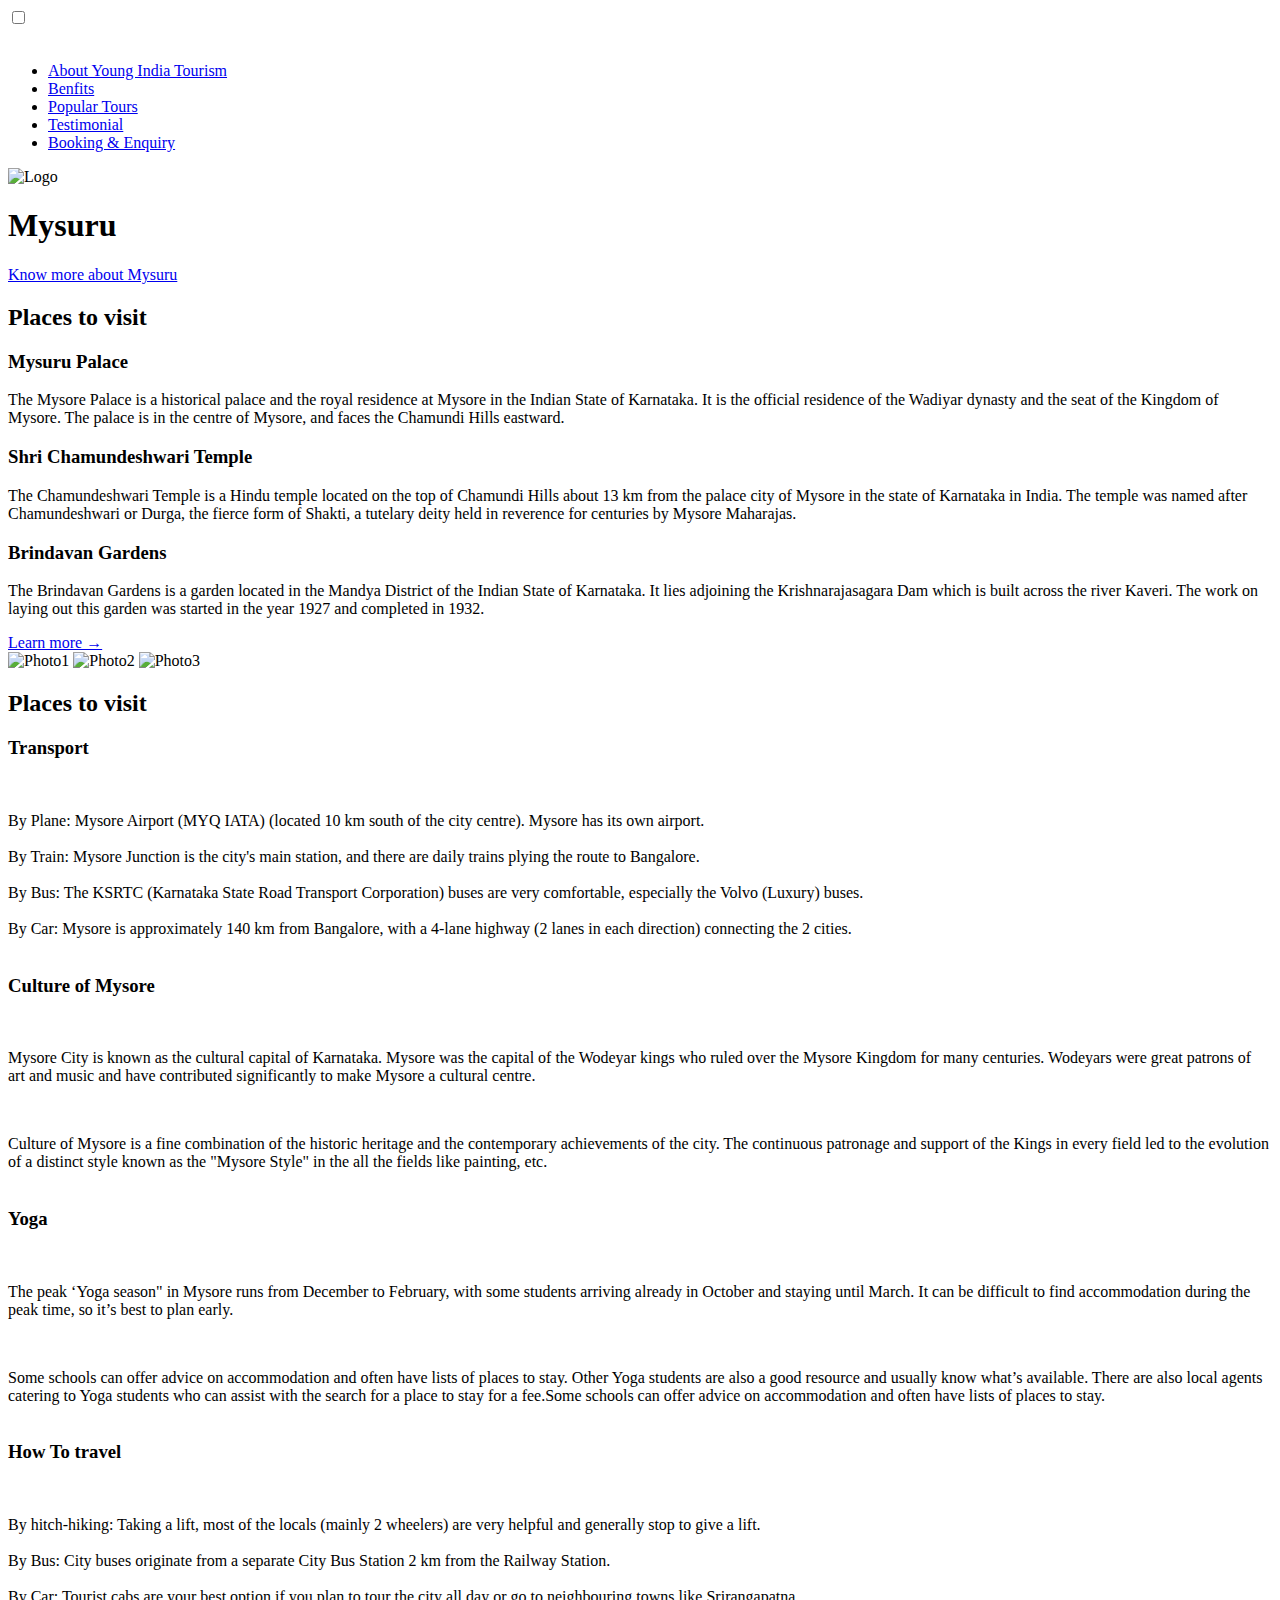
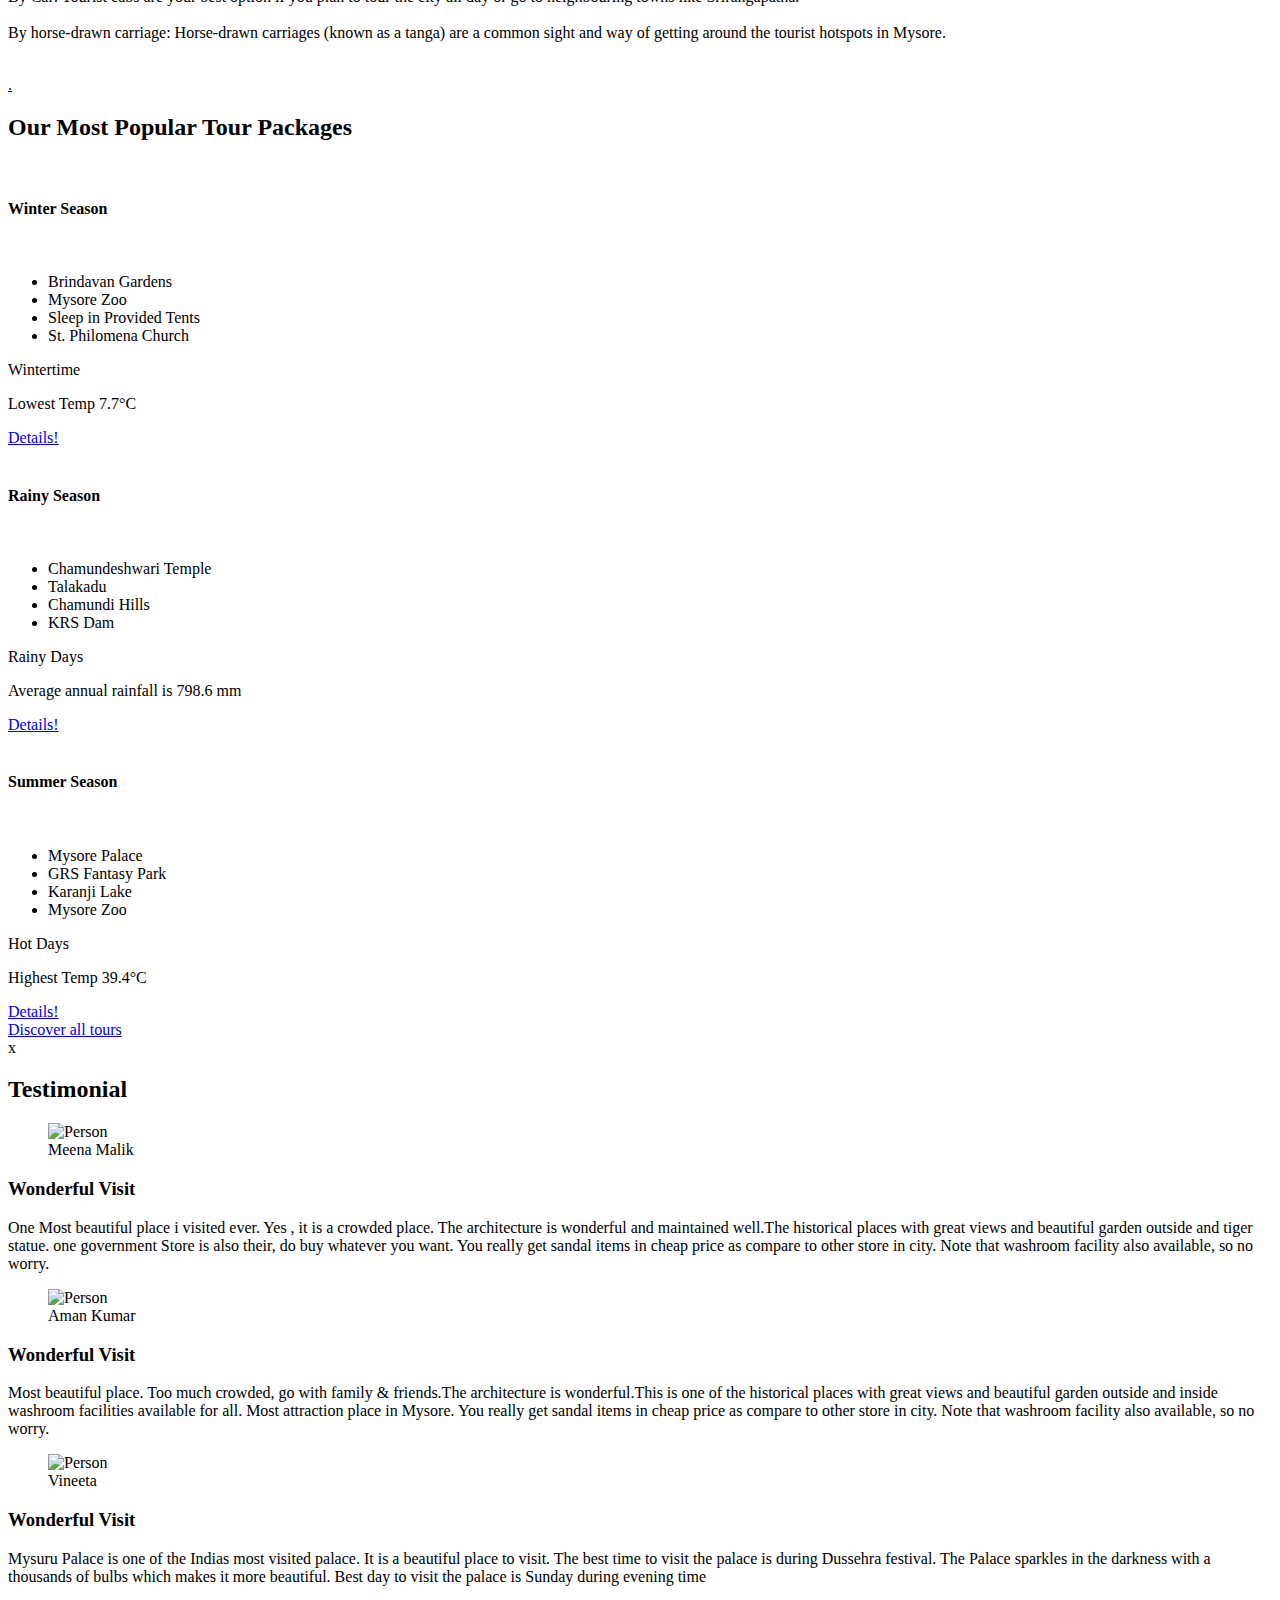
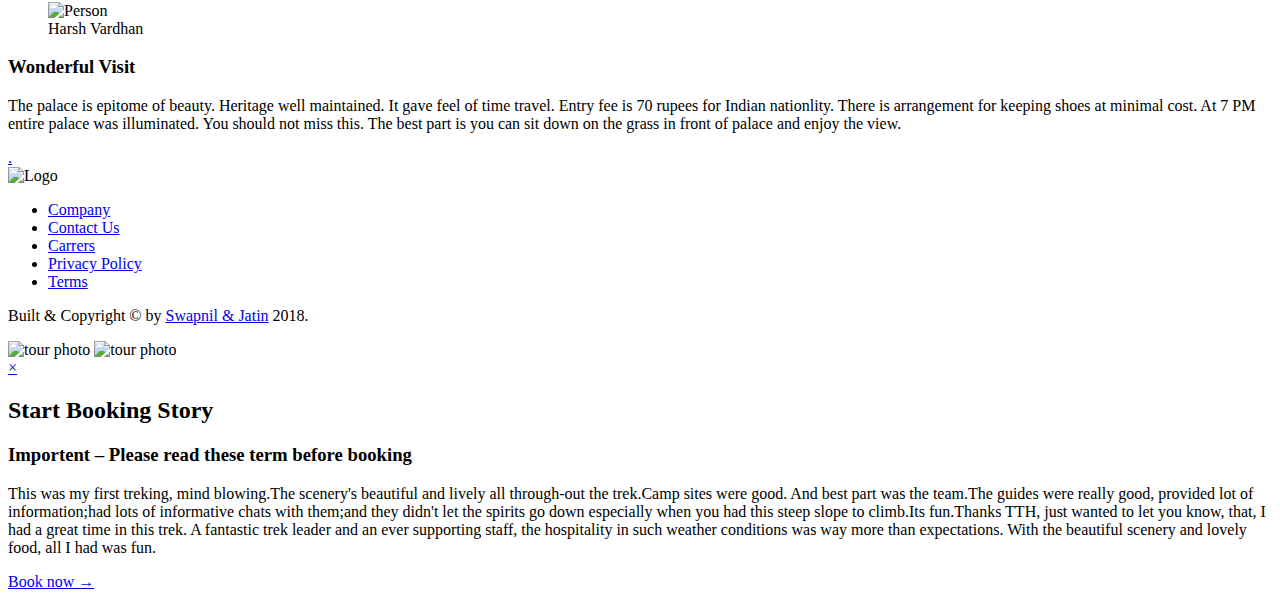
==== index.html @ 7273066b "Update3" ====
<!DOCTYPE html>
<html lang="en">

<head>
    <meta charset="UTF-8">
    <meta name="viewport" content="width=device-width, initial-scale=1.0">

    <link href="https://fonts.googleapis.com/css?family=Lato:100,300,400,700,900" rel="stylesheet">

    <link rel="stylesheet" href="css/icon-font.css">
    <link rel="stylesheet" href="css/style.css">
    <link rel="shortcut icon" type="image/png" href="img/Mysuru_festival_pink.png">

    <title>Mysuru</title>
</head>

<body>

    <div class="navigation">
        <input type="checkbox" class="navigation-checkbox" id="navi-toggle">
        <label for="navi-toggle" class="navigation-button">
            <span class="navigation-icon"></span>
        </label>

        <div class="navigation-background">&nbsp;</div>

        <nav class="navigation-nav">
            <ul class="navigation-list">
                <li class="navigation-item"><a href="#" class="navigation-link"><span></span>About Young India
                        Tourism</a></li>
                <li class="navigation-item"><a href="#" class="navigation-link"><span></span>Benfits</a></li>
                <li class="navigation-item"><a href="#" class="navigation-link"><span></span>Popular Tours</a></li>
                <li class="navigation-item"><a href="#" class="navigation-link"><span></span>Testimonial</a></li>
                <li class="navigation-item"><a href="#" class="navigation-link"><span></span>Booking &amp; Enquiry</a>
                </li>
            </ul>
        </nav>

    </div>

    <header class="header">
        <div class="header-logo-box">
            <img src="img/Mysuru_festival_pink.png" alt="Logo" class="header-logo">
            <!-- <div class="logosubtext">
                <h1>Young India Tourism</h1>
                <h4>Environmental Friendly Adventures</h4>
                </div> -->
        </div>

        <div class="header-text-box">
            <h1 class="heading-primary">
                <span class="heading-primary-main">Mysuru</span>
                <span class="heading-primary-sub"></span>
            </h1>
            <a href="#section-tour" class="btn btn-white btn-animation">Know more about Mysuru</a>
        </div>
    </header>

    <!-- About Section -->
    <main>
        <section class="section-about">
            <div class="center-text margin-bottom-big">
                <h2 class="heading-sec">
                    Places to visit
                </h2>
            </div>
            <div class="row">
                <div class="col-1">
                    <h3 class="heading-text1 margin-bottom-small">Mysuru Palace</h3>
                    <p class="paragraph">
                        The Mysore Palace is a historical palace and the royal residence at Mysore in the Indian State
                        of Karnataka. It is the official residence of the Wadiyar dynasty and the seat of the Kingdom of
                        Mysore. The palace is in the centre of Mysore, and faces the Chamundi Hills eastward.
                    </p>
                    <h3 class="heading-text1 margin-bottom-small">Shri Chamundeshwari Temple</h3>
                    <p class="paragraph">
                        The Chamundeshwari Temple is a Hindu temple located on the top of Chamundi Hills about 13 km
                        from the palace city of Mysore in the state of Karnataka in India. The temple was named after
                        Chamundeshwari or Durga, the fierce form of Shakti, a tutelary deity held in reverence for
                        centuries by Mysore Maharajas.
                    </p>
                    <h3 class="heading-text1 margin-bottom-small">Brindavan Gardens</h3>
                    <p class="paragraph">
                        The Brindavan Gardens is a garden located in the Mandya District of the Indian State of
                        Karnataka. It lies adjoining the Krishnarajasagara Dam which is built across the river Kaveri.
                        The work on laying out this garden was started in the year 1927 and completed in 1932.
                    </p>

                    <a href="index2.html" class="button-text">Learn more &rarr;</a>

                </div>

                <div class="col-1">
                    <div class="composition">
                        <img src="img/Chamundeshwari_temple.jpg" alt="Photo1"
                            class="composition__photo composition__photo--p1">
                        <img src="img/Brindavan Garden.jpg" alt="Photo2"
                            class="composition__photo composition__photo--p2">
                        <img src="img/Chamundeshwari_temple.jpg" alt="Photo3"
                            class="composition__photo composition__photo--p3">
                    </div>
                </div>
            </div>
        </section>

        <!-- Feature Section -->
        <section class="section-features">
            <div class="center-text margin-bottom-big">
                <h2 class="heading-sec">
                    Places to visit
                </h2>
            </div>
            <div class="row">

                <div class="col-2">
                    <div class="feature-box">
                        <i class="feature-box-icon icon-basic-world"></i>
                        <h3 class="heading-text1">Transport</h3><br>
                        <p class="route">
                            By Plane: Mysore Airport (MYQ IATA) (located 10 km south of the city centre). Mysore has its
                            own airport. <br><br>
                            By Train: Mysore Junction is the city's main station, and there are daily trains plying the
                            route to Bangalore. <br><br>
                            By Bus: The KSRTC (Karnataka State Road Transport Corporation) buses are very comfortable,
                            especially the Volvo (Luxury) buses. <br><br>
                            By Car: Mysore is approximately 140 km from Bangalore, with a 4-lane highway (2 lanes in
                            each direction) connecting the 2 cities. <br><br>
                        </p>
                    </div>
                </div>

                <div class="col-2">
                    <div class="feature-box">
                        <i class="feature-box-icon icon-basic-compass"></i>
                        <h3 class="heading-text1">Culture of Mysore</h3><br>
                        <p class="route">
                            Mysore City is known as the cultural capital of Karnataka. Mysore was the capital of the
                            Wodeyar kings who ruled over
                            the Mysore Kingdom for many centuries. Wodeyars were great patrons of art and music and have
                            contributed significantly
                            to make Mysore a cultural centre.</p><br>

                        <p class="route">Culture of Mysore is a fine combination of the historic heritage and the
                            contemporary
                            achievements of the city. The
                            continuous patronage and support of the Kings in every field led to the evolution of a
                            distinct style known as the
                            "Mysore Style" in the all the fields like painting, etc. <br><br>
                        </p>
                    </div>
                </div>

                <div class="col-2">
                    <div class="feature-box">
                        <i class="feature-box-icon icon-basic-map"></i>
                        <h3 class="heading-text1">Yoga</h3><br>
                        <p class="route">
                            The peak ‘Yoga season" in Mysore runs from December to February, with some students arriving
                            already in October and
                            staying until March. It can be difficult to find accommodation during the peak time, so it’s
                            best to plan early.</p><br>


                        <p class="route">Some schools can offer advice on accommodation and often have lists of places
                            to stay. Other Yoga students are also a
                            good resource and usually know what’s available. There are also local agents catering to
                            Yoga students who can assist
                            with the search for a place to stay for a fee.Some schools can offer advice on accommodation
                            and often have lists of places to stay. <br><br>
                        </p>
                    </div>
                </div>

                <div class="col-2">
                    <div class="feature-box">
                        <i class="feature-box-icon icon-basic-heart"></i>
                        <h3 class="heading-text1">How To travel</h3><br>
                        <p class="route">
                            By hitch-hiking: Taking a lift, most of the locals (mainly 2 wheelers) are very helpful and
                            generally stop to give a lift. <br><br>
                            By Bus: City buses originate from a separate City Bus Station 2 km from the Railway Station.
                            <br><br>
                            By Car: Tourist cabs are your best option if you plan to tour the city all day or go to
                            neighbouring towns like Srirangapatna. <br><br>
                            By horse-drawn carriage: Horse-drawn carriages (known as a tanga) are a common sight and way
                            of getting around the tourist hotspots in Mysore. <br><br>
                        </p>
                    </div>
                </div>
            </div>
            <div class="center-text margin-top-big">
                <a href="#" class="">.</a>
            </div>
        </section>

        <!-- Tour Section -->
        <section class="section-tour" id="section-tour">

            <div class="center-text margin-bottom-big">
                <h2 class="heading-sec">
                    Our Most Popular Tour Packages
                </h2>
            </div>

            <div class="row">
                <!-- card 1 -->
                <div class="col-3">
                    <div class="card">
                        <div class="card-side card-side-front">
                            <div class="card-picture card-picture-3">
                                &nbsp;
                            </div>

                            <h4 class="card-heading">
                                <span class="card-heading-span card-heading-span-3">
                                    Winter Season
                                </span>
                            </h4><br>

                            <div class="card-details">
                                <ul>
                                    <li>Brindavan Gardens</li>
                                    <li>Mysore Zoo</li>
                                    <li>Sleep in Provided Tents</li>
                                    <li>St. Philomena Church</li>
                                </ul>
                            </div>
                        </div>
                        <div class="card-side card-side-back card-side-back-3">
                            <div class="card-cal">
                                <div class="card-detail-box">
                                    <p class="card-detail-only">Wintertime</p>
                                    <p class="card-detail-value">Lowest Temp 7.7°C</p>
                                </div>
                                <a href="#popup" class="btn btn-white">Details!</a>
                            </div>
                        </div>
                    </div>
                </div>

                <!-- card 2 -->
                <div class="col-3">
                    <div class="card">
                        <div class="card-side card-side-front">

                            <div class="card-picture card-picture-2">
                                &nbsp;
                            </div>

                            <h4 class="card-heading">
                                <span class="card-heading-span card-heading-span-2">
                                    Rainy Season
                                </span>
                            </h4><br>

                            <div class="card-details">
                                <ul>
                                    <li>Chamundeshwari Temple</li>
                                    <li>Talakadu</li>
                                    <li>Chamundi Hills</li>
                                    <li>KRS Dam</li>
                                </ul>
                            </div>

                        </div>
                        <div class="card-side card-side-back card-side-back-2">
                            <div class="card-cal">
                                <div class="card-detail-box">
                                    <p class="card-detail-only">Rainy Days</p>
                                    <p class="card-detail-value">Average annual rainfall is 798.6 mm</p>
                                </div>
                                <a href="#popup" class="btn btn-white">Details!</a>
                            </div>
                        </div>
                    </div>
                </div>
                <!-- card 3 -->
                <div class="col-3">
                    <div class="card">
                        <div class="card-side card-side-front">
                            <div class="card-picture card-picture-1">
                                &nbsp;
                            </div>

                            <h4 class="card-heading">
                                <span class="card-heading-span card-heading-span-1">
                                    Summer Season
                                </span>
                            </h4><br>

                            <div class="card-details">
                                <ul>
                                    <li>Mysore Palace</li>
                                    <li>GRS Fantasy Park</li>
                                    <li>Karanji Lake</li>
                                    <li>Mysore Zoo</li>
                                </ul>
                            </div>
                        </div>
                        <div class="card-side card-side-back card-side-back-1">
                            <div class="card-cal">
                                <div class="card-detail-box">
                                    <p class="card-detail-only">Hot Days</p>
                                    <p class="card-detail-value">Highest Temp  39.4°C</p>
                                </div>
                                <a href="#popup" class="btn btn-white">Details!</a>
                            </div>
                        </div>
                    </div>
                </div>

            </div>

            <div class="center-text margin-top-big">
                <a href="#" class="btn btn-purple">Discover all tours</a>
            </div>
        </section>

        <!-- testimonial -->
        <section class="section-testimonial">

            <div class="bak" >x
                <img src="../youngindiatourism-gh-pages/img/photo-1574312078847-e0f68bcc3175.jpg" alt="">
                <div class="center-text margin-bottom-big">
                    <h2 class="heading-sec">
                        Testimonial
                    </h2>
                </div>

                <div class="row">
                    <div class="testimonial">
                        <figure class="testimonial-shape">
                            <img class="testimonial-img" src="img/nat-8.jpg" alt="Person">
                            <figcaption class="testimonial-caption">
                                Meena Malik
                            </figcaption>
                        </figure>
                        <div class="testimonial-text">
                            <h3 class="heading-text1 margin-bottom-small bsdk "> Wonderful Visit</h3>
                            <p class="paragraph">
                                One Most beautiful place i visited ever. Yes , it is a crowded place. The architecture
                                is
                                wonderful and maintained well.The historical places with great views and beautiful
                                garden
                                outside and tiger statue.
                                one government Store is also their, do buy whatever you want. You really get sandal
                                items in
                                cheap price as compare to other store in city.
                                Note that washroom facility also available, so no worry.

                            </p>
                        </div>
                    </div>
                </div>

                <div class="row">
                    <div class="testimonial1">
                        <figure class="testimonial-shape">
                            <img class="testimonial-img" src="img/nat-9.jpg" alt="Person">
                            <figcaption class="testimonial-caption">
                                Aman Kumar
                            </figcaption>
                        </figure>
                        <div class="testimonial-text">
                            <h3 class="heading-text1 margin-bottom-small">Wonderful Visit</h3>
                            <p class="paragraph">
                                Most beautiful place. Too much crowded, go with family & friends.The architecture is
                                wonderful.This is one of the historical places with great views and beautiful garden
                                outside
                                and inside washroom facilities available for all. Most attraction place in Mysore. You
                                really get sandal items in
                                cheap price as compare to other store in city.
                                Note that washroom facility also available, so no worry.
                            </p>
                        </div>
                    </div>
                </div>

                <div class="row">
                    <div class="testimonial">
                        <figure class="testimonial-shape">
                            <img class="testimonial-img" src="img/nat-8.jpg" alt="Person">
                            <figcaption class="testimonial-caption">
                                Vineeta
                            </figcaption>
                        </figure>
                        <div class="testimonial-text">
                            <h3 class="heading-text1 margin-bottom-small">Wonderful Visit</h3>
                            <p class="paragraph">
                                Mysuru Palace is one of the Indias most visited palace. It is a beautiful place to
                                visit.
                                The best time to visit the palace is during Dussehra festival. The Palace sparkles in
                                the
                                darkness with a thousands of bulbs which makes it more beautiful. Best day to visit the
                                palace is Sunday during evening time
                            </p>
                        </div>
                    </div>
                </div>

                <div class="row">
                    <div class="testimonial1">
                        <figure class="testimonial-shape">
                            <img class="testimonial-img" src="img/nat-9.jpg" alt="Person">
                            <figcaption class="testimonial-caption">
                                Harsh Vardhan
                            </figcaption>
                        </figure>
                        <div class="testimonial-text">
                            <h3 class="heading-text1 margin-bottom-small">Wonderful Visit</h3>
                            <p class="paragraph">
                                The palace is epitome of beauty. Heritage well maintained. It gave feel of time travel.
                                Entry fee is 70 rupees for Indian nationlity. There is arrangement for keeping shoes at
                                minimal cost. At 7 PM entire palace was illuminated. You should not miss this. The best
                                part
                                is you can sit down on the grass in front of palace and enjoy the view.
                            </p>
                        </div>
                    </div>
                </div>


                <div class="center-text margin-top-big">
                    <a href="#" class="">.</a>
                </div>
            </div>
        </section>

        <!-- booking Seation -->
       <!--<section class="section-booking">
            <div class="row">
                <div class="book">
                    <div class="book-form">
                        <form action="#" class="form1">

                            <div class="center-text margin-bottom-small">
                                <h2 class="heading-sec">
                                    Start Booking Now!
                                </h2>
                            </div>

                            <div class="form1-group">
                                <input type="text" class="form1-input" placeholder="Full Name" id="name" required>
                                <label for="name" class="form1-label">Full Name</label>
                            </div>

                            <div class="form1-group">
                                <input type="email" class="form1-input" placeholder="Email address" id="email" required>
                                <label for="name" class="form1-label">Email address</label>
                            </div>

                            <div class="form1-group">

                                <div class="form1-radio-group">
                                    <input type="radio" id="small" name="gang-size">
                                    <label for="small" class="form1-radio-label">Small Tour Gang</label>
                                </div>

                                <div class="form1-radio-group">
                                    <input type="radio" id="small" name="gang-size">
                                    <label for="small" class="form1-radio-label">Big Tour Gang</label>
                                </div>

                            </div>

                            <div class="form1-group">
                                <button class="btn btn-purple">Next Step &rarr;</button>
                            </div>
                        </form>
                    </div>
                </div>
            </div>
        </section>
    </main>-->

    <footer class="footer">
        <div class="footer-logo-box">
            <img src="img/Mysuru_festival_pink.png" alt="Logo" class="footer-logo">

            <!-- <picture class="footer-logo1"> //Art Base Image Resolution(change the resolution)
    <source srcset="img/logo-big.png 1x, img/logo-big.png 2x" media="(max-width: 37.5em)">
    <img srcset="img/logo-big.png 1x, img/logo-big.png 2x" alt="Logo" class="footer-logo" src="img/logo-big.png">
</picture> -->

            <!-- <img srcset="img/logo-big.png 1x, img/logo-big.png 2x" alt="Logo" class="footer-logo" src="img/logo-big.png"> //Density Base Image Resolution-->

            <div class="row">
                <div class="col-1">
                    <div class="footer-navigation">
                        <ul class="footer-list">
                            <li class="footer-item"><a href="#" class="footer-link">Company</a></li>
                            <li class="footer-item"><a href="#" class="footer-link">Contact Us</a></li>
                            <li class="footer-item"><a href="#" class="footer-link">Carrers</a></li>
                            <li class="footer-item"><a href="#" class="footer-link">Privacy Policy</a></li>
                            <li class="footer-item"><a href="#" class="footer-link">Terms</a></li>
                        </ul>
                    </div>
                </div>

                <div class="col-1">
                    <p class="footer-copyright">
                        Built &amp; Copyright &copy; by <a href="www.ngarun.com" class="footer-link">Swapnil & Jatin</a>
                        2018.
                    </p>
                </div>
            </div>
        </div>
    </footer>

    <div class="popup" id="popup">
        <div class="popup-content">
            <div class="popup-left">
                <img src="img/nat-8.jpg" alt="tour photo" class="popup-img">
                <img src="img/nat-9.jpg" alt="tour photo" class="popup-img">
            </div>
            <div class="popup-right">
                <a href="#section-tour" class="popup-close">&times;</a>
                <h2 class="heading-sec .margin-bottom-small">Start Booking Story</h2>
                <h3 class="heading-text1 .margin-bottom-small">Importent &ndash; Please read these term before booking
                </h3>
                <p class="popup-text">
                    This was my first treking, mind blowing.The scenery's beautiful and lively all through-out the
                    trek.Camp sites were good. And best part was the team.The guides were really good, provided lot of
                    information;had lots of informative chats with them;and they didn't let the spirits go down
                    especially when you had this steep slope to climb.Its fun.Thanks TTH, just wanted to let you know,
                    that, I had a great time in this trek. A fantastic trek leader and an ever supporting staff, the
                    hospitality in such weather conditions was way more than expectations. With the beautiful scenery
                    and lovely food, all I had was fun.
                </p>
                <a href="#" class="btn btn-purple">Book now &rarr;</a>
            </div>
        </div>
    </div>

</body>

</html>
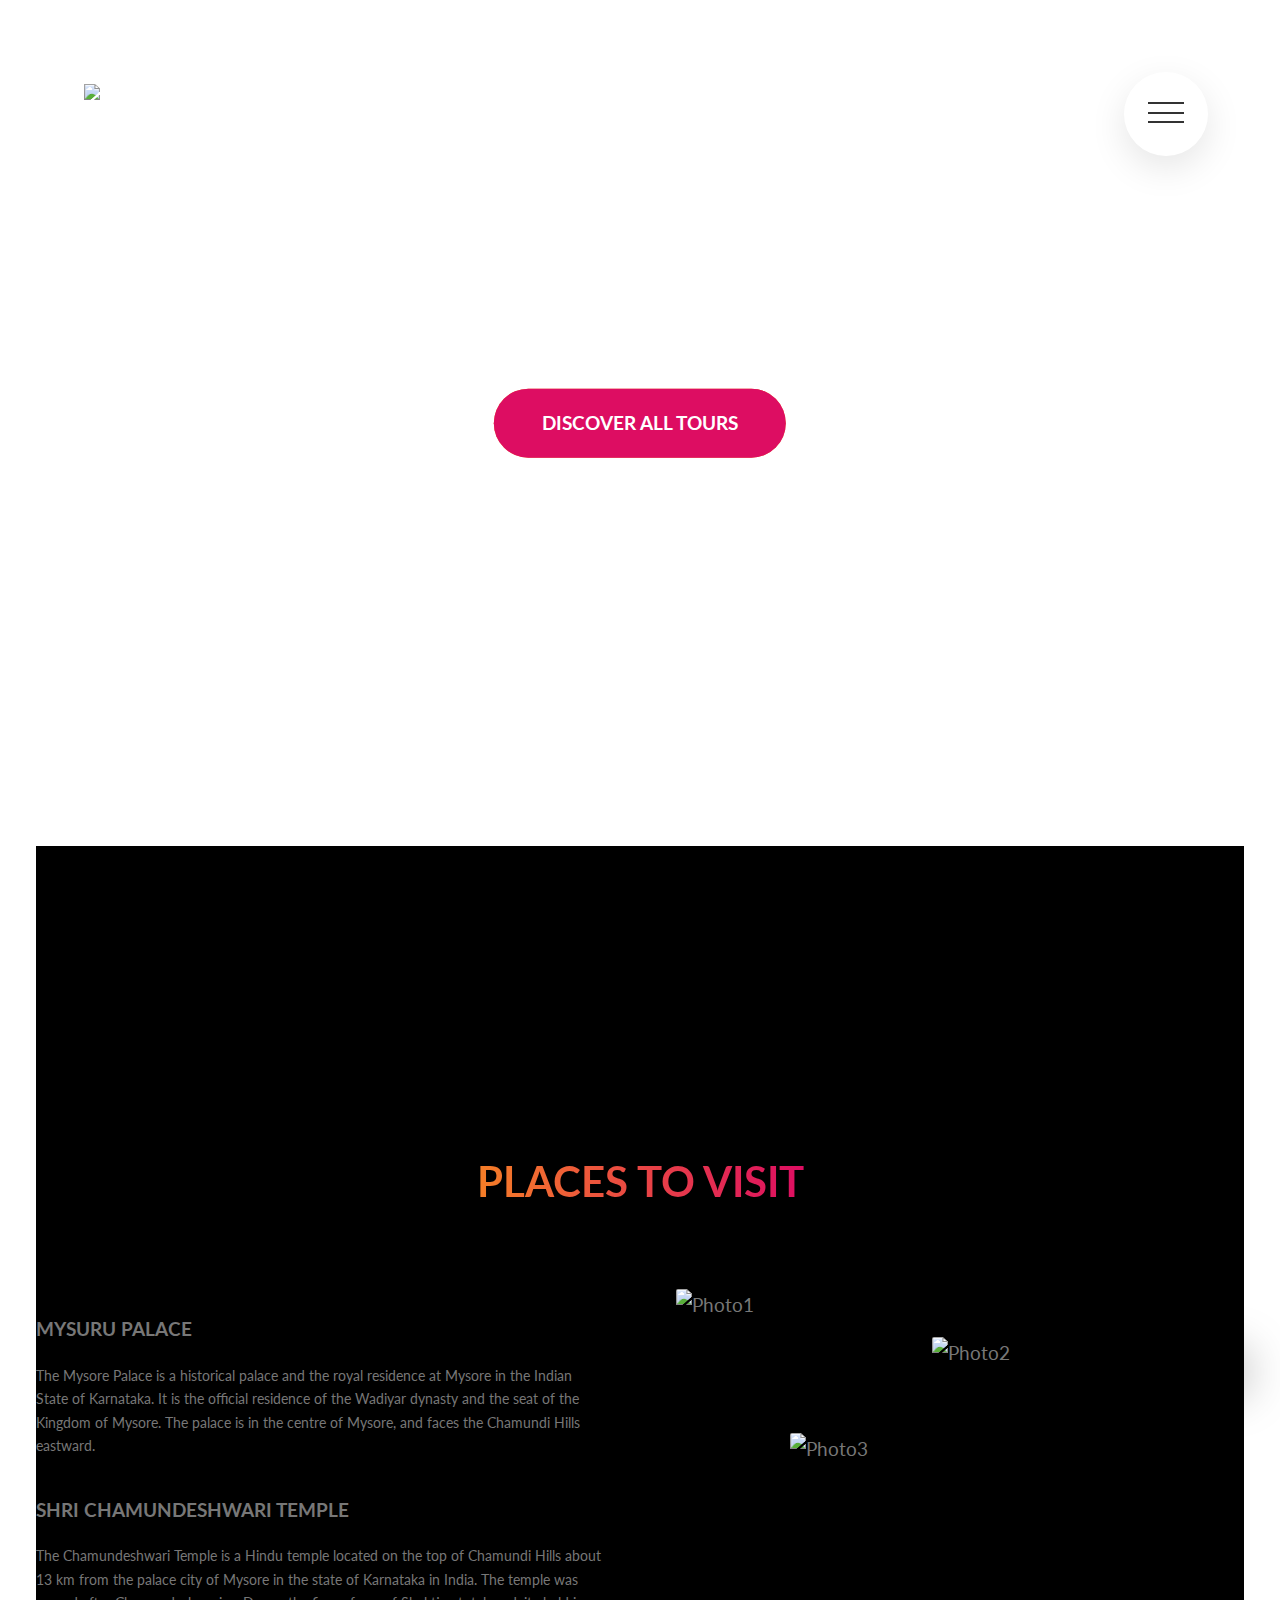
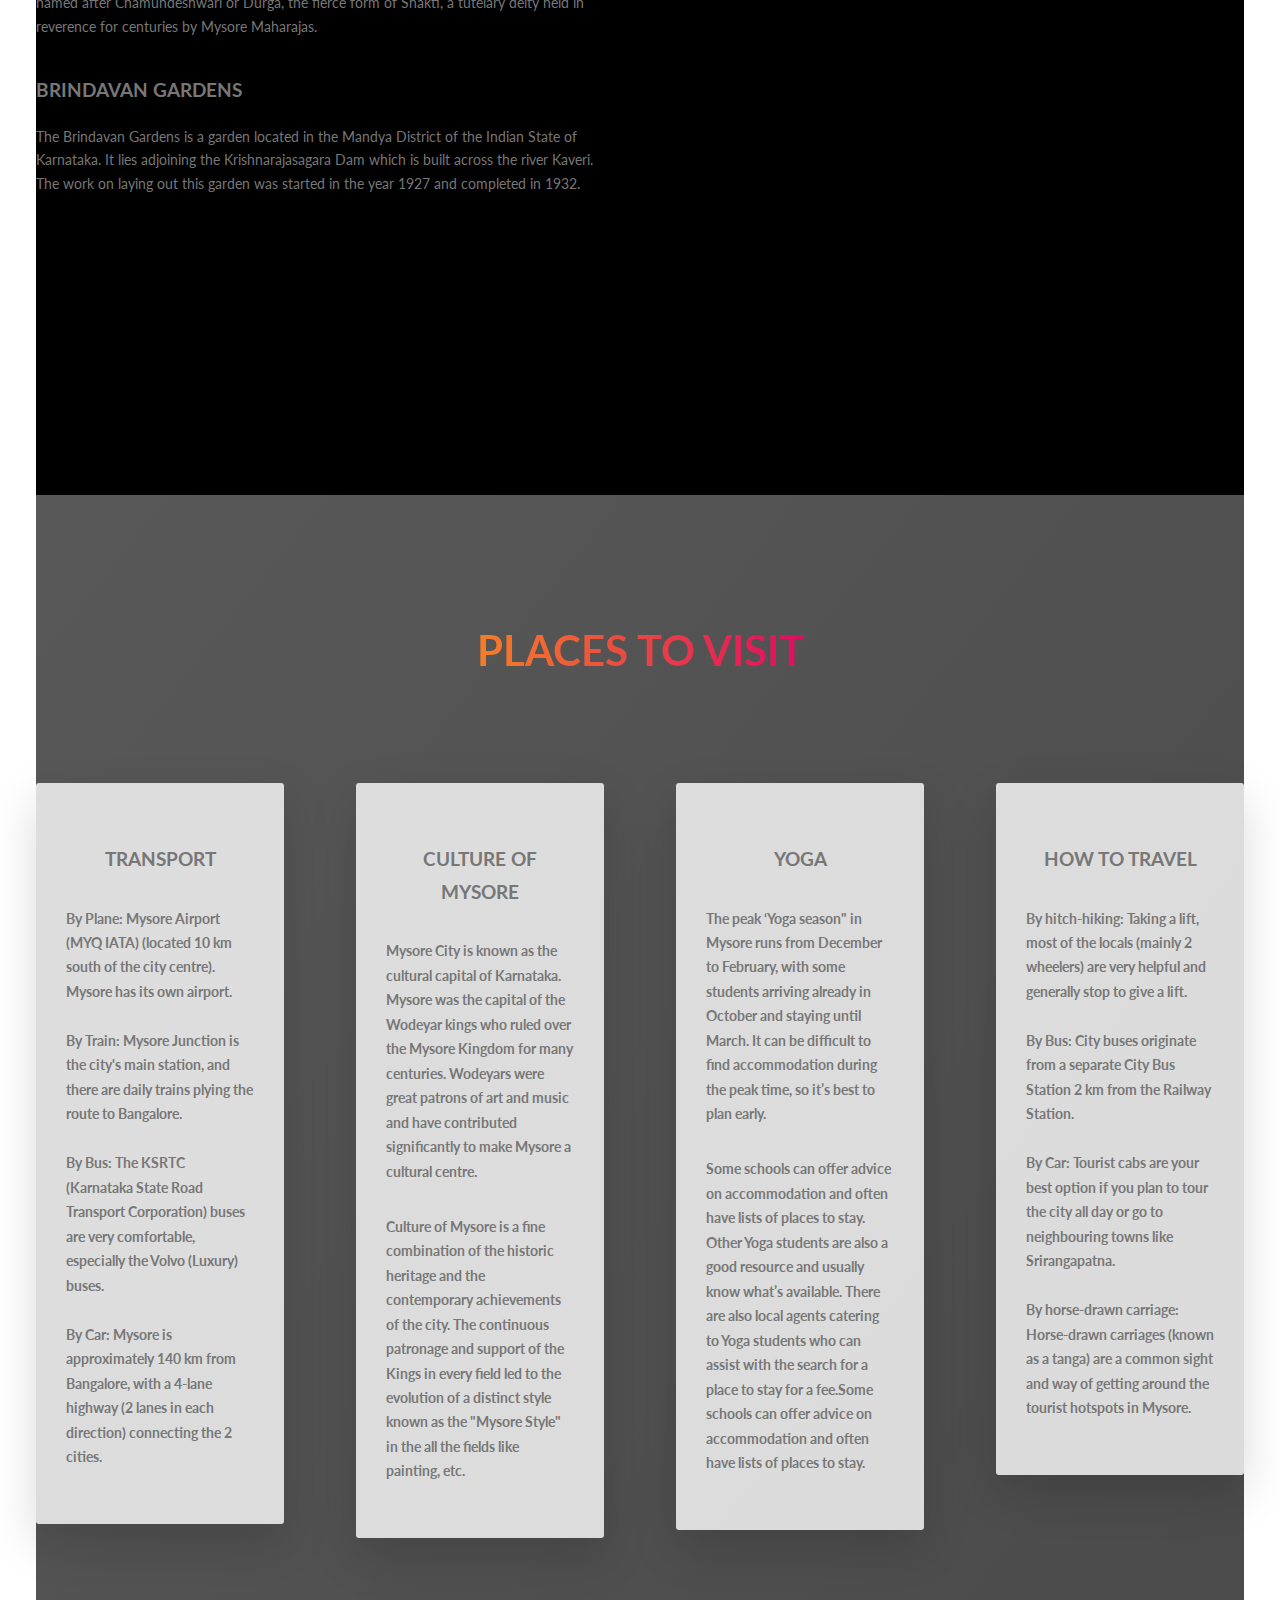
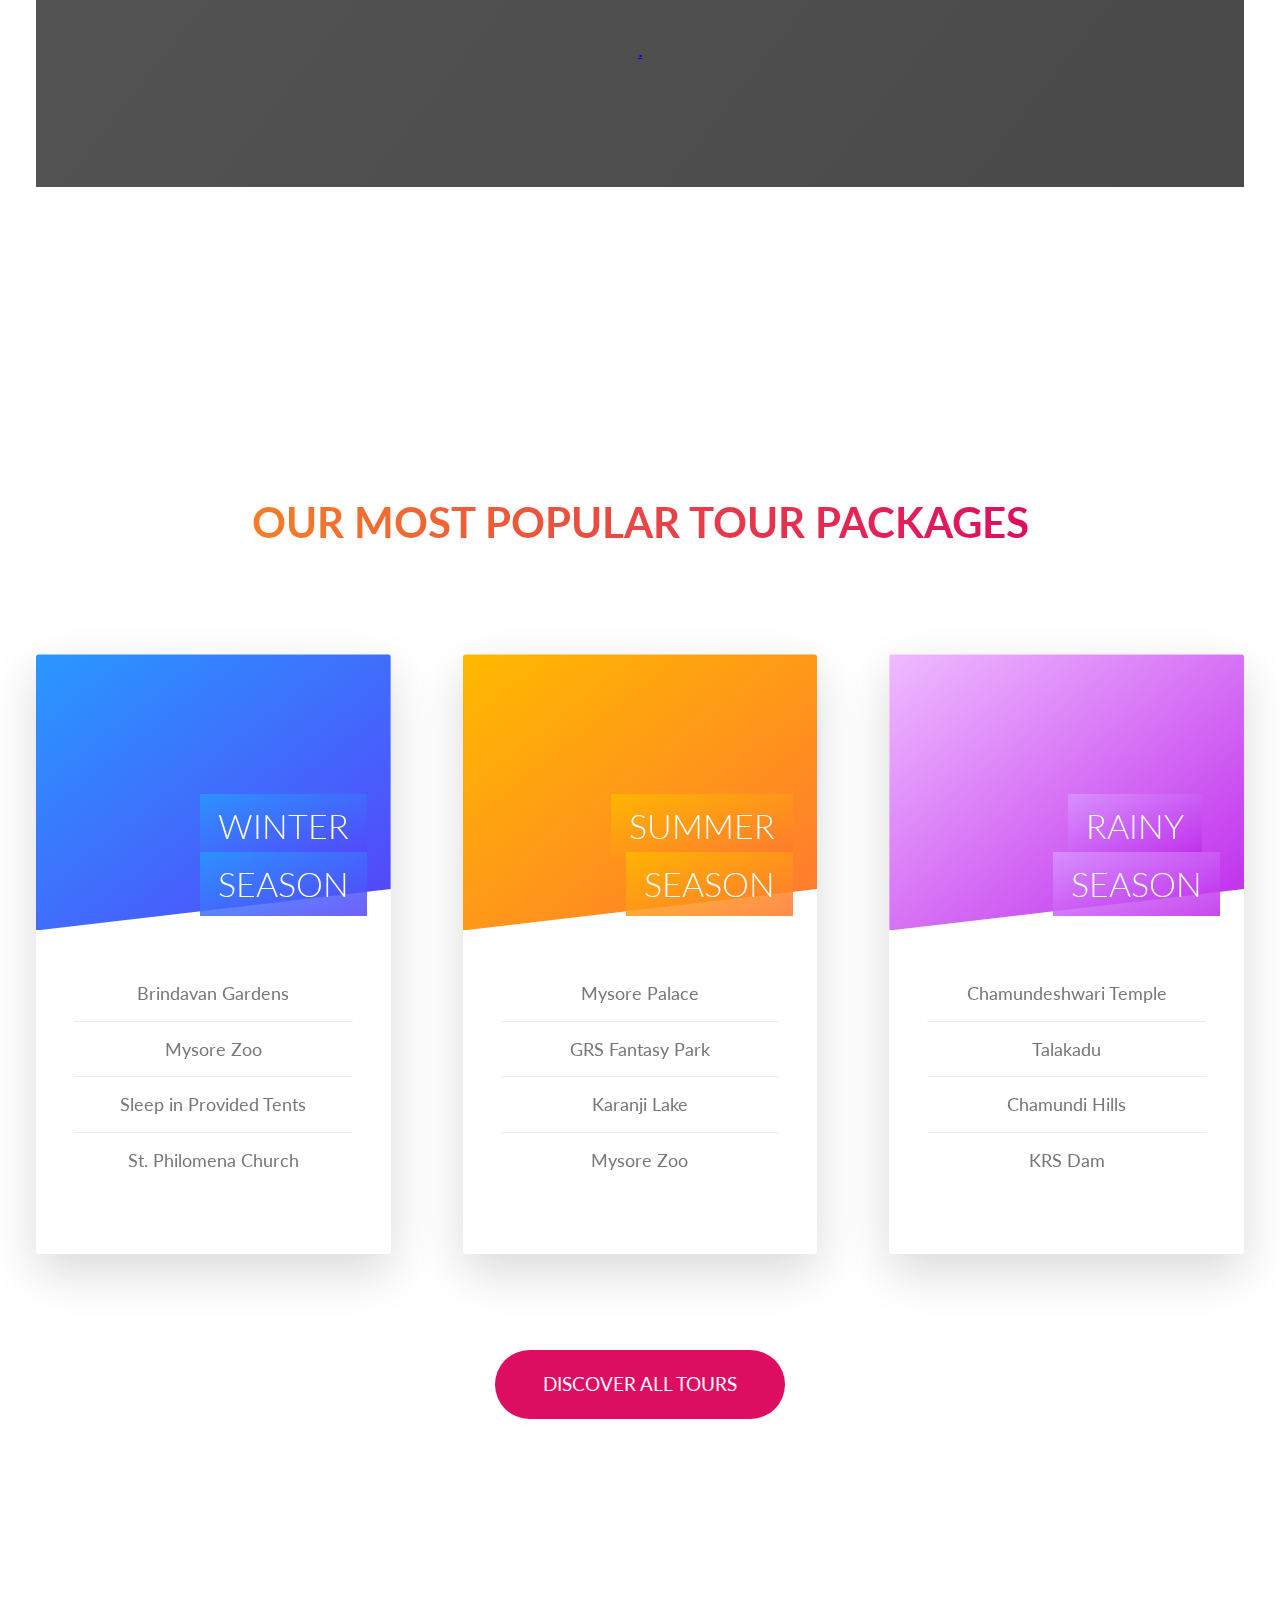
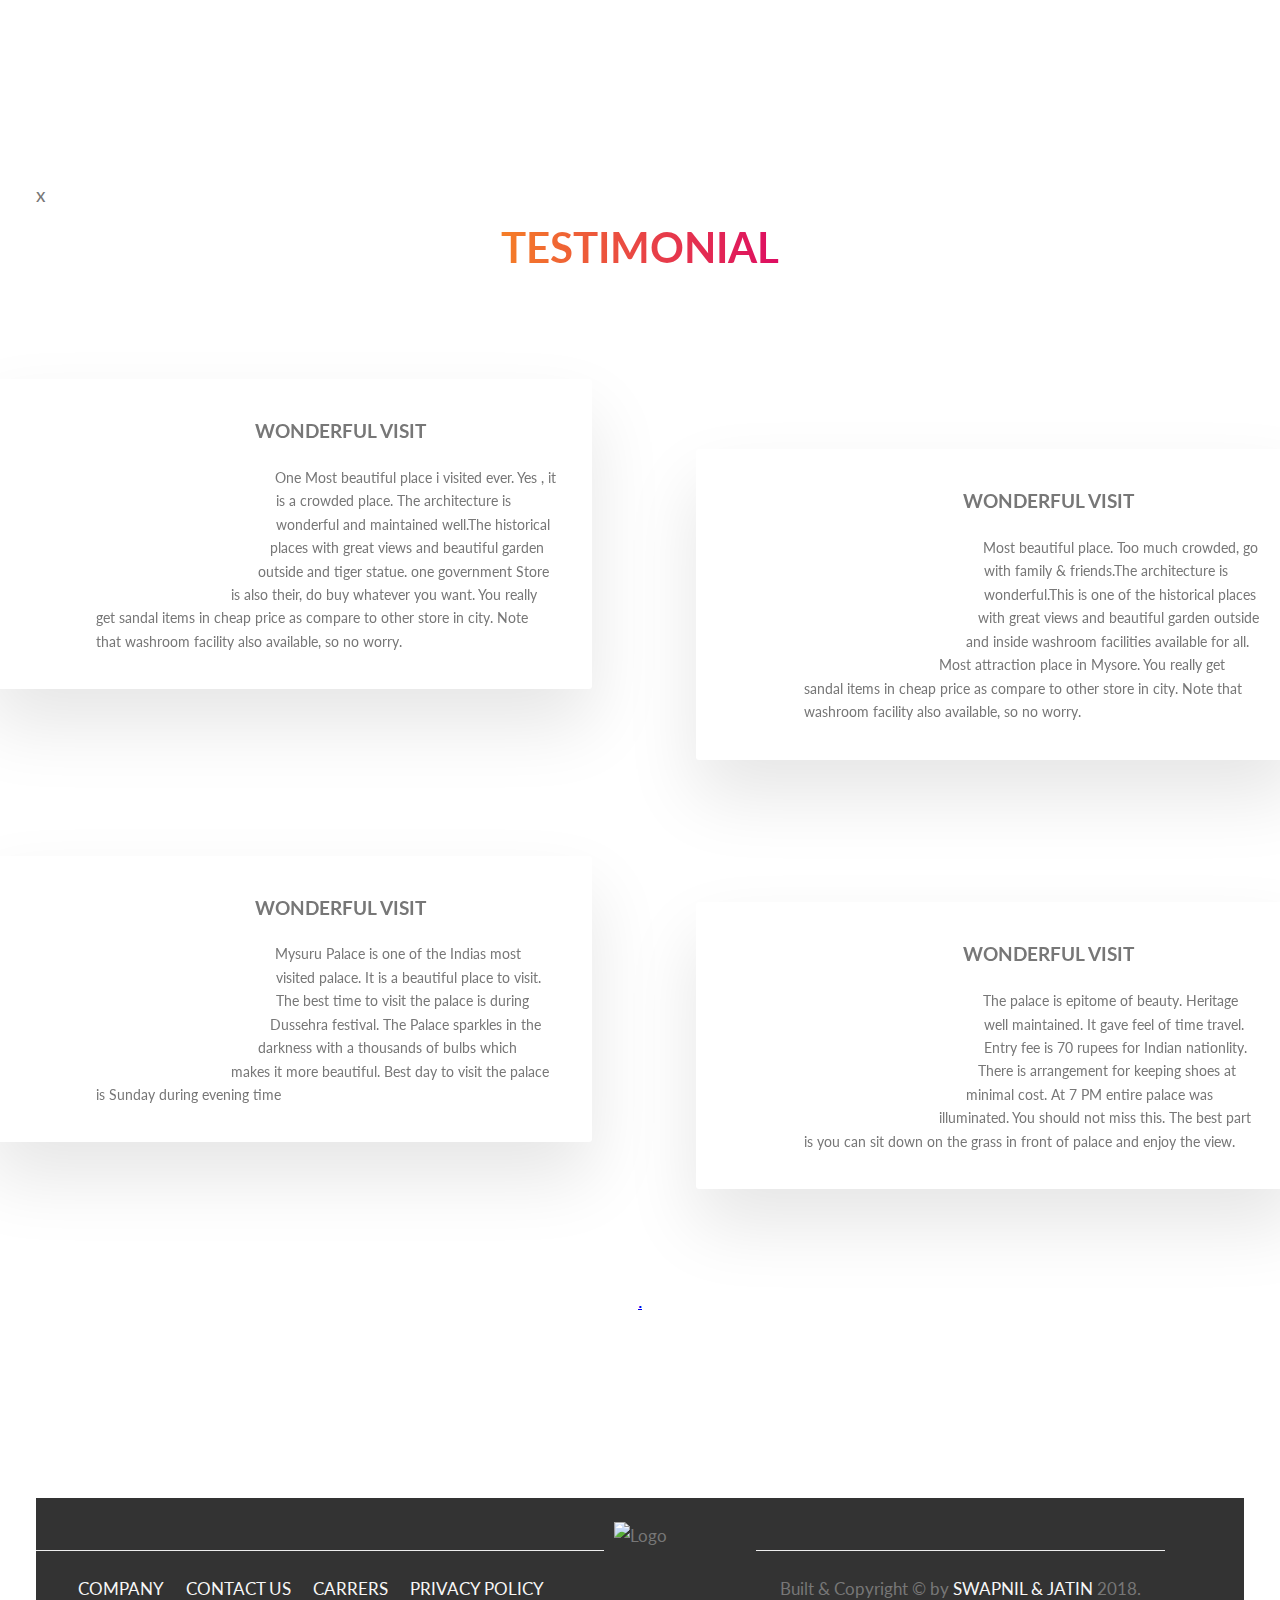
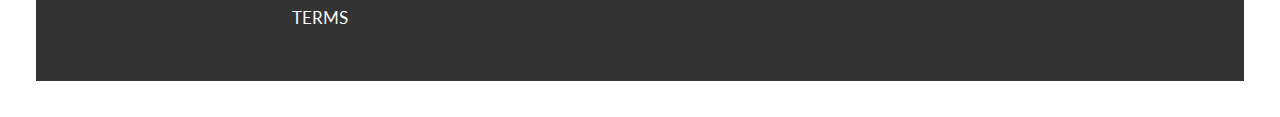
==== commit 59e2c2e5: "Update 5" ====
--- a/index.html
+++ b/index.html
@@ -49,10 +49,12 @@
 
         <div class="header-text-box">
             <h1 class="heading-primary">
-                <span class="heading-primary-main">Mysuru</span>
+                <span class="heading-primary-main"></span>
                 <span class="heading-primary-sub"></span>
+                <div class="center-text margin-top-big">
+                    <a href="index2.html" class="btn btn-purple">Discover all tours</a>
+                </div>
             </h1>
-            <a href="#section-tour" class="btn btn-white btn-animation">Know more about Mysuru</a>
         </div>
     </header>
 
@@ -86,8 +88,6 @@
                         The work on laying out this garden was started in the year 1927 and completed in 1932.
                     </p>
 
-                    <a href="index2.html" class="button-text">Learn more &rarr;</a>
-
                 </div>
 
                 <div class="col-1">
@@ -242,6 +242,41 @@
                 <div class="col-3">
                     <div class="card">
                         <div class="card-side card-side-front">
+                            <div class="card-picture card-picture-1">
+                                &nbsp;
+                            </div>
+
+                            <h4 class="card-heading">
+                                <span class="card-heading-span card-heading-span-1">
+                                    Summer Season
+                                </span>
+                            </h4><br>
+
+                            <div class="card-details">
+                                <ul>
+                                    <li>Mysore Palace</li>
+                                    <li>GRS Fantasy Park</li>
+                                    <li>Karanji Lake</li>
+                                    <li>Mysore Zoo</li>
+                                </ul>
+                            </div>
+                        </div>
+                        <div class="card-side card-side-back card-side-back-1">
+                            <div class="card-cal">
+                                <div class="card-detail-box">
+                                    <p class="card-detail-only">Hot Days</p>
+                                    <p class="card-detail-value">Highest Temp  39.4°C</p>
+                                </div>
+                                <a href="#popup" class="btn btn-white">Details!</a>
+                            </div>
+                        </div>
+                    </div>
+                </div>
+
+                <!-- card 3 -->
+                <div class="col-3">
+                    <div class="card">
+                        <div class="card-side card-side-front">
 
                             <div class="card-picture card-picture-2">
                                 &nbsp;
@@ -267,52 +302,19 @@
                             <div class="card-cal">
                                 <div class="card-detail-box">
                                     <p class="card-detail-only">Rainy Days</p>
-                                    <p class="card-detail-value">Average annual rainfall is 798.6 mm</p>
+                                    <p class="card-detail-value">Average annual rainfall 798.6 mm</p>
                                 </div>
                                 <a href="#popup" class="btn btn-white">Details!</a>
                             </div>
                         </div>
                     </div>
                 </div>
-                <!-- card 3 -->
-                <div class="col-3">
-                    <div class="card">
-                        <div class="card-side card-side-front">
-                            <div class="card-picture card-picture-1">
-                                &nbsp;
-                            </div>
-
-                            <h4 class="card-heading">
-                                <span class="card-heading-span card-heading-span-1">
-                                    Summer Season
-                                </span>
-                            </h4><br>
-
-                            <div class="card-details">
-                                <ul>
-                                    <li>Mysore Palace</li>
-                                    <li>GRS Fantasy Park</li>
-                                    <li>Karanji Lake</li>
-                                    <li>Mysore Zoo</li>
-                                </ul>
-                            </div>
-                        </div>
-                        <div class="card-side card-side-back card-side-back-1">
-                            <div class="card-cal">
-                                <div class="card-detail-box">
-                                    <p class="card-detail-only">Hot Days</p>
-                                    <p class="card-detail-value">Highest Temp  39.4°C</p>
-                                </div>
-                                <a href="#popup" class="btn btn-white">Details!</a>
-                            </div>
-                        </div>
-                    </div>
-                </div>
+                
 
             </div>
 
             <div class="center-text margin-top-big">
-                <a href="#" class="btn btn-purple">Discover all tours</a>
+                <a href="index2.html" class="btn btn-purple">Discover all tours</a>
             </div>
         </section>
 
--- a/css/style.css
+++ b/css/style.css
@@ -0,0 +1,1003 @@
+.testimonial {
+  width: 50%;
+  background-color: white;
+  margin-left: -4rem;
+  box-shadow: 0 3rem 6rem rgba(0, 0, 0, 0.1);
+  border-radius: 3px;
+  padding: 3rem;
+  padding-left: 9rem;
+  font-size: 0.2rem;
+  transform: skew(0deg); }
+  @media (max-width: 56.25em) {
+    .testimonial {
+      margin-top: 2rem;
+      float: right;
+      width: 100%;
+      padding: 0.5rem;
+      padding-left: 4rem;
+      padding-bottom: 2rem; } }
+  @media (max-width: 37.5em) {
+    .testimonial {
+      transform: skewX(0); } }
+  .testimonial-shape {
+    width: 15rem;
+    height: 15rem;
+    float: left;
+    overflow: hidden;
+    position: relative;
+    transform: translateX(-3rem) skewX(0deg); }
+    @supports (clip-path: polygon(0 0)) or (-webkit-clip-path: polygon(0 0)) {
+      .testimonial-shape {
+      } }
+    @media (max-width: 37.5em) {
+      .testimonial-shape {
+        margin-left: 3rem;
+        margin-bottom: 2rem;
+        transform: translateX(-3rem) skewX(0); } }
+  .testimonial-img {
+    height: 100%;
+    transform: translateX(-4rem) scale(0.4);
+    -webkit-backface-visibility: hidden;
+    backface-visibility: hidden; }
+  
+
+  .testimonial-text {
+    transform: skew(0deg); }
+    @media (max-width: 37.5em) {
+      .testimonial-text {
+        padding-left: 0;
+        padding-right: 1rem;
+        transform: skewX(0); } }
+  .testimonial-caption {
+    position: absolute;
+    top: 50%;
+    left: 50%;
+    transform: translate(-50%, 20%);
+    color: white;
+    text-transform: uppercase;
+    font-size: 1.6rem;
+    text-align: center;
+    opacity: 0;
+    transition: all .5s;
+    -webkit-backface-visibility: hidden;
+    backface-visibility: hidden; }
+  .testimonial:hover .testimonial-caption {
+    opacity: 1;
+    transform: translate(-50%, -50%); }
+  .testimonial:hover .testimonial-img {
+    transform: translateX(-4rem) scale(1);
+    filter: blur(3px) brightness(70%); }
+
+.testimonial1 {
+  width: 50%;
+  background-color: white;
+  margin-top: -28rem;
+  margin-left: 55rem;
+  box-shadow: 0 3rem 6rem rgba(0, 0, 0, 0.1);
+  border-radius: 3px;
+  padding: 3rem;
+  padding-left: 9rem;
+  font-size: 0.2rem;
+  transform: skew(-0deg); }
+  @media (max-width: 56.25em) {
+    .testimonial1 {
+      width: 100%;
+      padding: 1rem;
+      margin-top: 2rem;
+      padding-left: 3rem; } }
+  @media (max-width: 37.5em) {
+    .testimonial1 {
+      margin-left: 2rem;
+      transform: skewX(0); } }
+  .testimonial1-shape {
+    width: 15rem;
+    height: 15rem;
+    float: left;
+    overflow: hidden;
+    position: relative;
+    transform: translateX(-3rem) skewX(0deg); }
+    .testimonial1:hover .testimonial-caption {
+      opacity: 1;
+      transform: translate(-50%, -50%); }
+    .testimonial1:hover .testimonial-img {
+      transform: translateX(-4rem) scale(1);
+      filter: blur(3px) brightness(70%); }
+    @supports (clip-path: polygon(0 0)) or (-webkit-clip-path: polygon(0 0)) {
+      .testimonial-shape {
+        -webkit-clip-path: circle(50% at 50% 50%);
+        clip-path: circle(50% at 50% 50%);
+        -webkit-shape-outside: circle(50% at 50% 50%);
+        shape-outside: circle(50% at 50% 50%); } }
+    @media (max-width: 37.5em) {
+      .testimonial-shape {
+        transform: translateX(-3rem) skewX(0); } }
+  .testimonial-img {
+    height: 100%;
+    transform: translateX(-4rem) scale(1.4);
+    -webkit-backface-visibility: hidden;
+    backface-visibility: hidden; }
+  .testimonial-text {
+    transform: skew(0deg); }
+    @media (max-width: 37.5em) {
+      .testimonial-text {
+        transform: skewX(0); } }
+  .testimonial-caption {
+    position: absolute;
+    top: 50%;
+    left: 50%;
+    transform: translate(-50%, 20%);
+    color: white;
+    text-transform: uppercase;
+    font-size: 1.6rem;
+    text-align: center;
+    opacity: 0;
+    transition: all .5s;
+    -webkit-backface-visibility: hidden;
+    backface-visibility: hidden; }
+  .testimonial:hover .testimonial-caption {
+    opacity: 1;
+    transform: translate(-50%, -50%); }
+  .testimonial:hover .testimonial-img {
+    transform: translateX(-4rem) scale(1);
+    filter: blur(3px) brightness(70%); }
+
+.bak {
+  background: url("../img/syed-ali-l2OdGlshGC0-unsplash.jpg") no-repeat center;
+}
+
+.book {
+  background-image: linear-gradient(105deg, rgba(255, 255, 255, 0.9) 0%, rgba(255, 255, 255, 0.9) 50%, transparent 50%), url(../img/nat-10.jpg);
+  background-size: 100%;
+  border-radius: 3px;
+  box-shadow: 0 1.5rem 4rem rgba(0, 0, 0, 0.15); }
+  @media (max-width: 75em) {
+    .book {
+      background-image: linear-gradient(105deg, rgba(255, 255, 255, 0.9) 0%, rgba(255, 255, 255, 0.9) 65%, transparent 65%), url(../img/nat-10.jpg);
+      background-size: cover; } }
+  @media (max-width: 56.25em) {
+    .book {
+      background-image: linear-gradient(to right, rgba(255, 255, 255, 0.9) 0%, rgba(255, 255, 255, 0.9) 100%), url(../img/nat-10.jpg);
+      background-size: cover; } }
+  .book-form {
+    width: 50%;
+    padding: 6rem; }
+    @media (max-width: 75em) {
+      .book-form {
+        width: 65%; } }
+    @media (max-width: 56.25em) {
+      .book-form {
+        width: 100%; } }
+
+.form1-group:not(:last-child) {
+  margin-bottom: 2rem; }
+
+.form1-input {
+  font-size: 1.5rem;
+  color: inherit;
+  font-family: inherit;
+  padding: 1.5rem 2rem;
+  border-radius: 2px;
+  background-color: rbga(#ffffff, 0.5);
+  border: none;
+  border-bottom: 3px solid transparent;
+  width: 90%;
+  display: block;
+  transition: all .3s; }
+  @media (max-width: 56.25em) {
+    .form1-input {
+      width: 100%; } }
+  .form1-input:focus {
+    outline: none;
+    box-shadow: 0 1rem 2rem rgba(0, 0, 0, 0.1);
+    border-bottom: 3px solid #be29ec; }
+  .form1-input:focus:invalid {
+    outline: none;
+    box-shadow: 0 1rem 2rem rgba(0, 0, 0, 0.1);
+    border-bottom: 3px solid #ff7730; }
+  .form1-input::-webkit-input-placeholder {
+    color: #999999; }
+
+.form1-label {
+  font-size: 1.2rem;
+  margin-left: 2rem;
+  margin-top: .7rem;
+  font-weight: 700;
+  display: block;
+  transition: all .3s; }
+
+.form1-input:placeholder-shown + .form1-label {
+  opacity: 0;
+  visibility: hidden;
+  transform: translateY(-4rem); }
+
+.form1-radio-group {
+  width: 40%;
+  display: inline-flex; }
+  @media (max-width: 56.25em) {
+    .form1-radio-group {
+      width: 100%;
+      margin-bottom: 2rem; } }
+
+.form1-radio-label {
+  font-size: 1.6rem;
+  cursor: pointer;
+  padding-left: 1.5rem; }
+
+input[type='radio'] {
+  -webkit-appearance: none;
+  width: 30px;
+  height: 30px;
+  border: 4px solid #be29ec;
+  border-radius: 50%;
+  outline: none; }
+
+input[type='radio']:before {
+  content: '';
+  display: block;
+  width: 60%;
+  height: 60%;
+  margin: 20% auto;
+  border-radius: 50%; }
+
+input[type='radio']:checked:before {
+  background: #be29ec; }
+
+.footer {
+  background-color: #333333;
+  padding: 2rem 0;
+  font-size: 1.4rem; }
+  .footer-logo-box {
+    text-align: center; }
+  .footer-logo {
+    width: 20rem;
+    height: auto; }
+  .footer-navigation {
+    border-top: 1px solid #eee;
+    padding: 2rem;
+    display: inline-block; }
+  .footer-list {
+    list-style: none; }
+  .footer-item {
+    display: inline-block; }
+    .footer-item:not(:last-child) {
+      margin-right: 1.5rem; }
+  .footer-link:link, .footer-link:visited {
+    color: #f7f7f7;
+    background-color: #333333;
+    text-decoration: none;
+    text-transform: uppercase;
+    display: inline-block;
+    transition: all .2s; }
+  .footer-link:hover, .footer-link:active {
+    color: #be29ec;
+    box-shadow: 0 1rem 2rem rgba(0, 0, 0, 0.4);
+    transform: rotate(5deg) scale(1.3); }
+  .footer-copyright {
+    border-top: 1px solid #eee;
+    padding: 2rem;
+    display: inline-block; }
+
+.navigation-checkbox {
+  display: none; }
+
+.navigation-button {
+  background-color: #ffffff;
+  height: 7rem;
+  width: 7rem;
+  position: fixed;
+  top: 6rem;
+  right: 6rem;
+  border-radius: 50%;
+  z-index: 2000;
+  box-shadow: 0 1rem 3rem rgba(0, 0, 0, 0.1);
+  text-align: center;
+  cursor: pointer; }
+  @media (max-width: 56.25em) {
+    .navigation-button {
+      top: 4rem;
+      right: 4rem; } }
+  @media (max-width: 37.5em) {
+    .navigation-button {
+      top: 3.5rem;
+      right: 3.5rem; } }
+
+.navigation-background {
+  height: 6rem;
+  width: 6rem;
+  border-radius: 50%;
+  position: fixed;
+  top: 6.5rem;
+  right: 6.5rem;
+  background-image: radial-gradient(#d896ff, #be29ec);
+  z-index: 1000;
+  transition: transform 0.8s cubic-bezier(0.86, 0, 0.07, 1); }
+  @media (max-width: 56.25em) {
+    .navigation-background {
+      top: 4.5rem;
+      right: 4.5rem; } }
+  @media (max-width: 37.5em) {
+    .navigation-background {
+      top: 3.5rem;
+      right: 3.5rem; } }
+
+.navigation-nav {
+  height: 100vh;
+  position: fixed;
+  top: 0;
+  left: 0;
+  z-index: 1500;
+  opacity: 0;
+  width: 0;
+  transition: all 0.8s cubic-bezier(0.68, -0.55, 0.265, 1.55); }
+
+.navigation-list {
+  position: absolute;
+  top: 50%;
+  left: 50%;
+  transform: translate(-50%, -50%);
+  list-style: none;
+  text-align: center;
+  width: 100%; }
+
+.navigation-item {
+  margin: 1rem; }
+
+.navigation-link:link, .navigation-link:visited {
+  display: inline-block;
+  font-size: 3rem;
+  font-weight: 300;
+  color: #ffffff;
+  text-decoration: none;
+  text-transform: uppercase;
+  background-image: linear-gradient(120deg, transparent 0%, transparent 50%, #ffffff 50%);
+  background-size: 220%;
+  transition: all .4s; }
+  .navigation-link:link span, .navigation-link:visited span {
+    margin-right: 1.5rem;
+    display: inline-block; }
+
+.navigation-link:hover, .navigation-link:active {
+  background-position: 100%;
+  color: #be29ec;
+  transform: translate(1rem); }
+
+.navigation-checkbox:checked ~ .navigation-background {
+  transform: scale(80); }
+
+.navigation-checkbox:checked ~ .navigation-nav {
+  opacity: 1;
+  width: 100%; }
+
+.navigation-icon {
+  position: relative;
+  margin-top: 3.3rem; }
+  .navigation-icon, .navigation-icon::before, .navigation-icon::after {
+    width: 3rem;
+    height: 2px;
+    background-color: #333333;
+    display: inline-block; }
+  .navigation-icon::before, .navigation-icon::after {
+    content: "";
+    position: absolute;
+    left: 0;
+    transition: all .2s; }
+  .navigation-icon::before {
+    top: -.8rem; }
+  .navigation-icon::after {
+    top: .8rem; }
+
+.navigation-button:hover .navigation-icon::before {
+  top: -1rem; }
+
+.navigation-button:hover .navigation-icon::after {
+  top: 1rem; }
+
+.navigation-checkbox:checked + .navigation-button .navigation-icon {
+  background-color: transparent; }
+
+.navigation-checkbox:checked + .navigation-button .navigation-icon::before {
+  top: 0;
+  transform: rotate(45deg); }
+
+.navigation-checkbox:checked + .navigation-button .navigation-icon::after {
+  top: 0;
+  transform: rotate(-45deg); }
+
+.popup {
+  height: 100vh;
+  width: 100%;
+  position: fixed;
+  top: 0;
+  left: 0;
+  background-color: rgba(0, 0, 0, 0.8);
+  z-index: 9999;
+  opacity: 0;
+  visibility: hidden;
+  transition: all .3s; }
+  .popup-content {
+    position: absolute;
+    top: 50%;
+    left: 50%;
+    transform: translate(-50%, -50%);
+    width: 75%;
+    background-color: #ffffff;
+    box-shadow: 2rem 4rem rgba(0, 0, 0, 0.2);
+    border-radius: 3px;
+    display: table;
+    overflow: hidden;
+    opacity: 0;
+    transform: translate(-50%, -50%) scale(0);
+    transition: all 0.5s 0.2s; }
+  .popup-left {
+    width: 33.333333%;
+    display: table-cell; }
+  .popup-right {
+    width: 66.6666667%;
+    display: table-cell;
+    vertical-align: middle;
+    padding: 3rem 5rem; }
+  .popup-img {
+    display: block;
+    width: 100%; }
+  .popup-text {
+    font-size: 1.4rem;
+    margin-bottom: 4rem;
+    -moz-column-count: 2;
+    -moz-column-gap: 4rem;
+    -moz-column-rule: 1px solid #eeeeee;
+    column-count: 2;
+    column-gap: 4rem;
+    column-rule: 1px solid #eeeeee;
+    -moz-hyphens: auto;
+    -webkit-hyphens: auto;
+    -ms-hyphens: auto;
+    hyphens: auto; }
+  .popup:target {
+    opacity: 1;
+    visibility: visible; }
+  .popup:target .popup-content {
+    opacity: 1;
+    transform: translate(-50%, -50%) scale(1); }
+  .popup-close:link, .popup-close:visited {
+    color: #777777;
+    position: absolute;
+    top: 2.5rem;
+    right: 2.5rem;
+    font-size: 3rem;
+    text-decoration: none;
+    display: inline-block;
+    transition: all .2s;
+    line-height: 1; }
+  .popup-close:hover {
+    color: #be29ec; }
+
+*, *::after, *::before {
+  margin: 0;
+  padding: 0;
+  box-sizing: inherit; }
+
+html {
+  font-size: 62.5%; }
+  @media (max-width: 112.5em) {
+    html {
+      font-size: 75%; } }
+  @media (max-width: 75em) {
+    html {
+      font-size: 56.25%; } }
+  @media (max-width: 56.25em) {
+    html {
+      font-size: 50%; } }
+
+body {
+  font-family: "Lato", sans-serif;
+  font-weight: 400;
+  font-size: 1.6rem;
+  line-height: 1.7;
+  color: #777;
+  padding: 3rem;
+  box-sizing: border-box; }
+  @media (max-width: 56.25em) {
+    body {
+      padding: 0; } }
+
+.header {
+  height: 100vh;
+  background-image:url(../img/wallpaperflare.com_wallpaper.jpg);
+  background-size: cover;
+  background-position: top;
+  position: relative; }
+  
+  .header-logo-box {
+    position: absolute;
+    top: 4rem;
+    left: 4rem;
+    display: flex;
+    color: white; }
+  .header-logo {
+    height: 8rem;
+    /* -webkit-filter: drop-shadow(5px 5px 5px white);
+        filter: drop-shadow(5px 5px 5px white); */ }
+    @media (max-width: 56.25em) {
+      .header-logo {
+        height: 15rem; } }
+    @media (max-width: 37.5em) {
+      .header-logo {
+        height: 12rem; } }
+  .header-text-box {
+    position: absolute;
+    top: 40%;
+    left: 50%;
+    width: 80%;
+    transform: translate(-50%, -50%);
+    text-align: center; }
+
+.heading-primary {
+  color: white;
+  text-transform: uppercase;
+  margin: 4rem; }
+  .heading-primary-main {
+    display: block;
+    font-size: 3.5rem;
+    font-weight: 900;
+    letter-spacing: .5rem;
+    animation-name: moveInTop;
+    animation-duration: 2s;
+    animation-timing-function: ease-in-out;
+    /* animation-delay: 2s; - delay 
+        animation-iteration-count: 1; - animation conunting time */ }
+    @media (max-width: 37.5em) {
+      .heading-primary-main {
+        letter-spacing: .2rem;
+        font-size: 6rem; } }
+    @media (max-width: 56.25em) {
+      .heading-primary-main {
+        letter-spacing: .2rem;
+        font-size: 8rem; } }
+  .heading-primary-sub {
+    display: block;
+    font-size: 1.5rem;
+    font-weight: 100;
+    letter-spacing: .7rem;
+    animation-name: moveInBottom;
+    animation-duration: 2s; }
+    @media (max-width: 37.5em) {
+      .heading-primary-sub {
+        letter-spacing: .2rem;
+        font-size: 2.5rem; } }
+    @media (max-width: 56.25em) {
+      .heading-primary-sub {
+        letter-spacing: .2rem;
+        font-size: 4rem; } }
+
+@keyframes moveInTop {
+  0% {
+    opacity: 0;
+    transform: translateY(-10rem); }
+  80% {
+    transform: translateY(0.5rem); }
+  100% {
+    opacity: 1;
+    transform: translate(0); } }
+
+@keyframes moveInBottom {
+  0% {
+    opacity: 0;
+    transform: translateY(10rem); }
+  80% {
+    transform: translateY(-0.5rem); }
+  100% {
+    opacity: 1;
+    transform: translate(0); } }
+
+.btn, .btn:link, .btn:visited {
+  text-transform: uppercase;
+  text-decoration: none;
+  padding: 1.5rem 4rem;
+  display: inline-block;
+  border-radius: 10rem;
+  transition: all .2s;
+  position: relative;
+  font-size: 1.6rem;
+  border: none;
+  cursor: pointer; }
+
+
+.btn:hover {
+  transform: translateY(-3px);
+  box-shadow: 0 1rem 2rem rgba(0, 0, 0, 0.2); }
+  .btn:hover::after {
+    transform: scaleX(1.4) scaleY(1.6);
+    opacity: 0; }
+
+.btn:active, .btnfocus {
+  outline: none;
+  transform: translateY(-1px);
+  color: #d896ff;
+  box-shadow: 0 0.5rem 1rem rgba(0, 0, 0, 0.2); }
+
+.btn-white {
+  background-color: rgba(255, 255, 255, 0.61); }
+  .btn-white:after {
+    background-color: white; }
+
+.btn-purple {
+  background-color:#DD0D62;
+  color: white; }
+  .btn-purple::after {
+    background-color: #F57E27; }
+
+.btn::after {
+  content: "";
+  display: inline-block;
+  height: 100%;
+  width: 100%;
+  border-radius: 10rem;
+  position: absolute;
+  top: 0px;
+  left: 0px;
+  z-index: -1;
+  transition: all .4s; }
+
+.btn-animation {
+  animation-name: btnnmoveInBottom;
+  animation-timing-function: ease-out;
+  animation-delay: .75s;
+  animation-duration: 2s;
+  animation-fill-mode: backwards; }
+
+@keyframes btnnmoveInBottom {
+  0% {
+    opacity: 0;
+    transform: translateY(5rem); }
+  80% {
+    opacity: 0.8; }
+  100% {
+    opacity: 1;
+    transform: translate(0); } }
+
+.section-about {
+  background-color: black;
+  padding: 25rem 0;
+  margin-top: -10vh; }
+  @media (max-width: 56.25em) {
+    .section-about {
+      padding: 20rem 0; } }
+
+.heading-sec {
+  font-size: 3.5rem;
+  text-transform: uppercase;
+  font-weight: 700;
+  display: inline-block;
+  background-image: linear-gradient(to right, #F57E27, #DD0D62);
+  -webkit-background-clip: text;
+  color: transparent; }
+  @media (max-width: 56.25em) {
+    .heading-sec {
+      font-size: 3rem; } }
+  @media (max-width: 37.5em) {
+    .heading-sec {
+      font-size: 2.5rem; } }
+  .heading-sec:hover {
+    font-size: 4rem;
+    text-shadow: 0.5rem 1rem 2rem rgba(0, 0, 0, 0.2); }
+
+.row {
+  max-width: 114rem;
+  margin: 0 auto; }
+  .row:not(:last-child) {
+    margin-bottom: 8rem; }
+    @media (max-width: 56.25em) {
+      .row:not(:last-child) {
+        margin-bottom: 6rem; } }
+  @media (max-width: 56.25em) {
+    .row {
+      max-width: 50%;
+      padding: 0 3rem; } }
+  @media (max-width: 56.25em) {
+    .row {
+      max-width: 70%; } }
+  .row::after {
+    content: "";
+    display: table;
+    clear: both; }
+  .row [class^="col-"] {
+    float: left; }
+    .row [class^="col-"]:not(:last-child) {
+      margin-right: 6rem; }
+      @media (max-width: 56.25em) {
+        .row [class^="col-"]:not(:last-child) {
+          margin-right: 0;
+          margin-bottom: 6rem; } }
+    @media (max-width: 56.25em) {
+      .row [class^="col-"] {
+        width: 100% !important; } }
+  .row .col-1 {
+    width: calc((100% - 6rem) / 2); }
+  .row .col-2 {
+    width: calc((100% - 3 * 6rem) / 4); }
+  .row .col-3 {
+    width: calc((100% - 2 * 6rem) / 3); }
+
+.center-text {
+  text-align: center; }
+
+.margin-bottom-big {
+  margin-bottom: 8rem; }
+  @media (max-width: 56.25em) {
+    .margin-bottom-big {
+      margin-bottom: 5rem; } }
+
+.margin-top-big {
+  margin-top: 8rem; }
+
+.margin-bottom-small {
+  margin-bottom: 1.5rem; }
+
+@media (max-width: 56.25){
+  .heading-text1{
+    margin-top: 2rem;
+  }
+}
+
+.heading-text1 {
+  font-size: 1.6rem;
+  font-weight: 700;
+  text-transform: uppercase; }
+.route {
+  font-size: 1.2rem;
+  font-weight: 700;
+  text-align: left; }
+
+.paragraph {
+  font-size: 1.15rem; }
+  .paragraph:not(:last-child) {
+    margin-bottom: 3rem; }
+
+.button-text:link, .button-text:visited {
+  font-size: 16px;
+  color: #be29ec;
+  display: inline-block;
+  text-decoration: none;
+  border-bottom: 1px solid #be29ec;
+  padding: 3px;
+  transition: all .2s; }
+
+.button-text:hover {
+  background-color: #be29ec;
+  color: white;
+  box-shadow: 0 1rem 2rem rgba(0, 0, 0, 0.15);
+  transform: translateY(-2px); }
+
+.button-text:active {
+  box-shadow: 0 0.5rem 1rem rgba(0, 0, 0, 0.15);
+  transform: translateY(0px); }
+
+  .composition {
+    position: relative; }
+    .composition__photo {
+      width: 55%;
+      box-shadow: 0 1.5rem 4rem rgba(0, 0, 0, 0.4);
+      border-radius: 2px;
+      position: absolute;
+      z-index: 10;
+      transition: all .2s;
+      outline-offset: 2rem; }
+      @media only screen and (max-width: 56.25em) {
+        .composition__photo {
+          float: left;
+          position: relative;
+          width: 33.33333333%;
+          box-shadow: 0 1.5rem 3rem rgba(0, 0, 0, 0.2); } }
+      .composition__photo--p1 {
+        left: 0;
+        top: -2rem; }
+        @media only screen and (max-width: 56.25em) {
+          .composition__photo--p1 {
+            top: 0;
+            transform: scale(1.2); } }
+      .composition__photo--p2 {
+        right: 0;
+        top: 2rem; }
+        @media only screen and (max-width: 56.25em) {
+          .composition__photo--p2 {
+            top: -1rem;
+            transform: scale(1.3);
+            z-index: 100; } }
+      .composition__photo--p3 {
+        left: 20%;
+        top: 10rem; }
+        @media only screen and (max-width: 56.25em) {
+          .composition__photo--p3 {
+            top: 1rem;
+            left: 0;
+            transform: scale(1.1); } }
+      .composition__photo:hover {
+        outline: .5rem solid #F57E27;
+        transform: scale(1.05) translateY(-0.5rem);
+        box-shadow: 0 2.5rem 4rem rgba(0, 0, 0, 0.5);
+        z-index: 20; }
+    .composition:hover .composition__photo:not(:hover) {
+      transform: scale(0.95); }
+
+.section-features {
+  padding: 20rem 0;
+  background-image: linear-gradient(to right bottom, #000000a6, #000000b6), url(../img/nat-4.jpg);
+  background-size: cover;
+  margin-top: -10rem; }
+  @media (max-width: 56.25em) {
+    .section-features {
+      padding: 10rem 0; } }
+
+.feature-box {
+  background-color: rgba(255, 255, 255, 0.8);
+  font-size: 1.5rem;
+  padding: 2.5rem;
+  text-align: center;
+  border-radius: 3px;
+  box-shadow: 0 1.5rem 4rem rgba(0, 0, 0, 0.15);
+  transition: transform .3s; }
+  @media (max-width: 56.25em) {
+    .feature-box {
+      padding: 2rem; } }
+  .feature-box-icon {
+    font-size: 6rem;
+    margin-bottom: .5rem;
+    display: inline-block;
+    background-image: linear-gradient(to right, #F57E27, #DD0D62);
+    background-clip: text;
+    -webkit-background-clip: text;
+    color: transparent; }
+    @media (max-width: 56.25em) {
+      .feature-box-icon {
+        margin-bottom: 0; } }
+  .feature-box:hover {
+    transform: translateY(-1.5rem) scale(1.03); }
+
+.section-tour {
+  background-color: white;
+  padding: 25rem 0 15rem 0;
+  margin-top: -10rem; }
+  @media (max-width: 56.25em) {
+    .section-tour {
+      padding: 20rem 0 10rem 0; } }
+
+.card {
+  perspective: 150rem;
+  -moz-perspective: 150rem;
+  position: relative;
+  height: 50rem; }
+  .card-side {
+    height: 50rem;
+    transition: all 2s ease;
+    position: absolute;
+    top: 0;
+    left: 0;
+    width: 100%;
+    backface-visibility: hidden;
+    border-radius: 3px;
+    overflow: hidden;
+    box-shadow: 0 1.5rem 4rem rgba(0, 0, 0, 0.15); }
+    .card-side-front {
+      background-color: white; }
+    .card-side-back {
+      background-color: #777;
+      transform: rotateY(180deg); }
+      .card-side-back-1 {
+        background-image: linear-gradient(to right bottom, #ffb900, #ff7730); }
+      .card-side-back-2 {
+        background-image: linear-gradient(to right bottom, #efbbff, #be29ec); }
+      .card-side-back-3 {
+        background-image: linear-gradient(to right bottom, #2998ff, #5643fa); }
+  .card:hover .card-side-front {
+    transform: rotateY(-180deg); }
+  .card:hover .card-side-back {
+    transform: rotateY(0); }
+  .card-picture {
+    background-size: cover;
+    height: 23rem;
+    background-blend-mode: screen;
+    -webkit-clip-path: polygon(0 0, 100% 0, 100% 85%, 0 100%);
+    clip-path: polygon(0 0, 100% 0, 100% 85%, 0 100%);
+    border-top-left-radius: 3px;
+    border-top-right-radius: 3px; }
+    .card-picture-1 {
+      background-image: linear-gradient(to right bottom, #ffb900, #ff7730), url(../img/nat-5.jpg); }
+    .card-picture-2 {
+      background-image: linear-gradient(to right bottom, #efbbff, #be29ec), url(../img/nat-6.jpg); }
+    .card-picture-3 {
+      background-image: linear-gradient(to right bottom, #2998ff, #5643fa), url(../img/nat-7.jpg); }
+  .card-heading {
+    font-size: 2.8rem;
+    font-weight: 300;
+    text-transform: uppercase;
+    text-align: right;
+    color: white;
+    position: absolute;
+    top: 12rem;
+    right: 2rem;
+    width: 75%; }
+  .card-heading-span {
+    padding: 1rem 1.5rem;
+    -webkit-box-decoration-break: clone;
+    box-decoration-break: clone; }
+    .card-heading-span-1 {
+      background-image: linear-gradient(to right bottom, rgba(255, 185, 0, 0.85), rgba(255, 119, 48, 0.85)); }
+    .card-heading-span-2 {
+      background-image: linear-gradient(to right bottom, rgba(216, 150, 255, 0.85), rgba(190, 41, 236, 0.85)); }
+    .card-heading-span-3 {
+      background-image: linear-gradient(to right bottom, rgba(41, 152, 255, 0.85), rgba(86, 67, 250, 0.85)); }
+  .card-details {
+    padding: 3px; }
+    .card-details ul {
+      list-style: none;
+      width: 80%;
+      margin: 0 auto; }
+    .card-details li {
+      text-align: center;
+      font-size: 1.5rem;
+      padding: 1rem; }
+      .card-details li:not(:last-child) {
+        border-bottom: 1px solid #eee; }
+  .card-cal {
+    position: absolute;
+    top: 50%;
+    left: 50%;
+    transform: translate(-50%, -50%);
+    width: 90%;
+    text-align: center; }
+  .card-detail-box {
+    text-align: center;
+    color: white;
+    margin-bottom: 8rem; }
+  .card-detail-only {
+    font-size: 1.4rem;
+    text-transform: uppercase; }
+  .card-detail-value {
+    font-size: 5rem;
+    font-weight: 100; }
+  @media only screen and (max-width: 56.25em), only screen and (hover: none) {
+    .card {
+      height: auto;
+      border-radius: 3px;
+      background-color: #fff;
+      box-shadow: 0 1.5rem 4rem rgba(0, 0, 0, 0.15); }
+      .card-side {
+        height: auto;
+        position: relative;
+        box-shadow: none; }
+        .card-side-back {
+          transform: rotateY(0);
+          clip-path: polygon(0 15%, 100% 0, 100% 100%, 0% 100%); }
+      .card:hover .card-side-front {
+        transform: rotateY(0); }
+      .card-details {
+        padding: 1rem 3rem; }
+        .card-details li {
+          font-size: 2rem; }
+      .card-cal {
+        position: relative;
+        top: 0%;
+        left: 0%;
+        transform: translate(0);
+        width: 100%;
+        padding: 7rem 4rem 4rem 4rem; }
+      .card-detail-box {
+        margin-bottom: 3rem; }
+      .card-detail-only {
+        font-size: 2rem; }
+      .card-detail-value {
+        font-size: 3rem; } }
+
+.section-testimonial {
+  position: relative;
+  padding: 15rem 0; }
+  @media (max-width: 56.25em) {
+    .section-testimonial {
+      padding: 10rem 0; } }
+
+.section-booking {
+  padding: 15rem 0;
+  background-image: linear-gradient(to right bottom, #efbbff, #be29ec); }
+  @media (max-width: 56.25em) {
+    .section-booking {
+      padding: 10rem 0; } }
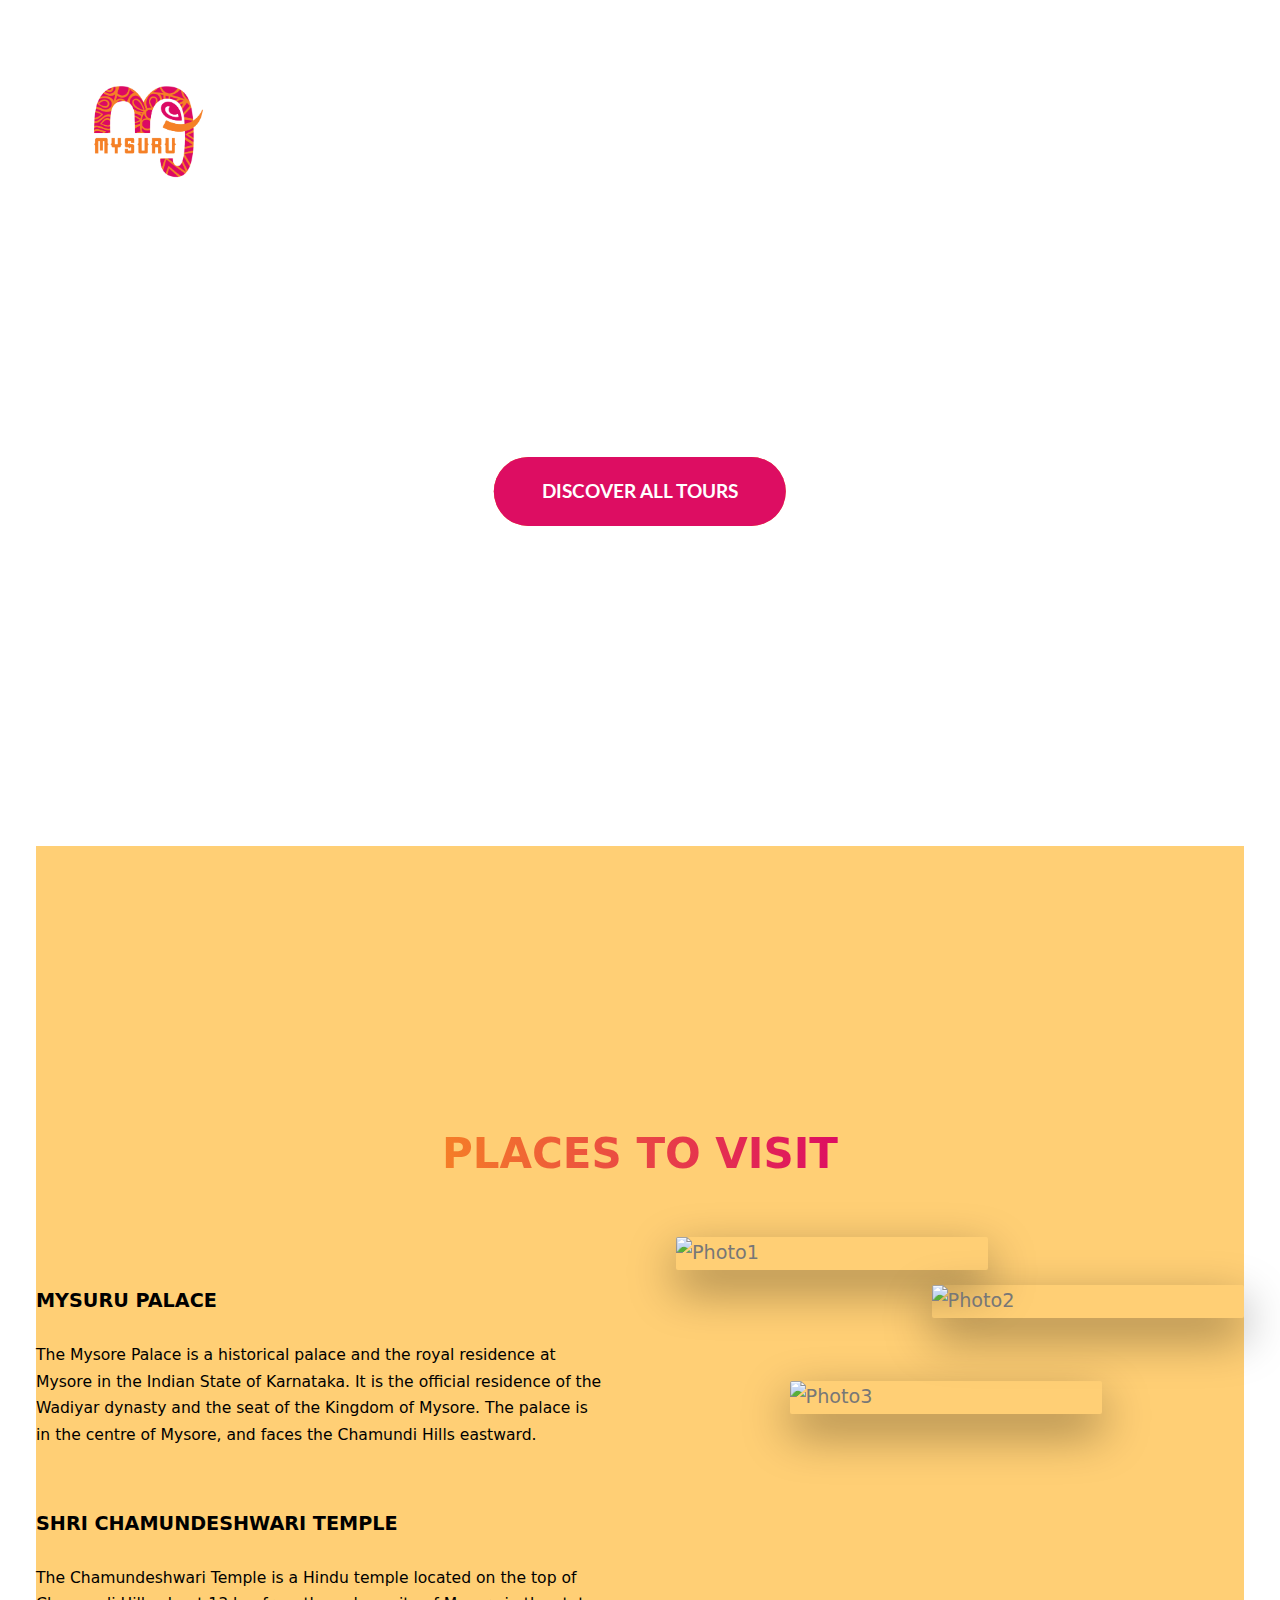
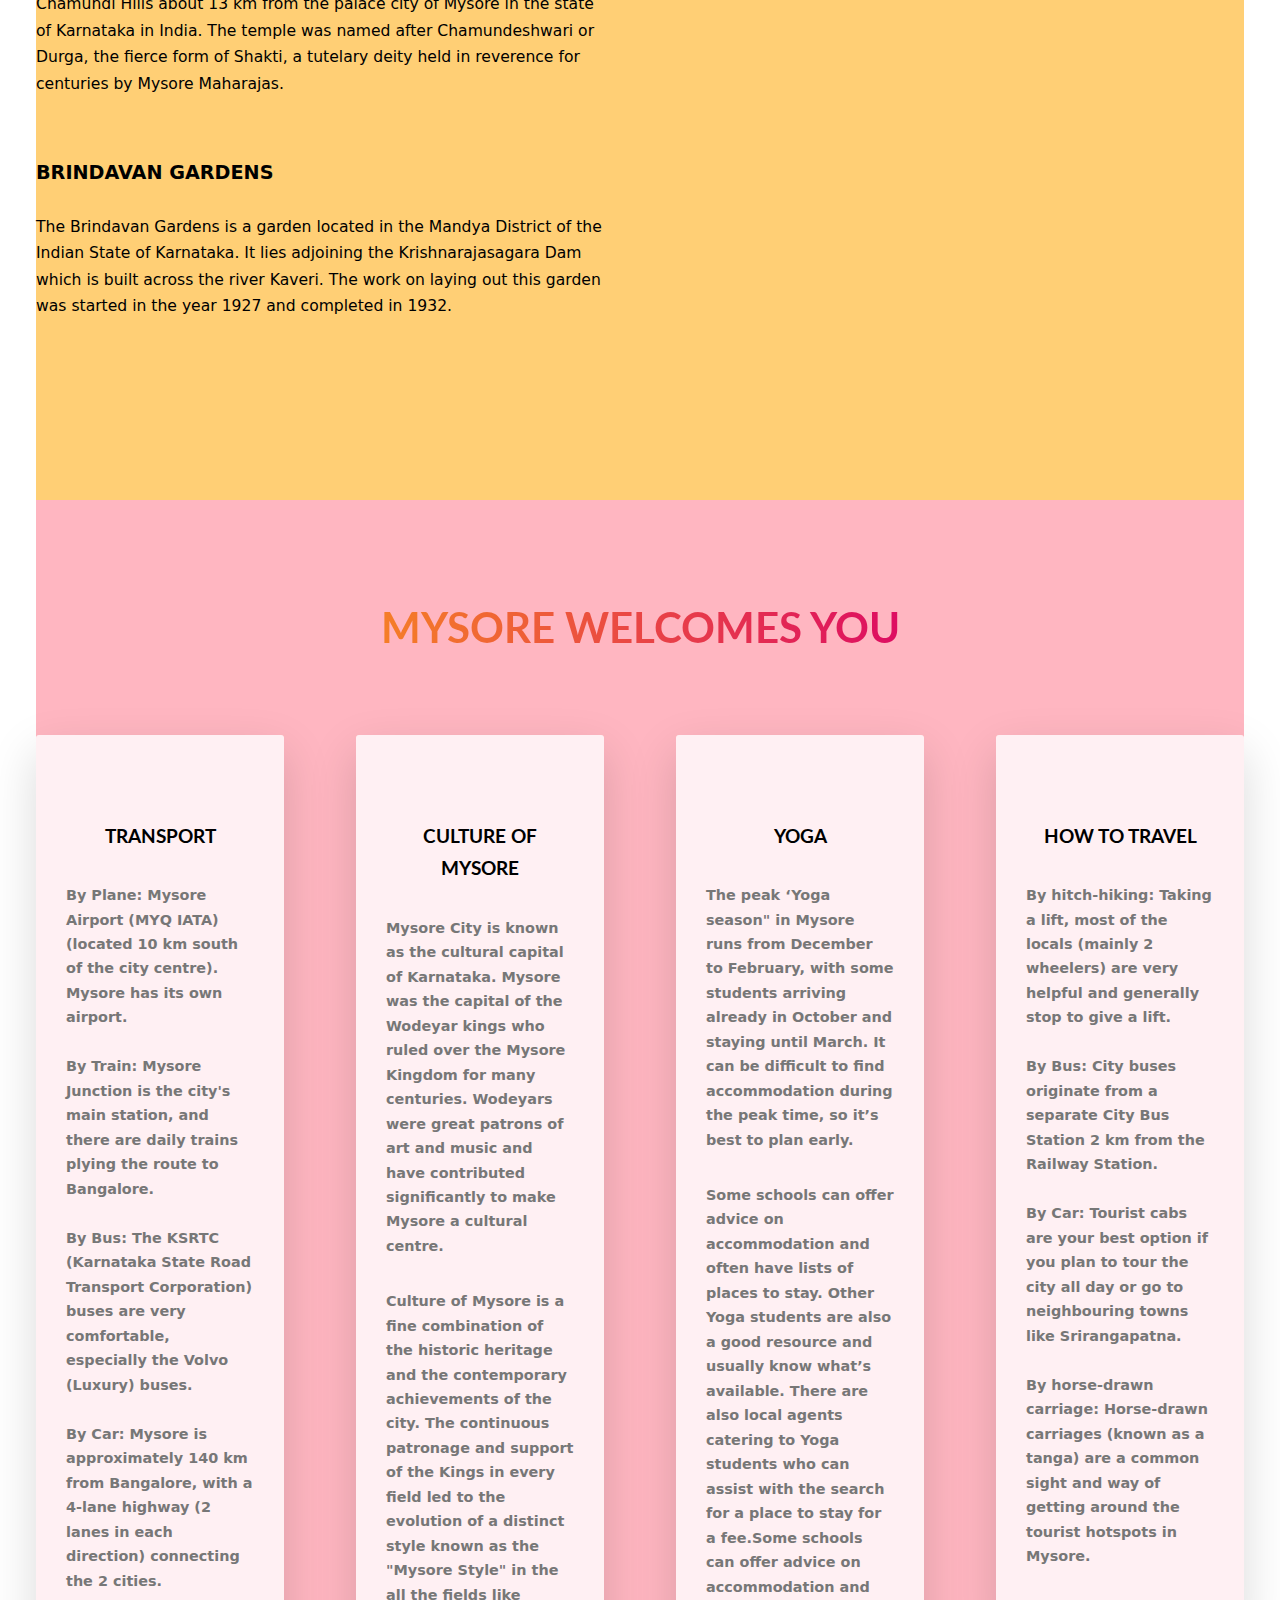
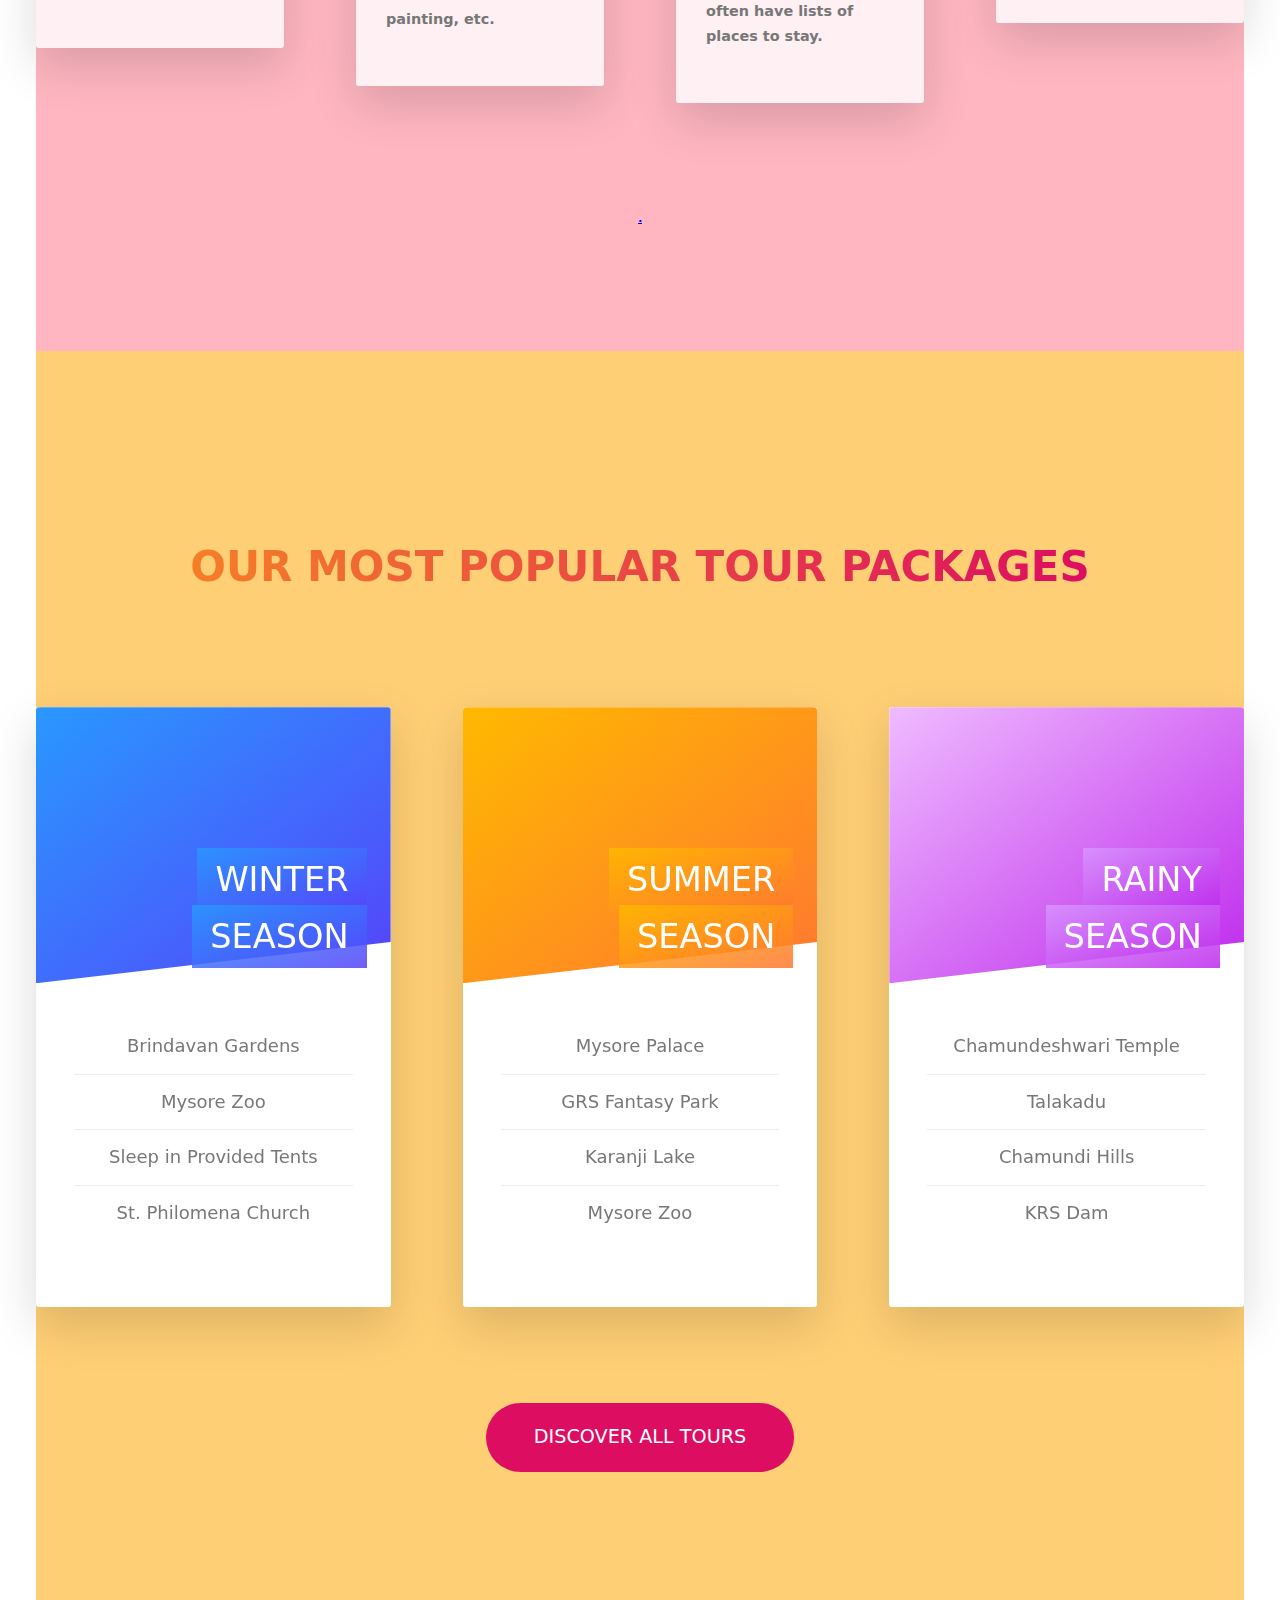
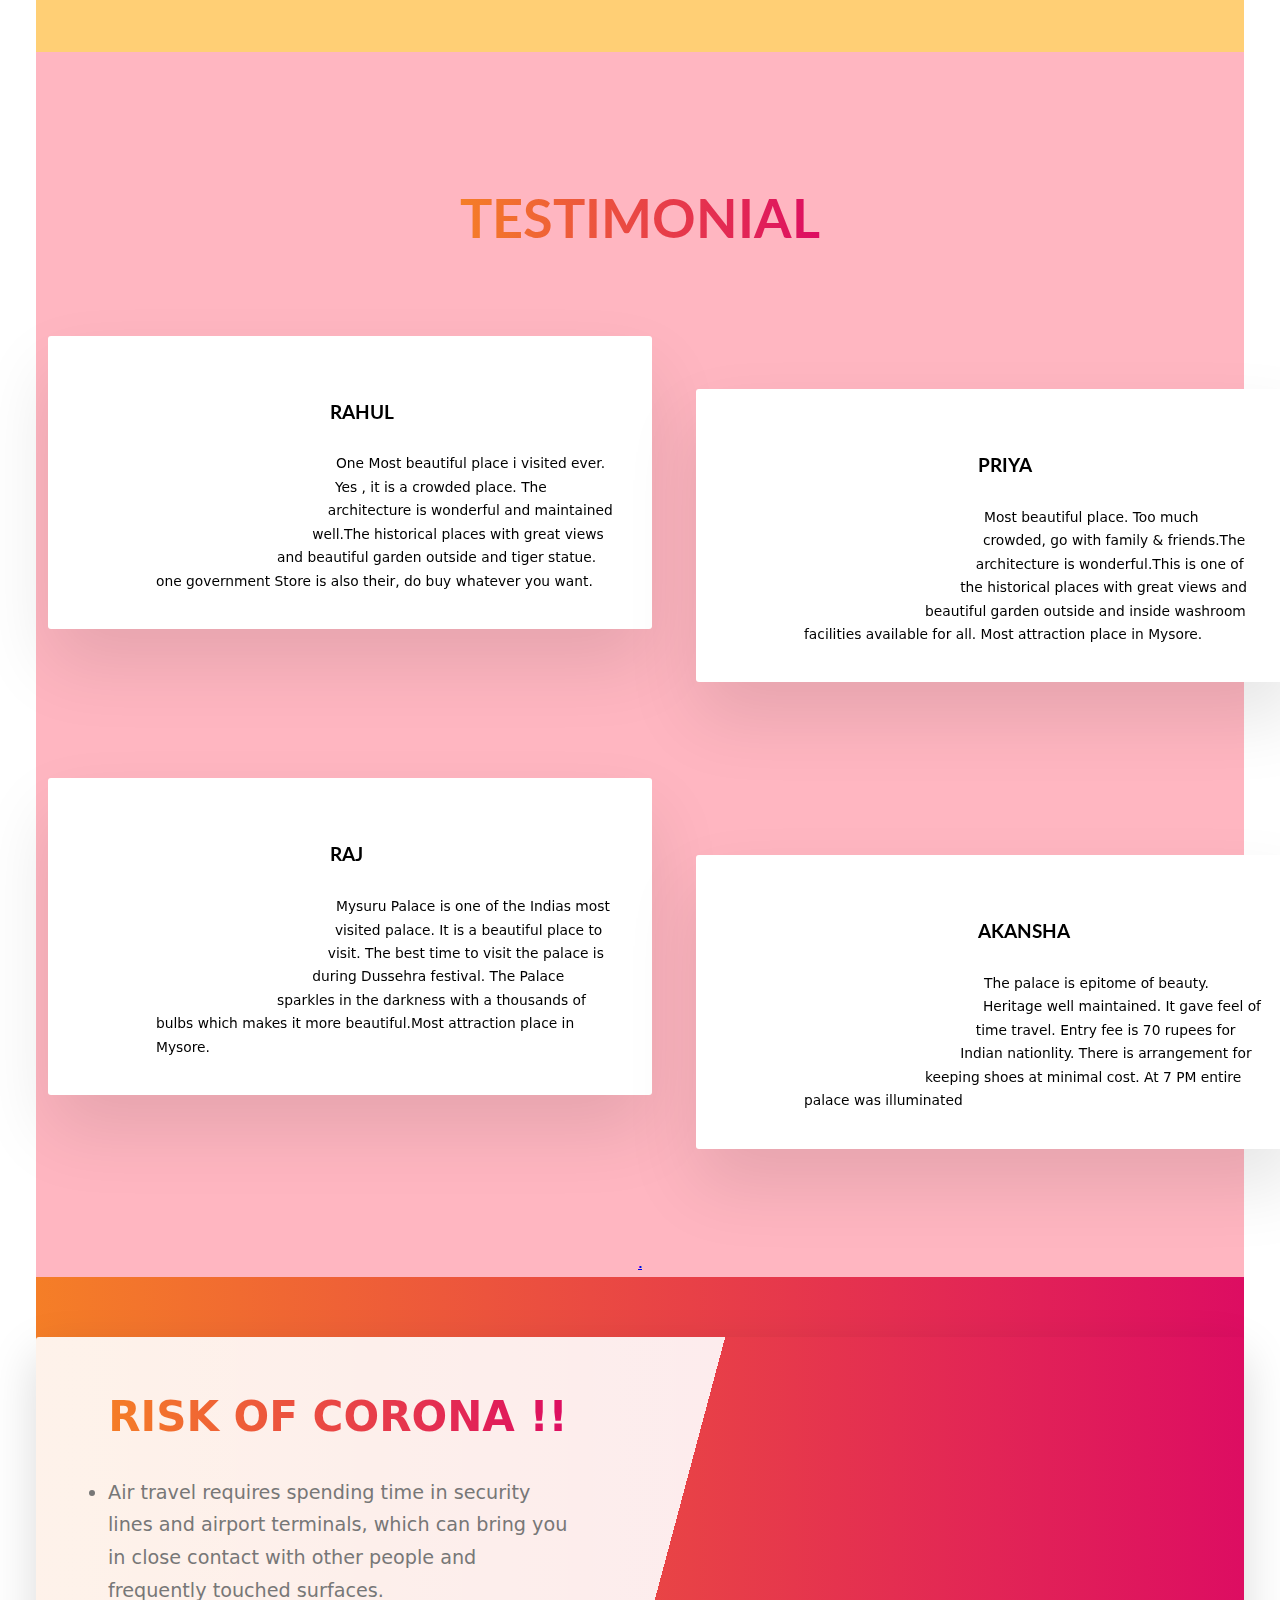
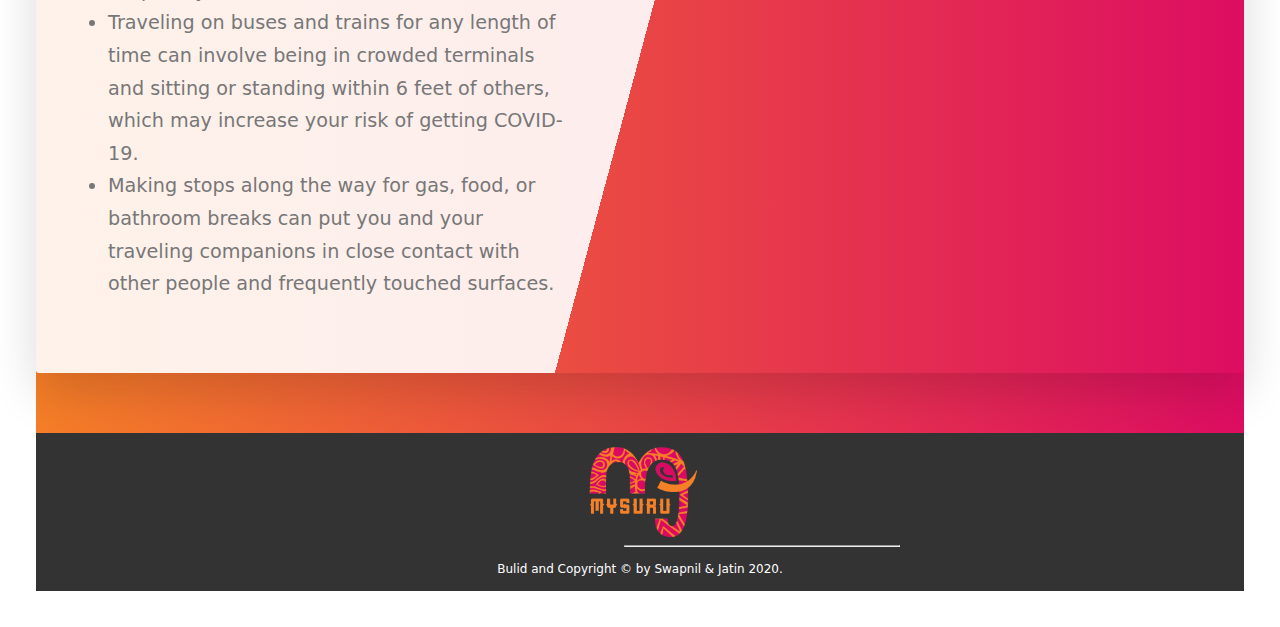
==== commit 729b7459: "FINAL" ====
--- a/index.html
+++ b/index.html
@@ -6,16 +6,28 @@
     <meta name="viewport" content="width=device-width, initial-scale=1.0">
 
     <link href="https://fonts.googleapis.com/css?family=Lato:100,300,400,700,900" rel="stylesheet">
+    <link rel="stylesheet" href="https://use.fontawesome.com/releases/v5.7.2/css/all.css" integrity="sha384-fnmOCqbTlWIlj8LyTjo7mOUStjsKC4pOpQbqyi7RrhN7udi9RwhKkMHpvLbHG9Sr" crossorigin="anonymous">
 
     <link rel="stylesheet" href="css/icon-font.css">
     <link rel="stylesheet" href="css/style.css">
     <link rel="shortcut icon" type="image/png" href="img/Mysuru_festival_pink.png">
+    <script>
+        (function(w, d) {
+            w.CollectId = "5fd3cae6278c444f79e696e6";
+            var h = d.head || d.getElementsByTagName("head")[0];
+            var s = d.createElement("script");
+            s.setAttribute("type", "text/javascript");
+            s.async = true;
+            s.setAttribute("src", "https://collectcdn.com/launcher.js");
+            h.appendChild(s);
+        })(window, document);
+    </script>
 
     <title>Mysuru</title>
 </head>
 
 <body>
-
+    <!--
     <div class="navigation">
         <input type="checkbox" class="navigation-checkbox" id="navi-toggle">
         <label for="navi-toggle" class="navigation-button">
@@ -26,21 +38,21 @@
 
         <nav class="navigation-nav">
             <ul class="navigation-list">
-                <li class="navigation-item"><a href="#" class="navigation-link"><span></span>About Young India
+                <li class="navigation-item"><a href="#header" class="navigation-link"><span></span>About Mysore
                         Tourism</a></li>
-                <li class="navigation-item"><a href="#" class="navigation-link"><span></span>Benfits</a></li>
-                <li class="navigation-item"><a href="#" class="navigation-link"><span></span>Popular Tours</a></li>
-                <li class="navigation-item"><a href="#" class="navigation-link"><span></span>Testimonial</a></li>
-                <li class="navigation-item"><a href="#" class="navigation-link"><span></span>Booking &amp; Enquiry</a>
+                <li class="navigation-item"><a href="#section-about" class="navigation-link"><span></span>Places to visit</a></li>
+                <li class="navigation-item"><a href="#section-features" class="navigation-link"><span></span>Travel</a></li>
+                <li class="navigation-item"><a href="#section-tour" class="navigation-link"><span></span>Popular Tours</a></li>
+                <li class="navigation-item"><a href="#section-testimonial" class="navigation-link"><span></span>Testimonial</a></li>
                 </li>
             </ul>
         </nav>
 
     </div>
-
-    <header class="header">
+    -->
+    <header class="header" id="header">
         <div class="header-logo-box">
-            <img src="img/Mysuru_festival_pink.png" alt="Logo" class="header-logo">
+            <a href="index.html"><img src="img/Mysuru_festival_pink.png" alt="Logo" class="header-logo"></a>
             <!-- <div class="logosubtext">
                 <h1>Young India Tourism</h1>
                 <h4>Environmental Friendly Adventures</h4>
@@ -49,7 +61,7 @@
 
         <div class="header-text-box">
             <h1 class="heading-primary">
-                <span class="heading-primary-main"></span>
+                <span class="heading-primary-main">Mysuru</span>
                 <span class="heading-primary-sub"></span>
                 <div class="center-text margin-top-big">
                     <a href="index2.html" class="btn btn-purple">Discover all tours</a>
@@ -60,7 +72,7 @@
 
     <!-- About Section -->
     <main>
-        <section class="section-about">
+        <section class="section-about" id="section-about">
             <div class="center-text margin-bottom-big">
                 <h2 class="heading-sec">
                     Places to visit
@@ -70,120 +82,91 @@
                 <div class="col-1">
                     <h3 class="heading-text1 margin-bottom-small">Mysuru Palace</h3>
                     <p class="paragraph">
-                        The Mysore Palace is a historical palace and the royal residence at Mysore in the Indian State
-                        of Karnataka. It is the official residence of the Wadiyar dynasty and the seat of the Kingdom of
-                        Mysore. The palace is in the centre of Mysore, and faces the Chamundi Hills eastward.
+                        The Mysore Palace is a historical palace and the royal residence at Mysore in the Indian State of Karnataka. It is the official residence of the Wadiyar dynasty and the seat of the Kingdom of Mysore. The palace is in the centre of Mysore, and faces the
+                        Chamundi Hills eastward.
                     </p>
                     <h3 class="heading-text1 margin-bottom-small">Shri Chamundeshwari Temple</h3>
                     <p class="paragraph">
-                        The Chamundeshwari Temple is a Hindu temple located on the top of Chamundi Hills about 13 km
-                        from the palace city of Mysore in the state of Karnataka in India. The temple was named after
-                        Chamundeshwari or Durga, the fierce form of Shakti, a tutelary deity held in reverence for
-                        centuries by Mysore Maharajas.
+                        The Chamundeshwari Temple is a Hindu temple located on the top of Chamundi Hills about 13 km from the palace city of Mysore in the state of Karnataka in India. The temple was named after Chamundeshwari or Durga, the fierce form of Shakti, a tutelary deity
+                        held in reverence for centuries by Mysore Maharajas.
                     </p>
                     <h3 class="heading-text1 margin-bottom-small">Brindavan Gardens</h3>
                     <p class="paragraph">
-                        The Brindavan Gardens is a garden located in the Mandya District of the Indian State of
-                        Karnataka. It lies adjoining the Krishnarajasagara Dam which is built across the river Kaveri.
-                        The work on laying out this garden was started in the year 1927 and completed in 1932.
+                        The Brindavan Gardens is a garden located in the Mandya District of the Indian State of Karnataka. It lies adjoining the Krishnarajasagara Dam which is built across the river Kaveri. The work on laying out this garden was started in the year 1927 and
+                        completed in 1932.
                     </p>
 
                 </div>
 
                 <div class="col-1">
                     <div class="composition">
-                        <img src="img/Chamundeshwari_temple.jpg" alt="Photo1"
-                            class="composition__photo composition__photo--p1">
-                        <img src="img/Brindavan Garden.jpg" alt="Photo2"
-                            class="composition__photo composition__photo--p2">
-                        <img src="img/Chamundeshwari_temple.jpg" alt="Photo3"
-                            class="composition__photo composition__photo--p3">
+                        <img src="img/Chamundeshwari_temple.jpg" alt="Photo1" class="composition__photo composition__photo--p1">
+                        <img src="img/Brindavan Garden.jpg" alt="Photo2" class="composition__photo composition__photo--p2">
+                        <img src="img/palace.jpg" alt="Photo3" class="composition__photo composition__photo--p3">
                     </div>
                 </div>
             </div>
         </section>
+        </a>
 
         <!-- Feature Section -->
-        <section class="section-features">
+        <section class="section-features" id="section-features">
             <div class="center-text margin-bottom-big">
                 <h2 class="heading-sec">
-                    Places to visit
+                    Mysore Welcomes you
                 </h2>
             </div>
             <div class="row">
 
                 <div class="col-2">
                     <div class="feature-box">
-                        <i class="feature-box-icon icon-basic-world"></i>
+                        <i class="feature-box-icon fas fa-passport"></i>
+
                         <h3 class="heading-text1">Transport</h3><br>
                         <p class="route">
-                            By Plane: Mysore Airport (MYQ IATA) (located 10 km south of the city centre). Mysore has its
-                            own airport. <br><br>
-                            By Train: Mysore Junction is the city's main station, and there are daily trains plying the
-                            route to Bangalore. <br><br>
-                            By Bus: The KSRTC (Karnataka State Road Transport Corporation) buses are very comfortable,
-                            especially the Volvo (Luxury) buses. <br><br>
-                            By Car: Mysore is approximately 140 km from Bangalore, with a 4-lane highway (2 lanes in
-                            each direction) connecting the 2 cities. <br><br>
+                            By Plane: Mysore Airport (MYQ IATA) (located 10 km south of the city centre). Mysore has its own airport. <br><br> By Train: Mysore Junction is the city's main station, and there are daily trains plying the route to Bangalore.
+                            <br><br> By Bus: The KSRTC (Karnataka State Road Transport Corporation) buses are very comfortable, especially the Volvo (Luxury) buses. <br><br> By Car: Mysore is approximately 140 km from Bangalore, with a 4-lane highway
+                            (2 lanes in each direction) connecting the 2 cities. <br><br>
                         </p>
                     </div>
                 </div>
 
                 <div class="col-2">
                     <div class="feature-box">
-                        <i class="feature-box-icon icon-basic-compass"></i>
+                        <i class="feature-box-icon fas fa-book-reader"></i>
                         <h3 class="heading-text1">Culture of Mysore</h3><br>
                         <p class="route">
-                            Mysore City is known as the cultural capital of Karnataka. Mysore was the capital of the
-                            Wodeyar kings who ruled over
-                            the Mysore Kingdom for many centuries. Wodeyars were great patrons of art and music and have
-                            contributed significantly
-                            to make Mysore a cultural centre.</p><br>
-
-                        <p class="route">Culture of Mysore is a fine combination of the historic heritage and the
-                            contemporary
-                            achievements of the city. The
-                            continuous patronage and support of the Kings in every field led to the evolution of a
-                            distinct style known as the
-                            "Mysore Style" in the all the fields like painting, etc. <br><br>
+                            Mysore City is known as the cultural capital of Karnataka. Mysore was the capital of the Wodeyar kings who ruled over the Mysore Kingdom for many centuries. Wodeyars were great patrons of art and music and have contributed significantly to make Mysore
+                            a cultural centre.</p><br>
+
+                        <p class="route">Culture of Mysore is a fine combination of the historic heritage and the contemporary achievements of the city. The continuous patronage and support of the Kings in every field led to the evolution of a distinct style known as
+                            the "Mysore Style" in the all the fields like painting, etc. <br><br>
                         </p>
                     </div>
                 </div>
 
                 <div class="col-2">
                     <div class="feature-box">
-                        <i class="feature-box-icon icon-basic-map"></i>
+                        <i class="feature-box-icon fas fa-heartbeat"></i>
                         <h3 class="heading-text1">Yoga</h3><br>
                         <p class="route">
-                            The peak ‘Yoga season" in Mysore runs from December to February, with some students arriving
-                            already in October and
-                            staying until March. It can be difficult to find accommodation during the peak time, so it’s
-                            best to plan early.</p><br>
-
-
-                        <p class="route">Some schools can offer advice on accommodation and often have lists of places
-                            to stay. Other Yoga students are also a
-                            good resource and usually know what’s available. There are also local agents catering to
-                            Yoga students who can assist
-                            with the search for a place to stay for a fee.Some schools can offer advice on accommodation
-                            and often have lists of places to stay. <br><br>
+                            The peak ‘Yoga season" in Mysore runs from December to February, with some students arriving already in October and staying until March. It can be difficult to find accommodation during the peak time, so it’s best to plan early.</p><br>
+
+
+                        <p class="route">Some schools can offer advice on accommodation and often have lists of places to stay. Other Yoga students are also a good resource and usually know what’s available. There are also local agents catering to Yoga students who can
+                            assist with the search for a place to stay for a fee.Some schools can offer advice on accommodation and often have lists of places to stay. <br><br>
                         </p>
                     </div>
                 </div>
 
                 <div class="col-2">
                     <div class="feature-box">
-                        <i class="feature-box-icon icon-basic-heart"></i>
+                        <i class="feature-box-icon fas fa-taxi"></i>
                         <h3 class="heading-text1">How To travel</h3><br>
                         <p class="route">
-                            By hitch-hiking: Taking a lift, most of the locals (mainly 2 wheelers) are very helpful and
-                            generally stop to give a lift. <br><br>
-                            By Bus: City buses originate from a separate City Bus Station 2 km from the Railway Station.
-                            <br><br>
-                            By Car: Tourist cabs are your best option if you plan to tour the city all day or go to
-                            neighbouring towns like Srirangapatna. <br><br>
-                            By horse-drawn carriage: Horse-drawn carriages (known as a tanga) are a common sight and way
-                            of getting around the tourist hotspots in Mysore. <br><br>
+                            By hitch-hiking: Taking a lift, most of the locals (mainly 2 wheelers) are very helpful and generally stop to give a lift. <br><br> By Bus: City buses originate from a separate City Bus Station 2 km from the Railway Station.
+                            <br><br> By Car: Tourist cabs are your best option if you plan to tour the city all day or go to neighbouring towns like Srirangapatna. <br><br> By horse-drawn carriage: Horse-drawn carriages (known as a tanga) are a common
+                            sight and way of getting around the tourist hotspots in Mysore. <br><br>
                         </p>
                     </div>
                 </div>
@@ -197,9 +180,9 @@
         <section class="section-tour" id="section-tour">
 
             <div class="center-text margin-bottom-big">
-                <h2 class="heading-sec">
+                <h2 class="heading-sec2">
                     Our Most Popular Tour Packages
-                </h2>
+                </h2><br><br>
             </div>
 
             <div class="row">
@@ -229,7 +212,7 @@
                         <div class="card-side card-side-back card-side-back-3">
                             <div class="card-cal">
                                 <div class="card-detail-box">
-                                    <p class="card-detail-only">Wintertime</p>
+                                    <p class="card-detail-only">Cold Days</p>
                                     <p class="card-detail-value">Lowest Temp 7.7°C</p>
                                 </div>
                                 <a href="#popup" class="btn btn-white">Details!</a>
@@ -265,9 +248,9 @@
                             <div class="card-cal">
                                 <div class="card-detail-box">
                                     <p class="card-detail-only">Hot Days</p>
-                                    <p class="card-detail-value">Highest Temp  39.4°C</p>
+                                    <p class="card-detail-value">Highest Temp 39.4°C</p>
                                 </div>
-                                <a href="#popup" class="btn btn-white">Details!</a>
+                                <a href="#popup2" class="btn btn-white">Details!</a>
                             </div>
                         </div>
                     </div>
@@ -304,27 +287,26 @@
                                     <p class="card-detail-only">Rainy Days</p>
                                     <p class="card-detail-value">Average annual rainfall 798.6 mm</p>
                                 </div>
-                                <a href="#popup" class="btn btn-white">Details!</a>
-                            </div>
-                        </div>
-                    </div>
-                </div>
-                
-
-            </div>
-
-            <div class="center-text margin-top-big">
+                                <a href="#popup3" class="btn btn-white">Details!</a>
+                            </div>
+                        </div>
+                    </div>
+                </div>
+
+
+            </div>
+
+            <div class="center-text margin-top-big1">
                 <a href="index2.html" class="btn btn-purple">Discover all tours</a>
             </div>
         </section>
 
         <!-- testimonial -->
-        <section class="section-testimonial">
-
-            <div class="bak" >x
-                <img src="../youngindiatourism-gh-pages/img/photo-1574312078847-e0f68bcc3175.jpg" alt="">
+        <section class="section-testimonial" id="section-testimonial">
+
+            <div class="bak">
                 <div class="center-text margin-bottom-big">
-                    <h2 class="heading-sec">
+                    <h2 class="heading-sec1">
                         Testimonial
                     </h2>
                 </div>
@@ -338,17 +320,10 @@
                             </figcaption>
                         </figure>
                         <div class="testimonial-text">
-                            <h3 class="heading-text1 margin-bottom-small bsdk "> Wonderful Visit</h3>
-                            <p class="paragraph">
-                                One Most beautiful place i visited ever. Yes , it is a crowded place. The architecture
-                                is
-                                wonderful and maintained well.The historical places with great views and beautiful
-                                garden
-                                outside and tiger statue.
-                                one government Store is also their, do buy whatever you want. You really get sandal
-                                items in
-                                cheap price as compare to other store in city.
-                                Note that washroom facility also available, so no worry.
+                            <h3 class="heading-text1 margin-bottom-small bsdk "> Rahul</h3>
+                            <p class="paragraph1">
+                                One Most beautiful place i visited ever. Yes , it is a crowded place. The architecture is wonderful and maintained well.The historical places with great views and beautiful garden outside and tiger statue. one government Store is also their, do buy whatever
+                                you want.
 
                             </p>
                         </div>
@@ -364,15 +339,10 @@
                             </figcaption>
                         </figure>
                         <div class="testimonial-text">
-                            <h3 class="heading-text1 margin-bottom-small">Wonderful Visit</h3>
-                            <p class="paragraph">
-                                Most beautiful place. Too much crowded, go with family & friends.The architecture is
-                                wonderful.This is one of the historical places with great views and beautiful garden
-                                outside
-                                and inside washroom facilities available for all. Most attraction place in Mysore. You
-                                really get sandal items in
-                                cheap price as compare to other store in city.
-                                Note that washroom facility also available, so no worry.
+                            <h3 class="heading-text1 margin-bottom-small">Priya</h3>
+                            <p class="paragraph1">
+                                Most beautiful place. Too much crowded, go with family & friends.The architecture is wonderful.This is one of the historical places with great views and beautiful garden outside and inside washroom facilities available for all. Most attraction place in
+                                Mysore.
                             </p>
                         </div>
                     </div>
@@ -387,14 +357,10 @@
                             </figcaption>
                         </figure>
                         <div class="testimonial-text">
-                            <h3 class="heading-text1 margin-bottom-small">Wonderful Visit</h3>
-                            <p class="paragraph">
-                                Mysuru Palace is one of the Indias most visited palace. It is a beautiful place to
-                                visit.
-                                The best time to visit the palace is during Dussehra festival. The Palace sparkles in
-                                the
-                                darkness with a thousands of bulbs which makes it more beautiful. Best day to visit the
-                                palace is Sunday during evening time
+                            <h3 class="heading-text1 margin-bottom-small">Raj</h3>
+                            <p class="paragraph1">
+                                Mysuru Palace is one of the Indias most visited palace. It is a beautiful place to visit. The best time to visit the palace is during Dussehra festival. The Palace sparkles in the darkness with a thousands of bulbs which makes it more beautiful.Most attraction
+                                place in Mysore.
                             </p>
                         </div>
                     </div>
@@ -409,13 +375,9 @@
                             </figcaption>
                         </figure>
                         <div class="testimonial-text">
-                            <h3 class="heading-text1 margin-bottom-small">Wonderful Visit</h3>
-                            <p class="paragraph">
-                                The palace is epitome of beauty. Heritage well maintained. It gave feel of time travel.
-                                Entry fee is 70 rupees for Indian nationlity. There is arrangement for keeping shoes at
-                                minimal cost. At 7 PM entire palace was illuminated. You should not miss this. The best
-                                part
-                                is you can sit down on the grass in front of palace and enjoy the view.
+                            <h3 class="heading-text1 margin-bottom-small">Akansha</h3>
+                            <p class="paragraph1">
+                                The palace is epitome of beauty. Heritage well maintained. It gave feel of time travel. Entry fee is 70 rupees for Indian nationlity. There is arrangement for keeping shoes at minimal cost. At 7 PM entire palace was illuminated
                             </p>
                         </div>
                     </div>
@@ -429,7 +391,7 @@
         </section>
 
         <!-- booking Seation -->
-       <!--<section class="section-booking">
+        <section class="section-booking">
             <div class="row">
                 <div class="book">
                     <div class="book-form">
@@ -437,102 +399,85 @@
 
                             <div class="center-text margin-bottom-small">
                                 <h2 class="heading-sec">
-                                    Start Booking Now!
+                                    Risk of corona !!
                                 </h2>
                             </div>
-
-                            <div class="form1-group">
-                                <input type="text" class="form1-input" placeholder="Full Name" id="name" required>
-                                <label for="name" class="form1-label">Full Name</label>
-                            </div>
-
-                            <div class="form1-group">
-                                <input type="email" class="form1-input" placeholder="Email address" id="email" required>
-                                <label for="name" class="form1-label">Email address</label>
-                            </div>
-
-                            <div class="form1-group">
-
-                                <div class="form1-radio-group">
-                                    <input type="radio" id="small" name="gang-size">
-                                    <label for="small" class="form1-radio-label">Small Tour Gang</label>
-                                </div>
-
-                                <div class="form1-radio-group">
-                                    <input type="radio" id="small" name="gang-size">
-                                    <label for="small" class="form1-radio-label">Big Tour Gang</label>
-                                </div>
-
-                            </div>
-
-                            <div class="form1-group">
-                                <button class="btn btn-purple">Next Step &rarr;</button>
-                            </div>
+                            <ul>
+                                <li>Air travel requires spending time in security lines and airport terminals, which can bring you in close contact with other people and frequently touched surfaces.</li>
+                                <li>Traveling on buses and trains for any length of time can involve being in crowded terminals and sitting or standing within 6 feet of others, which may increase your risk of getting COVID-19.</li>
+                                <li>Making stops along the way for gas, food, or bathroom breaks can put you and your traveling companions in close contact with other people and frequently touched surfaces.
+                                </li>
+                            </ul>
                         </form>
                     </div>
                 </div>
             </div>
         </section>
-    </main>-->
+    </main>
 
     <footer class="footer">
         <div class="footer-logo-box">
-            <img src="img/Mysuru_festival_pink.png" alt="Logo" class="footer-logo">
-
-            <!-- <picture class="footer-logo1"> //Art Base Image Resolution(change the resolution)
-    <source srcset="img/logo-big.png 1x, img/logo-big.png 2x" media="(max-width: 37.5em)">
-    <img srcset="img/logo-big.png 1x, img/logo-big.png 2x" alt="Logo" class="footer-logo" src="img/logo-big.png">
-</picture> -->
-
-            <!-- <img srcset="img/logo-big.png 1x, img/logo-big.png 2x" alt="Logo" class="footer-logo" src="img/logo-big.png"> //Density Base Image Resolution-->
-
-            <div class="row">
-                <div class="col-1">
-                    <div class="footer-navigation">
-                        <ul class="footer-list">
-                            <li class="footer-item"><a href="#" class="footer-link">Company</a></li>
-                            <li class="footer-item"><a href="#" class="footer-link">Contact Us</a></li>
-                            <li class="footer-item"><a href="#" class="footer-link">Carrers</a></li>
-                            <li class="footer-item"><a href="#" class="footer-link">Privacy Policy</a></li>
-                            <li class="footer-item"><a href="#" class="footer-link">Terms</a></li>
-                        </ul>
-                    </div>
-                </div>
-
-                <div class="col-1">
-                    <p class="footer-copyright">
-                        Built &amp; Copyright &copy; by <a href="www.ngarun.com" class="footer-link">Swapnil & Jatin</a>
-                        2018.
-                    </p>
-                </div>
-            </div>
+            <img src="img/footer.png" alt="Logo" class="footer-logo">
+            <hr class="footer-liine">
+            <div class="footer-line">
+                Bulid and Copyright &copy; by Swapnil & Jatin 2020.
+            </div>
+        </div>
         </div>
     </footer>
 
     <div class="popup" id="popup">
         <div class="popup-content">
             <div class="popup-left">
-                <img src="img/nat-8.jpg" alt="tour photo" class="popup-img">
-                <img src="img/nat-9.jpg" alt="tour photo" class="popup-img">
+                <img src="img/Brindavan Garden.jpg" alt="tour photo" class="popup-img">
+                <img src="/Places to visit/img/zoo.jpg" alt="tour photo" class="popup-img">
             </div>
             <div class="popup-right">
                 <a href="#section-tour" class="popup-close">&times;</a>
-                <h2 class="heading-sec .margin-bottom-small">Start Booking Story</h2>
-                <h3 class="heading-text1 .margin-bottom-small">Importent &ndash; Please read these term before booking
-                </h3>
+                <h2 class="heading-sec .margin-bottom-small">In Winter</h2>
                 <p class="popup-text">
-                    This was my first treking, mind blowing.The scenery's beautiful and lively all through-out the
-                    trek.Camp sites were good. And best part was the team.The guides were really good, provided lot of
-                    information;had lots of informative chats with them;and they didn't let the spirits go down
-                    especially when you had this steep slope to climb.Its fun.Thanks TTH, just wanted to let you know,
-                    that, I had a great time in this trek. A fantastic trek leader and an ever supporting staff, the
-                    hospitality in such weather conditions was way more than expectations. With the beautiful scenery
-                    and lovely food, all I had was fun.
+                    <strong>PROS</strong> <br> 1. Ample car parking space. <br> 2. Palace looks magnificent when lighted. <br> 3. Very well-maintained palace. <br> <strong>CONS</strong><br> 1. Photography is not allowed.
+                    <br> 2. Very crowded during holidays.
                 </p>
-                <a href="#" class="btn btn-purple">Book now &rarr;</a>
+                <a href="index2.html" class="btn btn-purple">Explore</a>
             </div>
         </div>
     </div>
+    <div class="popup2" id="popup2">
+        <div class="popup2-content">
+            <div class="popup2-left">
+                <img src="/Places to visit/img/lake.jpg" alt="tour photo" class="popup2-img">
+                <img src="/Places to visit/img/zoo.jpg" alt="tour photo" class="popup2-img">
+            </div>
+            <div class="popup2-right">
+                <a href="#section-tour" class="popup2-close">&times;</a>
+                <h2 class="heading-sec .margin-bottom-small">In Summer</h2>
+                <p class="popup2-text">
+                    <strong>PROS</strong> <br> 1. Lot of eating places outside. <br> 2. Just amazing the lighting and the gardens are very beautiful. <br> <strong>CONS</strong><br> 1. Cannot go up in the damdue to security reasons. <br> 2. You can't stop
+                    or take a side trip if you're on a train.
+                </p>
+                <a href="index2.html" class="btn btn-purple">Explore</a>
+            </div>
+        </div>
+    </div>
+    <div class="popup3" id="popup3">
+        <div class="popup3-content">
+            <div class="popup3-left">
+                <img src="/Places to visit/img/hills.jpg" alt="tour photo" class="popup3-img">
+                <img src="/Places to visit/img/Nanjundeshwara_Temple.jpg" alt="tour photo" class="popup3-img">
+            </div>
+            <div class="popup3-right">
+                <a href="#section-tour" class="popup3-close">&times;</a>
+                <h2 class="heading-sec .margin-bottom-small">In Monsoon</h2>
+                <p class="popup3-text">
+                    <strong>PROS</strong> <br> 1. Very comfortable stay. <br> 2. Spring Seasons are best for travelling.
+                    <br> 3. Options available for purchasing food items. <br> <strong>CONS</strong><br> 1. Photography is not allowed.<br> 2. Very crowded during holidays.
+                </p>
+                <a href="index2.html" class="btn btn-purple">Explore </a>
+            </div>
+        </div>
+    </div>
+
 
 </body>
 
--- a/css/style.css
+++ b/css/style.css
@@ -1,54 +1,80 @@
 .testimonial {
-  width: 50%;
-  background-color: white;
-  margin-left: -4rem;
-  box-shadow: 0 3rem 6rem rgba(0, 0, 0, 0.1);
-  border-radius: 3px;
-  padding: 3rem;
-  padding-left: 9rem;
-  font-size: 0.2rem;
-  transform: skew(0deg); }
-  @media (max-width: 56.25em) {
+    width: 50%;
+    background-color: white;
+    margin-left: 1rem;
+    box-shadow: 0 3rem 6rem rgba(0, 0, 0, 0.1);
+    border-radius: 3px;
+    padding: 3rem;
+    padding-left: 9rem;
+    font-size: 0.2rem;
+    transform: skew(0deg);
+}
+
+@font-face {
+    font-family: 'sans';
+    src: url('fonts/sans.ttf');
+}
+
+p li {
+    font-family: 'sans';
+}
+
+@media (max-width: 56.25em) {
     .testimonial {
-      margin-top: 2rem;
-      float: right;
-      width: 100%;
-      padding: 0.5rem;
-      padding-left: 4rem;
-      padding-bottom: 2rem; } }
-  @media (max-width: 37.5em) {
+        margin-top: 2rem;
+        float: right;
+        width: 100%;
+        padding: 0.5rem;
+        padding-left: 4rem;
+        padding-bottom: 2rem;
+    }
+}
+
+@media (max-width: 37.5em) {
     .testimonial {
-      transform: skewX(0); } }
-  .testimonial-shape {
+        transform: skewX(0);
+    }
+}
+
+.testimonial-shape {
     width: 15rem;
     height: 15rem;
     float: left;
     overflow: hidden;
     position: relative;
-    transform: translateX(-3rem) skewX(0deg); }
-    @supports (clip-path: polygon(0 0)) or (-webkit-clip-path: polygon(0 0)) {
-      .testimonial-shape {
-      } }
-    @media (max-width: 37.5em) {
-      .testimonial-shape {
+    transform: translateX(-3rem) skewX(0deg);
+}
+
+@supports (clip-path: polygon(0 0)) or (-webkit-clip-path: polygon(0 0)) {}
+
+@media (max-width: 37.5em) {
+    .testimonial-shape {
         margin-left: 3rem;
         margin-bottom: 2rem;
-        transform: translateX(-3rem) skewX(0); } }
-  .testimonial-img {
+        transform: translateX(-3rem) skewX(0);
+    }
+}
+
+.testimonial-img {
     height: 100%;
     transform: translateX(-4rem) scale(0.4);
     -webkit-backface-visibility: hidden;
-    backface-visibility: hidden; }
-  
-
-  .testimonial-text {
-    transform: skew(0deg); }
-    @media (max-width: 37.5em) {
-      .testimonial-text {
+    backface-visibility: hidden;
+}
+
+.testimonial-text {
+    transform: skew(0deg);
+}
+
+@media (max-width: 37.5em) {
+    .testimonial-text {
         padding-left: 0;
         padding-right: 1rem;
-        transform: skewX(0); } }
-  .testimonial-caption {
+        transform: skewX(0);
+    }
+}
+
+.testimonial-caption {
     position: absolute;
     top: 50%;
     left: 50%;
@@ -60,68 +86,100 @@
     opacity: 0;
     transition: all .5s;
     -webkit-backface-visibility: hidden;
-    backface-visibility: hidden; }
-  .testimonial:hover .testimonial-caption {
+    backface-visibility: hidden;
+}
+
+.testimonial:hover .testimonial-caption {
     opacity: 1;
-    transform: translate(-50%, -50%); }
-  .testimonial:hover .testimonial-img {
+    transform: translate(-50%, -50%);
+}
+
+.testimonial:hover .testimonial-img {
     transform: translateX(-4rem) scale(1);
-    filter: blur(3px) brightness(70%); }
+    filter: blur(3px) brightness(70%);
+}
 
 .testimonial1 {
-  width: 50%;
-  background-color: white;
-  margin-top: -28rem;
-  margin-left: 55rem;
-  box-shadow: 0 3rem 6rem rgba(0, 0, 0, 0.1);
-  border-radius: 3px;
-  padding: 3rem;
-  padding-left: 9rem;
-  font-size: 0.2rem;
-  transform: skew(-0deg); }
-  @media (max-width: 56.25em) {
+    width: 50%;
+    background-color: white;
+    margin-top: -28rem;
+    margin-left: 55rem;
+    box-shadow: 0 3rem 6rem rgba(0, 0, 0, 0.1);
+    border-radius: 3px;
+    padding: 3rem;
+    padding-left: 9rem;
+    font-size: 0.2rem;
+    transform: skew(-0deg);
+}
+
+@media (max-width: 56.25em) {
     .testimonial1 {
-      width: 100%;
-      padding: 1rem;
-      margin-top: 2rem;
-      padding-left: 3rem; } }
-  @media (max-width: 37.5em) {
+        width: 100%;
+        padding: 1rem;
+        margin-top: 2rem;
+        padding-left: 3rem;
+    }
+}
+
+@media (max-width: 37.5em) {
     .testimonial1 {
-      margin-left: 2rem;
-      transform: skewX(0); } }
-  .testimonial1-shape {
+        margin-left: 2rem;
+        transform: skewX(0);
+    }
+}
+
+.testimonial1-shape {
     width: 15rem;
     height: 15rem;
     float: left;
     overflow: hidden;
     position: relative;
-    transform: translateX(-3rem) skewX(0deg); }
-    .testimonial1:hover .testimonial-caption {
-      opacity: 1;
-      transform: translate(-50%, -50%); }
-    .testimonial1:hover .testimonial-img {
-      transform: translateX(-4rem) scale(1);
-      filter: blur(3px) brightness(70%); }
-    @supports (clip-path: polygon(0 0)) or (-webkit-clip-path: polygon(0 0)) {
-      .testimonial-shape {
+    transform: translateX(-3rem) skewX(0deg);
+}
+
+.testimonial1:hover .testimonial-caption {
+    opacity: 1;
+    transform: translate(-50%, -50%);
+}
+
+.testimonial1:hover .testimonial-img {
+    transform: translateX(-4rem) scale(1);
+    filter: blur(3px) brightness(70%);
+}
+
+@supports (clip-path: polygon(0 0)) or (-webkit-clip-path: polygon(0 0)) {
+    .testimonial-shape {
         -webkit-clip-path: circle(50% at 50% 50%);
         clip-path: circle(50% at 50% 50%);
         -webkit-shape-outside: circle(50% at 50% 50%);
-        shape-outside: circle(50% at 50% 50%); } }
-    @media (max-width: 37.5em) {
-      .testimonial-shape {
-        transform: translateX(-3rem) skewX(0); } }
-  .testimonial-img {
+        shape-outside: circle(50% at 50% 50%);
+    }
+}
+
+@media (max-width: 37.5em) {
+    .testimonial-shape {
+        transform: translateX(-3rem) skewX(0);
+    }
+}
+
+.testimonial-img {
     height: 100%;
     transform: translateX(-4rem) scale(1.4);
     -webkit-backface-visibility: hidden;
-    backface-visibility: hidden; }
-  .testimonial-text {
-    transform: skew(0deg); }
-    @media (max-width: 37.5em) {
-      .testimonial-text {
-        transform: skewX(0); } }
-  .testimonial-caption {
+    backface-visibility: hidden;
+}
+
+.testimonial-text {
+    transform: skew(0deg);
+}
+
+@media (max-width: 37.5em) {
+    .testimonial-text {
+        transform: skewX(0);
+    }
+}
+
+.testimonial-caption {
     position: absolute;
     top: 50%;
     left: 50%;
@@ -133,288 +191,435 @@
     opacity: 0;
     transition: all .5s;
     -webkit-backface-visibility: hidden;
-    backface-visibility: hidden; }
-  .testimonial:hover .testimonial-caption {
+    backface-visibility: hidden;
+}
+
+.testimonial:hover .testimonial-caption {
     opacity: 1;
-    transform: translate(-50%, -50%); }
-  .testimonial:hover .testimonial-img {
+    transform: translate(-50%, -50%);
+}
+
+.testimonial:hover .testimonial-img {
     transform: translateX(-4rem) scale(1);
-    filter: blur(3px) brightness(70%); }
+    filter: blur(3px) brightness(70%);
+}
 
 .bak {
-  background: url("../img/syed-ali-l2OdGlshGC0-unsplash.jpg") no-repeat center;
+    background-color: lightpink;
+}
+
+.paragraph1 {
+    font-family: 'sans';
+    color: black;
+    font-size: 1.15rem;
+}
+
+.pho {
+    height: 11rem;
 }
 
 .book {
-  background-image: linear-gradient(105deg, rgba(255, 255, 255, 0.9) 0%, rgba(255, 255, 255, 0.9) 50%, transparent 50%), url(../img/nat-10.jpg);
-  background-size: 100%;
-  border-radius: 3px;
-  box-shadow: 0 1.5rem 4rem rgba(0, 0, 0, 0.15); }
-  @media (max-width: 75em) {
+    background-image: linear-gradient(105deg, rgba(255, 255, 255, 0.9) 0%, rgba(255, 255, 255, 0.9) 50%, transparent 50%), url(../img/corona.jpg);
+    background-size: 100%;
+    border-radius: 3px;
+    box-shadow: 0 1.5rem 4rem rgba(0, 0, 0, 0.15);
+}
+
+@media (max-width: 75em) {
     .book {
-      background-image: linear-gradient(105deg, rgba(255, 255, 255, 0.9) 0%, rgba(255, 255, 255, 0.9) 65%, transparent 65%), url(../img/nat-10.jpg);
-      background-size: cover; } }
-  @media (max-width: 56.25em) {
+        background-image: linear-gradient(105deg, rgba(255, 255, 255, 0.9) 0%, rgba(255, 255, 255, 0.9) 65%, transparent 65%), url(../img/corona.jpg);
+        background-size: cover;
+    }
+}
+
+@media (max-width: 56.25em) {
     .book {
-      background-image: linear-gradient(to right, rgba(255, 255, 255, 0.9) 0%, rgba(255, 255, 255, 0.9) 100%), url(../img/nat-10.jpg);
-      background-size: cover; } }
-  .book-form {
+        background-image: linear-gradient(to right, rgba(255, 255, 255, 0.9) 0%, rgba(255, 255, 255, 0.9) 100%), url(../img/corona.jpg);
+        background-size: cover;
+    }
+}
+
+.book-form {
     width: 50%;
-    padding: 6rem; }
-    @media (max-width: 75em) {
-      .book-form {
-        width: 65%; } }
-    @media (max-width: 56.25em) {
-      .book-form {
-        width: 100%; } }
+    padding: 6rem;
+}
+
+@media (max-width: 75em) {
+    .book-form {
+        width: 65%;
+    }
+}
+
+@media (max-width: 56.25em) {
+    .book-form {
+        width: 100%;
+    }
+}
 
 .form1-group:not(:last-child) {
-  margin-bottom: 2rem; }
+    margin-bottom: 2rem;
+}
 
 .form1-input {
-  font-size: 1.5rem;
-  color: inherit;
-  font-family: inherit;
-  padding: 1.5rem 2rem;
-  border-radius: 2px;
-  background-color: rbga(#ffffff, 0.5);
-  border: none;
-  border-bottom: 3px solid transparent;
-  width: 90%;
-  display: block;
-  transition: all .3s; }
-  @media (max-width: 56.25em) {
+    font-size: 1.5rem;
+    color: inherit;
+    font-family: inherit;
+    padding: 1.5rem 2rem;
+    border-radius: 2px;
+    background-color: rbga(#ffffff, 0.5);
+    border: none;
+    border-bottom: 3px solid transparent;
+    width: 90%;
+    display: block;
+    transition: all .3s;
+}
+
+@media (max-width: 56.25em) {
     .form1-input {
-      width: 100%; } }
-  .form1-input:focus {
+        width: 100%;
+    }
+}
+
+.form1-input:focus {
     outline: none;
     box-shadow: 0 1rem 2rem rgba(0, 0, 0, 0.1);
-    border-bottom: 3px solid #be29ec; }
-  .form1-input:focus:invalid {
+    border-bottom: 3px solid #be29ec;
+}
+
+.form1-input:focus:invalid {
     outline: none;
     box-shadow: 0 1rem 2rem rgba(0, 0, 0, 0.1);
-    border-bottom: 3px solid #ff7730; }
-  .form1-input::-webkit-input-placeholder {
-    color: #999999; }
+    border-bottom: 3px solid #ff7730;
+}
+
+.form1-input::-webkit-input-placeholder {
+    color: #999999;
+}
 
 .form1-label {
-  font-size: 1.2rem;
-  margin-left: 2rem;
-  margin-top: .7rem;
-  font-weight: 700;
-  display: block;
-  transition: all .3s; }
-
-.form1-input:placeholder-shown + .form1-label {
-  opacity: 0;
-  visibility: hidden;
-  transform: translateY(-4rem); }
+    font-size: 1.2rem;
+    margin-left: 2rem;
+    margin-top: .7rem;
+    font-weight: 700;
+    display: block;
+    transition: all .3s;
+}
+
+.form1-input:placeholder-shown+.form1-label {
+    opacity: 0;
+    visibility: hidden;
+    transform: translateY(-4rem);
+}
 
 .form1-radio-group {
-  width: 40%;
-  display: inline-flex; }
-  @media (max-width: 56.25em) {
+    width: 40%;
+    display: inline-flex;
+}
+
+@media (max-width: 56.25em) {
     .form1-radio-group {
-      width: 100%;
-      margin-bottom: 2rem; } }
+        width: 100%;
+        margin-bottom: 2rem;
+    }
+}
 
 .form1-radio-label {
-  font-size: 1.6rem;
-  cursor: pointer;
-  padding-left: 1.5rem; }
+    font-size: 1.6rem;
+    cursor: pointer;
+    padding-left: 1.5rem;
+}
 
 input[type='radio'] {
-  -webkit-appearance: none;
-  width: 30px;
-  height: 30px;
-  border: 4px solid #be29ec;
-  border-radius: 50%;
-  outline: none; }
+    -webkit-appearance: none;
+    width: 30px;
+    height: 30px;
+    border: 4px solid #be29ec;
+    border-radius: 50%;
+    outline: none;
+}
 
 input[type='radio']:before {
-  content: '';
-  display: block;
-  width: 60%;
-  height: 60%;
-  margin: 20% auto;
-  border-radius: 50%; }
+    content: '';
+    display: block;
+    width: 60%;
+    height: 60%;
+    margin: 20% auto;
+    border-radius: 50%;
+}
 
 input[type='radio']:checked:before {
-  background: #be29ec; }
+    background: #be29ec;
+}
 
 .footer {
-  background-color: #333333;
-  padding: 2rem 0;
-  font-size: 1.4rem; }
-  .footer-logo-box {
-    text-align: center; }
-  .footer-logo {
-    width: 20rem;
-    height: auto; }
-  .footer-navigation {
+    font-family: 'sans';
+    background-color: #333333;
+    padding: 1rem;
+    font-size: 0.8rem;
+}
+
+.footer-logo-box {
+    text-align: center;
+}
+
+.footer-logo {
+    width: 10rem;
+    height: auto;
+}
+
+.footer-navigation {
     border-top: 1px solid #eee;
-    padding: 2rem;
-    display: inline-block; }
-  .footer-list {
-    list-style: none; }
-  .footer-item {
-    display: inline-block; }
-    .footer-item:not(:last-child) {
-      margin-right: 1.5rem; }
-  .footer-link:link, .footer-link:visited {
+    padding: 1rem;
+    display: inline-block;
+}
+
+.footer-list {
+    list-style: none;
+}
+
+.footer-item {
+    display: inline-block;
+}
+
+.footer-item:not(:last-child) {
+    margin-right: 1.5rem;
+}
+
+.footer-link:link,
+.footer-link:visited {
     color: #f7f7f7;
     background-color: #333333;
     text-decoration: none;
     text-transform: uppercase;
     display: inline-block;
-    transition: all .2s; }
-  .footer-link:hover, .footer-link:active {
+    transition: all .2s;
+}
+
+.footer-link:hover,
+.footer-link:active {
     color: #be29ec;
     box-shadow: 0 1rem 2rem rgba(0, 0, 0, 0.4);
-    transform: rotate(5deg) scale(1.3); }
-  .footer-copyright {
+    transform: rotate(5deg) scale(1.3);
+}
+
+.footer-copyright {
     border-top: 1px solid #eee;
-    padding: 2rem;
-    display: inline-block; }
+    padding: 1rem;
+    display: inline-block;
+}
+
+.footer-line {
+    color: white;
+    font-size: 1rem;
+}
+
+.footer-liine {
+    margin-left: 48rem;
+    width: 23rem;
+    border: 0 0 0 1px;
+    margin-bottom: 1rem;
+}
+
+@media (max-width: 37.5em) {
+    .photos {
+        width: 17rem;
+    }
+    .footer-item {
+        padding: 0;
+        font-size: 0.7rem;
+    }
+    .footer-liine {
+        margin-left: 9.8rem;
+        font-size: 0.7rem;
+    }
+}
 
 .navigation-checkbox {
-  display: none; }
+    display: none;
+}
 
 .navigation-button {
-  background-color: #ffffff;
-  height: 7rem;
-  width: 7rem;
-  position: fixed;
-  top: 6rem;
-  right: 6rem;
-  border-radius: 50%;
-  z-index: 2000;
-  box-shadow: 0 1rem 3rem rgba(0, 0, 0, 0.1);
-  text-align: center;
-  cursor: pointer; }
-  @media (max-width: 56.25em) {
+    font-family: 'sans';
+    background-color: #ffffff;
+    height: 7rem;
+    width: 7rem;
+    position: fixed;
+    top: 6rem;
+    right: 6rem;
+    border-radius: 50%;
+    z-index: 2000;
+    box-shadow: 0 1rem 3rem rgba(0, 0, 0, 0.1);
+    text-align: center;
+    cursor: pointer;
+}
+
+@media (max-width: 56.25em) {
     .navigation-button {
-      top: 4rem;
-      right: 4rem; } }
-  @media (max-width: 37.5em) {
+        top: 4rem;
+        right: 4rem;
+    }
+}
+
+@media (max-width: 37.5em) {
     .navigation-button {
-      top: 3.5rem;
-      right: 3.5rem; } }
+        top: 3.5rem;
+        right: 3.5rem;
+    }
+}
 
 .navigation-background {
-  height: 6rem;
-  width: 6rem;
-  border-radius: 50%;
-  position: fixed;
-  top: 6.5rem;
-  right: 6.5rem;
-  background-image: radial-gradient(#d896ff, #be29ec);
-  z-index: 1000;
-  transition: transform 0.8s cubic-bezier(0.86, 0, 0.07, 1); }
-  @media (max-width: 56.25em) {
+    height: 6rem;
+    width: 6rem;
+    border-radius: 50%;
+    position: fixed;
+    top: 6.5rem;
+    right: 6.5rem;
+    background-image: radial-gradient(#d896ff, #be29ec);
+    z-index: 1000;
+    transition: transform 0.8s cubic-bezier(0.86, 0, 0.07, 1);
+}
+
+@media (max-width: 56.25em) {
     .navigation-background {
-      top: 4.5rem;
-      right: 4.5rem; } }
-  @media (max-width: 37.5em) {
+        top: 4.5rem;
+        right: 4.5rem;
+    }
+}
+
+@media (max-width: 37.5em) {
     .navigation-background {
-      top: 3.5rem;
-      right: 3.5rem; } }
+        top: 3.5rem;
+        right: 3.5rem;
+    }
+}
 
 .navigation-nav {
-  height: 100vh;
-  position: fixed;
-  top: 0;
-  left: 0;
-  z-index: 1500;
-  opacity: 0;
-  width: 0;
-  transition: all 0.8s cubic-bezier(0.68, -0.55, 0.265, 1.55); }
+    height: 100vh;
+    position: fixed;
+    top: 0;
+    left: 0;
+    z-index: 1500;
+    opacity: 0;
+    width: 0;
+    transition: all 0.8s cubic-bezier(0.68, -0.55, 0.265, 1.55);
+}
 
 .navigation-list {
-  position: absolute;
-  top: 50%;
-  left: 50%;
-  transform: translate(-50%, -50%);
-  list-style: none;
-  text-align: center;
-  width: 100%; }
+    position: absolute;
+    top: 50%;
+    left: 50%;
+    transform: translate(-50%, -50%);
+    list-style: none;
+    text-align: center;
+    width: 100%;
+}
 
 .navigation-item {
-  margin: 1rem; }
-
-.navigation-link:link, .navigation-link:visited {
-  display: inline-block;
-  font-size: 3rem;
-  font-weight: 300;
-  color: #ffffff;
-  text-decoration: none;
-  text-transform: uppercase;
-  background-image: linear-gradient(120deg, transparent 0%, transparent 50%, #ffffff 50%);
-  background-size: 220%;
-  transition: all .4s; }
-  .navigation-link:link span, .navigation-link:visited span {
+    margin: 1rem;
+}
+
+.navigation-link:link,
+.navigation-link:visited {
+    display: inline-block;
+    font-size: 3rem;
+    font-weight: 300;
+    color: #ffffff;
+    text-decoration: none;
+    text-transform: uppercase;
+    background-image: linear-gradient(120deg, transparent 0%, transparent 50%, #ffffff 50%);
+    background-size: 220%;
+    transition: all .4s;
+}
+
+.navigation-link:link span,
+.navigation-link:visited span {
     margin-right: 1.5rem;
-    display: inline-block; }
-
-.navigation-link:hover, .navigation-link:active {
-  background-position: 100%;
-  color: #be29ec;
-  transform: translate(1rem); }
-
-.navigation-checkbox:checked ~ .navigation-background {
-  transform: scale(80); }
-
-.navigation-checkbox:checked ~ .navigation-nav {
-  opacity: 1;
-  width: 100%; }
+    display: inline-block;
+}
+
+.navigation-link:hover,
+.navigation-link:active {
+    background-position: 100%;
+    color: #be29ec;
+    transform: translate(1rem);
+}
+
+.navigation-checkbox:checked~.navigation-background {
+    transform: scale(80);
+}
+
+.navigation-checkbox:checked~.navigation-nav {
+    opacity: 1;
+    width: 100%;
+}
 
 .navigation-icon {
-  position: relative;
-  margin-top: 3.3rem; }
-  .navigation-icon, .navigation-icon::before, .navigation-icon::after {
+    position: relative;
+    margin-top: 3.3rem;
+}
+
+.navigation-icon,
+.navigation-icon::before,
+.navigation-icon::after {
     width: 3rem;
     height: 2px;
     background-color: #333333;
-    display: inline-block; }
-  .navigation-icon::before, .navigation-icon::after {
+    display: inline-block;
+}
+
+.navigation-icon::before,
+.navigation-icon::after {
     content: "";
     position: absolute;
     left: 0;
-    transition: all .2s; }
-  .navigation-icon::before {
-    top: -.8rem; }
-  .navigation-icon::after {
-    top: .8rem; }
+    transition: all .2s;
+}
+
+.navigation-icon::before {
+    top: -.8rem;
+}
+
+.navigation-icon::after {
+    top: .8rem;
+}
 
 .navigation-button:hover .navigation-icon::before {
-  top: -1rem; }
+    top: -1rem;
+}
 
 .navigation-button:hover .navigation-icon::after {
-  top: 1rem; }
-
-.navigation-checkbox:checked + .navigation-button .navigation-icon {
-  background-color: transparent; }
-
-.navigation-checkbox:checked + .navigation-button .navigation-icon::before {
-  top: 0;
-  transform: rotate(45deg); }
-
-.navigation-checkbox:checked + .navigation-button .navigation-icon::after {
-  top: 0;
-  transform: rotate(-45deg); }
+    top: 1rem;
+}
+
+.navigation-checkbox:checked+.navigation-button .navigation-icon {
+    background-color: transparent;
+}
+
+.navigation-checkbox:checked+.navigation-button .navigation-icon::before {
+    top: 0;
+    transform: rotate(45deg);
+}
+
+.navigation-checkbox:checked+.navigation-button .navigation-icon::after {
+    top: 0;
+    transform: rotate(-45deg);
+}
 
 .popup {
-  height: 100vh;
-  width: 100%;
-  position: fixed;
-  top: 0;
-  left: 0;
-  background-color: rgba(0, 0, 0, 0.8);
-  z-index: 9999;
-  opacity: 0;
-  visibility: hidden;
-  transition: all .3s; }
-  .popup-content {
+    font-family: 'sans';
+    height: 100vh;
+    width: 100%;
+    position: fixed;
+    top: 0;
+    left: 0;
+    background-color: rgba(0, 0, 0, 0.8);
+    z-index: 9999;
+    opacity: 0;
+    visibility: hidden;
+    transition: all .3s;
+}
+
+.popup-content {
     position: absolute;
     top: 50%;
     left: 50%;
@@ -427,38 +632,54 @@
     overflow: hidden;
     opacity: 0;
     transform: translate(-50%, -50%) scale(0);
-    transition: all 0.5s 0.2s; }
-  .popup-left {
+    transition: all 0.5s 0.2s;
+}
+
+.popup-left {
     width: 33.333333%;
-    display: table-cell; }
-  .popup-right {
+    display: table-cell;
+}
+
+.popup-right {
     width: 66.6666667%;
     display: table-cell;
     vertical-align: middle;
-    padding: 3rem 5rem; }
-  .popup-img {
+    padding: 3rem 5rem;
+}
+
+.popup-img {
     display: block;
-    width: 100%; }
-  .popup-text {
+    width: 100%;
+}
+
+.popup-text {
+    margin-left: -1rem;
     font-size: 1.4rem;
     margin-bottom: 4rem;
-    -moz-column-count: 2;
+    -moz-column-count: 4;
     -moz-column-gap: 4rem;
-    -moz-column-rule: 1px solid #eeeeee;
+    -moz-column-rule: 4px solid #eeeeee;
     column-count: 2;
     column-gap: 4rem;
     column-rule: 1px solid #eeeeee;
     -moz-hyphens: auto;
     -webkit-hyphens: auto;
     -ms-hyphens: auto;
-    hyphens: auto; }
-  .popup:target {
+    hyphens: auto;
+}
+
+.popup:target {
     opacity: 1;
-    visibility: visible; }
-  .popup:target .popup-content {
+    visibility: visible;
+}
+
+.popup:target .popup-content {
     opacity: 1;
-    transform: translate(-50%, -50%) scale(1); }
-  .popup-close:link, .popup-close:visited {
+    transform: translate(-50%, -50%) scale(1);
+}
+
+.popup-close:link,
+.popup-close:visited {
     color: #777777;
     position: absolute;
     top: 2.5rem;
@@ -467,75 +688,288 @@
     text-decoration: none;
     display: inline-block;
     transition: all .2s;
-    line-height: 1; }
-  .popup-close:hover {
-    color: #be29ec; }
-
-*, *::after, *::before {
-  margin: 0;
-  padding: 0;
-  box-sizing: inherit; }
+    line-height: 1;
+}
+
+.popup-close:hover {
+    color: #be29ec;
+}
+
+.popup2 {
+    height: 100vh;
+    width: 100%;
+    position: fixed;
+    top: 0;
+    left: 0;
+    background-color: rgba(0, 0, 0, 0.8);
+    z-index: 9999;
+    opacity: 0;
+    visibility: hidden;
+    transition: all .3s;
+}
+
+.popup2-content {
+    position: absolute;
+    top: 50%;
+    left: 50%;
+    transform: translate(-50%, -50%);
+    width: 75%;
+    background-color: #ffffff;
+    box-shadow: 2rem 4rem rgba(0, 0, 0, 0.2);
+    border-radius: 3px;
+    display: table;
+    overflow: hidden;
+    opacity: 0;
+    transform: translate(-50%, -50%) scale(0);
+    transition: all 0.5s 0.2s;
+}
+
+.popup2-left {
+    width: 33.333333%;
+    display: table-cell;
+}
+
+.popup2-right {
+    width: 66.6666667%;
+    display: table-cell;
+    vertical-align: middle;
+    padding: 3rem 5rem;
+}
+
+.popup2-img {
+    display: block;
+    width: 100%;
+}
+
+.popup2-text {
+    margin-left: -1rem;
+    font-size: 1.4rem;
+    margin-bottom: 4rem;
+    -moz-column-count: 4;
+    -moz-column-gap: 4rem;
+    -moz-column-rule: 4px solid #eeeeee;
+    column-count: 2;
+    column-gap: 4rem;
+    column-rule: 1px solid #eeeeee;
+    -moz-hyphens: auto;
+    -webkit-hyphens: auto;
+    -ms-hyphens: auto;
+    hyphens: auto;
+}
+
+.popup2:target {
+    opacity: 1;
+    visibility: visible;
+}
+
+.popup2:target .popup2-content {
+    opacity: 1;
+    transform: translate(-50%, -50%) scale(1);
+}
+
+.popup2-close:link,
+.popup2-close:visited {
+    color: #777777;
+    position: absolute;
+    top: 2.5rem;
+    right: 2.5rem;
+    font-size: 3rem;
+    text-decoration: none;
+    display: inline-block;
+    transition: all .2s;
+    line-height: 1;
+}
+
+.popup2-close:hover {
+    color: #be29ec;
+}
+
+.popup3 {
+    height: 100vh;
+    width: 100%;
+    position: fixed;
+    top: 0;
+    left: 0;
+    background-color: rgba(0, 0, 0, 0.8);
+    z-index: 9999;
+    opacity: 0;
+    visibility: hidden;
+    transition: all .3s;
+}
+
+.popup3-content {
+    position: absolute;
+    top: 50%;
+    left: 50%;
+    transform: translate(-50%, -50%);
+    width: 75%;
+    background-color: #ffffff;
+    box-shadow: 2rem 4rem rgba(0, 0, 0, 0.2);
+    border-radius: 3px;
+    display: table;
+    overflow: hidden;
+    opacity: 0;
+    transform: translate(-50%, -50%) scale(0);
+    transition: all 0.5s 0.2s;
+}
+
+.popup3-left {
+    width: 33.333333%;
+    display: table-cell;
+}
+
+.popup3-right {
+    width: 66.6666667%;
+    display: table-cell;
+    vertical-align: middle;
+    padding: 3rem 5rem;
+}
+
+.popup3-img {
+    display: block;
+    width: 100%;
+}
+
+.popup3-text {
+    margin-left: -1rem;
+    font-size: 1.4rem;
+    margin-bottom: 4rem;
+    -moz-column-count: 4;
+    -moz-column-gap: 4rem;
+    -moz-column-rule: 4px solid #eeeeee;
+    column-count: 2;
+    column-gap: 4rem;
+    column-rule: 1px solid #eeeeee;
+    -moz-hyphens: auto;
+    -webkit-hyphens: auto;
+    -ms-hyphens: auto;
+    hyphens: auto;
+}
+
+.popup3:target {
+    opacity: 1;
+    visibility: visible;
+}
+
+.popup3:target .popup3-content {
+    opacity: 1;
+    transform: translate(-50%, -50%) scale(1);
+}
+
+.popup3-close:link,
+.popup3-close:visited {
+    color: #777777;
+    position: absolute;
+    top: 2.5rem;
+    right: 2.5rem;
+    font-size: 3rem;
+    text-decoration: none;
+    display: inline-block;
+    transition: all .2s;
+    line-height: 1;
+}
+
+.popup3-close:hover {
+    color: #be29ec;
+}
+
+*,
+*::after,
+*::before {
+    margin: 0;
+    padding: 0;
+    box-sizing: inherit;
+}
 
 html {
-  font-size: 62.5%; }
-  @media (max-width: 112.5em) {
+    font-size: 62.5%;
+}
+
+@media (max-width: 112.5em) {
     html {
-      font-size: 75%; } }
-  @media (max-width: 75em) {
+        font-size: 75%;
+    }
+}
+
+@media (max-width: 75em) {
     html {
-      font-size: 56.25%; } }
-  @media (max-width: 56.25em) {
+        font-size: 56.25%;
+    }
+}
+
+@media (max-width: 56.25em) {
     html {
-      font-size: 50%; } }
+        font-size: 50%;
+    }
+}
 
 body {
-  font-family: "Lato", sans-serif;
-  font-weight: 400;
-  font-size: 1.6rem;
-  line-height: 1.7;
-  color: #777;
-  padding: 3rem;
-  box-sizing: border-box; }
-  @media (max-width: 56.25em) {
+    font-family: "Lato", sans-serif;
+    font-weight: 400;
+    font-size: 1.6rem;
+    line-height: 1.7;
+    color: #777;
+    padding: 3rem;
+    box-sizing: border-box;
+}
+
+@media (max-width: 56.25em) {
     body {
-      padding: 0; } }
+        padding: 0;
+    }
+}
 
 .header {
-  height: 100vh;
-  background-image:url(../img/wallpaperflare.com_wallpaper.jpg);
-  background-size: cover;
-  background-position: top;
-  position: relative; }
-  
-  .header-logo-box {
+    height: 100vh;
+    background-image: url(../img/mainpalace.jpeg);
+    background-size: cover;
+    background-position: top;
+    position: relative;
+}
+
+.header-logo-box {
     position: absolute;
     top: 4rem;
     left: 4rem;
     display: flex;
-    color: white; }
-  .header-logo {
+    color: white;
+}
+
+.header-logo {
     height: 8rem;
+    border-radius: 2rem;
     /* -webkit-filter: drop-shadow(5px 5px 5px white);
-        filter: drop-shadow(5px 5px 5px white); */ }
-    @media (max-width: 56.25em) {
-      .header-logo {
-        height: 15rem; } }
-    @media (max-width: 37.5em) {
-      .header-logo {
-        height: 12rem; } }
-  .header-text-box {
+        filter: drop-shadow(5px 5px 5px white); */
+}
+
+@media (max-width: 56.25em) {
+    .header-logo {
+        height: 15rem;
+    }
+}
+
+@media (max-width: 37.5em) {
+    .header-logo {
+        height: 12rem;
+    }
+}
+
+.header-text-box {
     position: absolute;
-    top: 40%;
+    top: 45%;
     left: 50%;
     width: 80%;
     transform: translate(-50%, -50%);
-    text-align: center; }
+    text-align: center;
+}
 
 .heading-primary {
-  color: white;
-  text-transform: uppercase;
-  margin: 4rem; }
-  .heading-primary-main {
+    color: white;
+    text-transform: uppercase;
+    margin: 4rem;
+}
+
+.heading-primary-main {
     display: block;
     font-size: 3.5rem;
     font-weight: 900;
@@ -544,329 +978,510 @@
     animation-duration: 2s;
     animation-timing-function: ease-in-out;
     /* animation-delay: 2s; - delay 
-        animation-iteration-count: 1; - animation conunting time */ }
-    @media (max-width: 37.5em) {
-      .heading-primary-main {
+        animation-iteration-count: 1; - animation conunting time */
+}
+
+@media (max-width: 37.5em) {
+    .heading-primary-main {
+        margin-left: -3rem;
         letter-spacing: .2rem;
-        font-size: 6rem; } }
-    @media (max-width: 56.25em) {
-      .heading-primary-main {
+        font-size: 6rem;
+    }
+}
+
+@media (max-width: 56.25em) {
+    .heading-primary-main {
         letter-spacing: .2rem;
-        font-size: 8rem; } }
-  .heading-primary-sub {
+        font-size: 8rem;
+    }
+}
+
+.heading-primary-sub {
     display: block;
     font-size: 1.5rem;
     font-weight: 100;
     letter-spacing: .7rem;
     animation-name: moveInBottom;
-    animation-duration: 2s; }
-    @media (max-width: 37.5em) {
-      .heading-primary-sub {
+    animation-duration: 2s;
+}
+
+@media (max-width: 37.5em) {
+    .heading-primary-sub {
         letter-spacing: .2rem;
-        font-size: 2.5rem; } }
-    @media (max-width: 56.25em) {
-      .heading-primary-sub {
+        font-size: 2.5rem;
+    }
+}
+
+@media (max-width: 56.25em) {
+    .heading-primary-sub {
         letter-spacing: .2rem;
-        font-size: 4rem; } }
+        font-size: 4rem;
+    }
+}
 
 @keyframes moveInTop {
-  0% {
+    0% {
+        opacity: 0;
+        transform: translateY(-10rem);
+    }
+    80% {
+        transform: translateY(0.5rem);
+    }
+    100% {
+        opacity: 1;
+        transform: translate(0);
+    }
+}
+
+@keyframes moveInBottom {
+    0% {
+        opacity: 0;
+        transform: translateY(10rem);
+    }
+    80% {
+        transform: translateY(-0.5rem);
+    }
+    100% {
+        opacity: 1;
+        transform: translate(0);
+    }
+}
+
+.btn,
+.btn:link,
+.btn:visited {
+    text-transform: uppercase;
+    text-decoration: none;
+    padding: 1.5rem 4rem;
+    display: inline-block;
+    border-radius: 10rem;
+    transition: all .2s;
+    position: relative;
+    font-size: 1.6rem;
+    border: none;
+    cursor: pointer;
+}
+
+.btn:hover {
+    transform: translateY(-3px);
+    box-shadow: 0 1rem 2rem rgba(0, 0, 0, 0.2);
+}
+
+.btn:hover::after {
+    transform: scaleX(1.4) scaleY(1.6);
     opacity: 0;
-    transform: translateY(-10rem); }
-  80% {
-    transform: translateY(0.5rem); }
-  100% {
-    opacity: 1;
-    transform: translate(0); } }
-
-@keyframes moveInBottom {
-  0% {
-    opacity: 0;
-    transform: translateY(10rem); }
-  80% {
-    transform: translateY(-0.5rem); }
-  100% {
-    opacity: 1;
-    transform: translate(0); } }
-
-.btn, .btn:link, .btn:visited {
-  text-transform: uppercase;
-  text-decoration: none;
-  padding: 1.5rem 4rem;
-  display: inline-block;
-  border-radius: 10rem;
-  transition: all .2s;
-  position: relative;
-  font-size: 1.6rem;
-  border: none;
-  cursor: pointer; }
-
-
-.btn:hover {
-  transform: translateY(-3px);
-  box-shadow: 0 1rem 2rem rgba(0, 0, 0, 0.2); }
-  .btn:hover::after {
-    transform: scaleX(1.4) scaleY(1.6);
-    opacity: 0; }
-
-.btn:active, .btnfocus {
-  outline: none;
-  transform: translateY(-1px);
-  color: #d896ff;
-  box-shadow: 0 0.5rem 1rem rgba(0, 0, 0, 0.2); }
+}
+
+.btn:active,
+.btnfocus {
+    outline: none;
+    transform: translateY(-1px);
+    color: #d896ff;
+    box-shadow: 0 0.5rem 1rem rgba(0, 0, 0, 0.2);
+}
 
 .btn-white {
-  background-color: rgba(255, 255, 255, 0.61); }
-  .btn-white:after {
-    background-color: white; }
+    background-color: rgba(255, 255, 255, 0.61);
+}
+
+.btn-white:after {
+    background-color: white;
+}
 
 .btn-purple {
-  background-color:#DD0D62;
-  color: white; }
-  .btn-purple::after {
-    background-color: #F57E27; }
+    background-color: #DD0D62;
+    color: white;
+}
+
+.btn-purple::after {
+    background-color: #F57E27;
+}
 
 .btn::after {
-  content: "";
-  display: inline-block;
-  height: 100%;
-  width: 100%;
-  border-radius: 10rem;
-  position: absolute;
-  top: 0px;
-  left: 0px;
-  z-index: -1;
-  transition: all .4s; }
+    content: "";
+    display: inline-block;
+    height: 100%;
+    width: 100%;
+    border-radius: 10rem;
+    position: absolute;
+    top: 0px;
+    left: 0px;
+    z-index: -1;
+    transition: all .4s;
+}
 
 .btn-animation {
-  animation-name: btnnmoveInBottom;
-  animation-timing-function: ease-out;
-  animation-delay: .75s;
-  animation-duration: 2s;
-  animation-fill-mode: backwards; }
+    animation-name: btnnmoveInBottom;
+    animation-timing-function: ease-out;
+    animation-delay: .75s;
+    animation-duration: 2s;
+    animation-fill-mode: backwards;
+}
 
 @keyframes btnnmoveInBottom {
-  0% {
-    opacity: 0;
-    transform: translateY(5rem); }
-  80% {
-    opacity: 0.8; }
-  100% {
-    opacity: 1;
-    transform: translate(0); } }
+    0% {
+        opacity: 0;
+        transform: translateY(5rem);
+    }
+    80% {
+        opacity: 0.8;
+    }
+    100% {
+        opacity: 1;
+        transform: translate(0);
+    }
+}
 
 .section-about {
-  background-color: black;
-  padding: 25rem 0;
-  margin-top: -10vh; }
-  @media (max-width: 56.25em) {
+    font-family: 'sans';
+    background-color: #ffcf75;
+    padding: 25rem 0;
+    margin-top: -10vh;
+}
+
+@media (max-width: 56.25em) {
     .section-about {
-      padding: 20rem 0; } }
+        padding: 20rem 0;
+    }
+}
 
 .heading-sec {
-  font-size: 3.5rem;
-  text-transform: uppercase;
-  font-weight: 700;
-  display: inline-block;
-  background-image: linear-gradient(to right, #F57E27, #DD0D62);
-  -webkit-background-clip: text;
-  color: transparent; }
-  @media (max-width: 56.25em) {
+    margin-top: -10rem;
+    font-size: 3.5rem;
+    text-transform: uppercase;
+    font-weight: 700;
+    display: inline-block;
+    background-image: linear-gradient(to right, #F57E27, #DD0D62);
+    -webkit-background-clip: text;
+    color: transparent;
+}
+
+.heading-sec1 {
+    margin-top: 10rem;
+    font-size: 4.5rem;
+    text-transform: uppercase;
+    font-weight: 700;
+    display: inline-block;
+    background-image: linear-gradient(to right, #F57E27, #DD0D62);
+    -webkit-background-clip: text;
+    color: transparent;
+}
+
+.heading-sec2 {
+    font-size: 3.5rem;
+    text-transform: uppercase;
+    font-weight: 700;
+    display: inline-block;
+    background-image: linear-gradient(to right, #F57E27, #DD0D62);
+    -webkit-background-clip: text;
+    color: transparent;
+}
+
+@media (max-width: 56.25em) {
     .heading-sec {
-      font-size: 3rem; } }
-  @media (max-width: 37.5em) {
+        font-size: 3rem;
+    }
+}
+
+@media (max-width: 37.5em) {
     .heading-sec {
-      font-size: 2.5rem; } }
-  .heading-sec:hover {
+        font-size: 2.5rem;
+    }
+}
+
+.heading-sec:hover {
     font-size: 4rem;
-    text-shadow: 0.5rem 1rem 2rem rgba(0, 0, 0, 0.2); }
+    text-shadow: 0.5rem 1rem 2rem rgba(0, 0, 0, 0.2);
+}
 
 .row {
-  max-width: 114rem;
-  margin: 0 auto; }
-  .row:not(:last-child) {
-    margin-bottom: 8rem; }
-    @media (max-width: 56.25em) {
-      .row:not(:last-child) {
-        margin-bottom: 6rem; } }
-  @media (max-width: 56.25em) {
+    max-width: 114rem;
+    margin: 0 auto;
+}
+
+.row:not(:last-child) {
+    margin-bottom: 8rem;
+}
+
+@media (max-width: 56.25em) {
+    .row:not(:last-child) {
+        margin-bottom: 6rem;
+    }
+}
+
+@media (max-width: 56.25em) {
     .row {
-      max-width: 50%;
-      padding: 0 3rem; } }
-  @media (max-width: 56.25em) {
+        max-width: 50%;
+        padding: 0 3rem;
+    }
+}
+
+@media (max-width: 56.25em) {
     .row {
-      max-width: 70%; } }
-  .row::after {
+        max-width: 70%;
+    }
+}
+
+.row::after {
     content: "";
     display: table;
-    clear: both; }
-  .row [class^="col-"] {
-    float: left; }
+    clear: both;
+}
+
+.row [class^="col-"] {
+    float: left;
+}
+
+.row [class^="col-"]:not(:last-child) {
+    margin-right: 6rem;
+}
+
+@media (max-width: 56.25em) {
     .row [class^="col-"]:not(:last-child) {
-      margin-right: 6rem; }
-      @media (max-width: 56.25em) {
-        .row [class^="col-"]:not(:last-child) {
-          margin-right: 0;
-          margin-bottom: 6rem; } }
-    @media (max-width: 56.25em) {
-      .row [class^="col-"] {
-        width: 100% !important; } }
-  .row .col-1 {
-    width: calc((100% - 6rem) / 2); }
-  .row .col-2 {
-    width: calc((100% - 3 * 6rem) / 4); }
-  .row .col-3 {
-    width: calc((100% - 2 * 6rem) / 3); }
+        margin-right: 0;
+        margin-bottom: 6rem;
+    }
+}
+
+@media (max-width: 56.25em) {
+    .row [class^="col-"] {
+        width: 100% !important;
+    }
+}
+
+.row .col-1 {
+    width: calc((100% - 6rem) / 2);
+}
+
+.row .col-2 {
+    width: calc((100% - 3 * 6rem) / 4);
+}
+
+.row .col-3 {
+    width: calc((100% - 2 * 6rem) / 3);
+}
 
 .center-text {
-  text-align: center; }
+    text-align: center;
+}
 
 .margin-bottom-big {
-  margin-bottom: 8rem; }
-  @media (max-width: 56.25em) {
+    margin-bottom: 6rem;
+}
+
+@media (max-width: 56.25em) {
     .margin-bottom-big {
-      margin-bottom: 5rem; } }
+        margin-bottom: 5rem;
+    }
+}
 
 .margin-top-big {
-  margin-top: 8rem; }
+    margin-top: 2rem;
+}
+
+.margin-top-big1 {
+    margin-top: 18rem;
+}
 
 .margin-bottom-small {
-  margin-bottom: 1.5rem; }
-
-@media (max-width: 56.25){
-  .heading-text1{
-    margin-top: 2rem;
-  }
+    margin-bottom: 2rem;
+}
+
+@media (max-width: 56.25) {
+    .heading-text1 {
+        margin-top: 2rem;
+    }
 }
 
 .heading-text1 {
-  font-size: 1.6rem;
-  font-weight: 700;
-  text-transform: uppercase; }
+    color: black;
+    padding-top: 2rem;
+    font-size: 1.6rem;
+    font-weight: 700;
+    text-transform: uppercase;
+}
+
 .route {
-  font-size: 1.2rem;
-  font-weight: 700;
-  text-align: left; }
+    font-family: 'sans';
+    font-size: 1.2rem;
+    font-weight: 700;
+    text-align: left;
+}
 
 .paragraph {
-  font-size: 1.15rem; }
-  .paragraph:not(:last-child) {
-    margin-bottom: 3rem; }
-
-.button-text:link, .button-text:visited {
-  font-size: 16px;
-  color: #be29ec;
-  display: inline-block;
-  text-decoration: none;
-  border-bottom: 1px solid #be29ec;
-  padding: 3px;
-  transition: all .2s; }
+    font-family: 'sans';
+    color: rgb(0, 0, 0);
+    font-size: 1.30rem;
+}
+
+.paragraph:not(:last-child) {
+    margin-bottom: 3rem;
+}
+
+.button-text:link,
+.button-text:visited {
+    font-size: 16px;
+    color: #be29ec;
+    display: inline-block;
+    text-decoration: none;
+    border-bottom: 1px solid #be29ec;
+    padding: 3px;
+    transition: all .2s;
+}
 
 .button-text:hover {
-  background-color: #be29ec;
-  color: white;
-  box-shadow: 0 1rem 2rem rgba(0, 0, 0, 0.15);
-  transform: translateY(-2px); }
+    background-color: #be29ec;
+    color: white;
+    box-shadow: 0 1rem 2rem rgba(0, 0, 0, 0.15);
+    transform: translateY(-2px);
+}
 
 .button-text:active {
-  box-shadow: 0 0.5rem 1rem rgba(0, 0, 0, 0.15);
-  transform: translateY(0px); }
-
-  .composition {
-    position: relative; }
+    box-shadow: 0 0.5rem 1rem rgba(0, 0, 0, 0.15);
+    transform: translateY(0px);
+}
+
+.composition {
+    position: relative;
+}
+
+.composition__photo {
+    width: 55%;
+    box-shadow: 0 1.5rem 4rem rgba(0, 0, 0, 0.4);
+    border-radius: 2px;
+    position: absolute;
+    z-index: 10;
+    transition: all .2s;
+    outline-offset: 2rem;
+}
+
+@media only screen and (max-width: 56.25em) {
     .composition__photo {
-      width: 55%;
-      box-shadow: 0 1.5rem 4rem rgba(0, 0, 0, 0.4);
-      border-radius: 2px;
-      position: absolute;
-      z-index: 10;
-      transition: all .2s;
-      outline-offset: 2rem; }
-      @media only screen and (max-width: 56.25em) {
-        .composition__photo {
-          float: left;
-          position: relative;
-          width: 33.33333333%;
-          box-shadow: 0 1.5rem 3rem rgba(0, 0, 0, 0.2); } }
-      .composition__photo--p1 {
+        float: left;
+        position: relative;
+        width: 33.33333333%;
+        box-shadow: 0 1.5rem 3rem rgba(0, 0, 0, 0.2);
+    }
+}
+
+.composition__photo--p1 {
+    left: 0;
+    top: -2rem;
+}
+
+@media only screen and (max-width: 56.25em) {
+    .composition__photo--p1 {
+        top: 0;
+        transform: scale(1.2);
+    }
+}
+
+.composition__photo--p2 {
+    right: 0;
+    top: 2rem;
+}
+
+@media only screen and (max-width: 56.25em) {
+    .composition__photo--p2 {
+        top: -1rem;
+        transform: scale(1.3);
+        z-index: 100;
+    }
+}
+
+.composition__photo--p3 {
+    left: 20%;
+    top: 10rem;
+}
+
+@media only screen and (max-width: 56.25em) {
+    .composition__photo--p3 {
+        top: 1rem;
         left: 0;
-        top: -2rem; }
-        @media only screen and (max-width: 56.25em) {
-          .composition__photo--p1 {
-            top: 0;
-            transform: scale(1.2); } }
-      .composition__photo--p2 {
-        right: 0;
-        top: 2rem; }
-        @media only screen and (max-width: 56.25em) {
-          .composition__photo--p2 {
-            top: -1rem;
-            transform: scale(1.3);
-            z-index: 100; } }
-      .composition__photo--p3 {
-        left: 20%;
-        top: 10rem; }
-        @media only screen and (max-width: 56.25em) {
-          .composition__photo--p3 {
-            top: 1rem;
-            left: 0;
-            transform: scale(1.1); } }
-      .composition__photo:hover {
-        outline: .5rem solid #F57E27;
-        transform: scale(1.05) translateY(-0.5rem);
-        box-shadow: 0 2.5rem 4rem rgba(0, 0, 0, 0.5);
-        z-index: 20; }
-    .composition:hover .composition__photo:not(:hover) {
-      transform: scale(0.95); }
+        transform: scale(1.1);
+    }
+}
+
+.composition__photo:hover {
+    outline: .5rem solid #F57E27;
+    transform: scale(1.05) translateY(-0.5rem);
+    box-shadow: 0 2.5rem 4rem rgba(0, 0, 0, 0.5);
+    z-index: 20;
+}
+
+.composition:hover .composition__photo:not(:hover) {
+    transform: scale(0.95);
+}
 
 .section-features {
-  padding: 20rem 0;
-  background-image: linear-gradient(to right bottom, #000000a6, #000000b6), url(../img/nat-4.jpg);
-  background-size: cover;
-  margin-top: -10rem; }
-  @media (max-width: 56.25em) {
+    padding: 10rem 0;
+    background-color: lightpink;
+    background-size: cover;
+    margin-top: -10rem;
+}
+
+@media (max-width: 56.25em) {
     .section-features {
-      padding: 10rem 0; } }
+        padding: 10rem 0;
+    }
+}
 
 .feature-box {
-  background-color: rgba(255, 255, 255, 0.8);
-  font-size: 1.5rem;
-  padding: 2.5rem;
-  text-align: center;
-  border-radius: 3px;
-  box-shadow: 0 1.5rem 4rem rgba(0, 0, 0, 0.15);
-  transition: transform .3s; }
-  @media (max-width: 56.25em) {
+    background-color: rgba(255, 255, 255, 0.8);
+    font-size: 1.5rem;
+    padding: 2.5rem;
+    text-align: center;
+    border-radius: 3px;
+    box-shadow: 0 1.5rem 4rem rgba(0, 0, 0, 0.15);
+    transition: transform .3s;
+}
+
+@media (max-width: 56.25em) {
     .feature-box {
-      padding: 2rem; } }
-  .feature-box-icon {
+        padding: 2rem;
+    }
+}
+
+.feature-box-icon {
     font-size: 6rem;
     margin-bottom: .5rem;
     display: inline-block;
     background-image: linear-gradient(to right, #F57E27, #DD0D62);
     background-clip: text;
     -webkit-background-clip: text;
-    color: transparent; }
-    @media (max-width: 56.25em) {
-      .feature-box-icon {
-        margin-bottom: 0; } }
-  .feature-box:hover {
-    transform: translateY(-1.5rem) scale(1.03); }
+    color: transparent;
+}
+
+@media (max-width: 56.25em) {
+    .feature-box-icon {
+        margin-bottom: 0;
+    }
+}
+
+.feature-box:hover {
+    transform: translateY(-1.5rem) scale(1.03);
+}
 
 .section-tour {
-  background-color: white;
-  padding: 25rem 0 15rem 0;
-  margin-top: -10rem; }
-  @media (max-width: 56.25em) {
+    font-family: 'sans';
+    background-color: #ffcf75;
+    padding: 15rem 0 15rem 0;
+}
+
+@media (max-width: 56.25em) {
     .section-tour {
-      padding: 20rem 0 10rem 0; } }
+        padding: 20rem 0 10rem 0;
+    }
+}
 
 .card {
-  perspective: 150rem;
-  -moz-perspective: 150rem;
-  position: relative;
-  height: 50rem; }
-  .card-side {
+    perspective: 150rem;
+    -moz-perspective: 150rem;
+    position: relative;
+    height: 40rem;
+}
+
+.card-side {
     height: 50rem;
     transition: all 2s ease;
     position: absolute;
@@ -876,37 +1491,61 @@
     backface-visibility: hidden;
     border-radius: 3px;
     overflow: hidden;
-    box-shadow: 0 1.5rem 4rem rgba(0, 0, 0, 0.15); }
-    .card-side-front {
-      background-color: white; }
-    .card-side-back {
-      background-color: #777;
-      transform: rotateY(180deg); }
-      .card-side-back-1 {
-        background-image: linear-gradient(to right bottom, #ffb900, #ff7730); }
-      .card-side-back-2 {
-        background-image: linear-gradient(to right bottom, #efbbff, #be29ec); }
-      .card-side-back-3 {
-        background-image: linear-gradient(to right bottom, #2998ff, #5643fa); }
-  .card:hover .card-side-front {
-    transform: rotateY(-180deg); }
-  .card:hover .card-side-back {
-    transform: rotateY(0); }
-  .card-picture {
+    box-shadow: 0 1.5rem 4rem rgba(0, 0, 0, 0.15);
+}
+
+.card-side-front {
+    background-color: white;
+}
+
+.card-side-back {
+    background-color: #777;
+    transform: rotateY(180deg);
+}
+
+.card-side-back-1 {
+    background-image: linear-gradient(to right bottom, #ffb900, #ff7730);
+}
+
+.card-side-back-2 {
+    background-image: linear-gradient(to right bottom, #efbbff, #be29ec);
+}
+
+.card-side-back-3 {
+    background-image: linear-gradient(to right bottom, #2998ff, #5643fa);
+}
+
+.card:hover .card-side-front {
+    transform: rotateY(-180deg);
+}
+
+.card:hover .card-side-back {
+    transform: rotateY(0);
+}
+
+.card-picture {
     background-size: cover;
     height: 23rem;
     background-blend-mode: screen;
     -webkit-clip-path: polygon(0 0, 100% 0, 100% 85%, 0 100%);
     clip-path: polygon(0 0, 100% 0, 100% 85%, 0 100%);
     border-top-left-radius: 3px;
-    border-top-right-radius: 3px; }
-    .card-picture-1 {
-      background-image: linear-gradient(to right bottom, #ffb900, #ff7730), url(../img/nat-5.jpg); }
-    .card-picture-2 {
-      background-image: linear-gradient(to right bottom, #efbbff, #be29ec), url(../img/nat-6.jpg); }
-    .card-picture-3 {
-      background-image: linear-gradient(to right bottom, #2998ff, #5643fa), url(../img/nat-7.jpg); }
-  .card-heading {
+    border-top-right-radius: 3px;
+}
+
+.card-picture-1 {
+    background-image: linear-gradient(to right bottom, #ffb900, #ff7730), url(../img/nat-5.jpg);
+}
+
+.card-picture-2 {
+    background-image: linear-gradient(to right bottom, #efbbff, #be29ec), url(../img/nat-6.jpg);
+}
+
+.card-picture-3 {
+    background-image: linear-gradient(to right bottom, #2998ff, #5643fa), url(../img/nat-7.jpg);
+}
+
+.card-heading {
     font-size: 2.8rem;
     font-weight: 300;
     text-transform: uppercase;
@@ -915,89 +1554,138 @@
     position: absolute;
     top: 12rem;
     right: 2rem;
-    width: 75%; }
-  .card-heading-span {
+    width: 75%;
+}
+
+.card-heading-span {
     padding: 1rem 1.5rem;
     -webkit-box-decoration-break: clone;
-    box-decoration-break: clone; }
-    .card-heading-span-1 {
-      background-image: linear-gradient(to right bottom, rgba(255, 185, 0, 0.85), rgba(255, 119, 48, 0.85)); }
-    .card-heading-span-2 {
-      background-image: linear-gradient(to right bottom, rgba(216, 150, 255, 0.85), rgba(190, 41, 236, 0.85)); }
-    .card-heading-span-3 {
-      background-image: linear-gradient(to right bottom, rgba(41, 152, 255, 0.85), rgba(86, 67, 250, 0.85)); }
-  .card-details {
-    padding: 3px; }
-    .card-details ul {
-      list-style: none;
-      width: 80%;
-      margin: 0 auto; }
-    .card-details li {
-      text-align: center;
-      font-size: 1.5rem;
-      padding: 1rem; }
-      .card-details li:not(:last-child) {
-        border-bottom: 1px solid #eee; }
-  .card-cal {
+    box-decoration-break: clone;
+}
+
+.card-heading-span-1 {
+    background-image: linear-gradient(to right bottom, rgba(255, 185, 0, 0.85), rgba(255, 119, 48, 0.85));
+}
+
+.card-heading-span-2 {
+    background-image: linear-gradient(to right bottom, rgba(216, 150, 255, 0.85), rgba(190, 41, 236, 0.85));
+}
+
+.card-heading-span-3 {
+    background-image: linear-gradient(to right bottom, rgba(41, 152, 255, 0.85), rgba(86, 67, 250, 0.85));
+}
+
+.card-details {
+    padding: 3px;
+}
+
+.card-details ul {
+    list-style: none;
+    width: 80%;
+    margin: 0 auto;
+}
+
+.card-details li {
+    text-align: center;
+    font-size: 1.5rem;
+    padding: 1rem;
+}
+
+.card-details li:not(:last-child) {
+    border-bottom: 1px solid #eee;
+}
+
+.card-cal {
     position: absolute;
     top: 50%;
     left: 50%;
     transform: translate(-50%, -50%);
     width: 90%;
-    text-align: center; }
-  .card-detail-box {
+    text-align: center;
+}
+
+.card-detail-box {
     text-align: center;
     color: white;
-    margin-bottom: 8rem; }
-  .card-detail-only {
+    margin-bottom: 8rem;
+}
+
+.card-detail-only {
     font-size: 1.4rem;
-    text-transform: uppercase; }
-  .card-detail-value {
+    text-transform: uppercase;
+}
+
+.card-detail-value {
     font-size: 5rem;
-    font-weight: 100; }
-  @media only screen and (max-width: 56.25em), only screen and (hover: none) {
+    font-weight: 100;
+}
+
+@media only screen and (max-width: 56.25em),
+only screen and (hover: none) {
     .card {
-      height: auto;
-      border-radius: 3px;
-      background-color: #fff;
-      box-shadow: 0 1.5rem 4rem rgba(0, 0, 0, 0.15); }
-      .card-side {
+        height: auto;
+        border-radius: 3px;
+        background-color: #fff;
+        box-shadow: 0 1.5rem 4rem rgba(0, 0, 0, 0.15);
+    }
+    .card-side {
         height: auto;
         position: relative;
-        box-shadow: none; }
-        .card-side-back {
-          transform: rotateY(0);
-          clip-path: polygon(0 15%, 100% 0, 100% 100%, 0% 100%); }
-      .card:hover .card-side-front {
-        transform: rotateY(0); }
-      .card-details {
-        padding: 1rem 3rem; }
-        .card-details li {
-          font-size: 2rem; }
-      .card-cal {
+        box-shadow: none;
+    }
+    .card-side-back {
+        transform: rotateY(0);
+        clip-path: polygon(0 15%, 100% 0, 100% 100%, 0% 100%);
+    }
+    .card:hover .card-side-front {
+        transform: rotateY(0);
+    }
+    .card-details {
+        padding: 1rem 3rem;
+    }
+    .card-details li {
+        font-size: 2rem;
+    }
+    .card-cal {
         position: relative;
         top: 0%;
         left: 0%;
         transform: translate(0);
         width: 100%;
-        padding: 7rem 4rem 4rem 4rem; }
-      .card-detail-box {
-        margin-bottom: 3rem; }
-      .card-detail-only {
-        font-size: 2rem; }
-      .card-detail-value {
-        font-size: 3rem; } }
+        padding: 7rem 4rem 4rem 4rem;
+    }
+    .card-detail-box {
+        margin-bottom: 3rem;
+    }
+    .card-detail-only {
+        font-size: 2rem;
+    }
+    .card-detail-value {
+        font-size: 3rem;
+    }
+}
 
 .section-testimonial {
-  position: relative;
-  padding: 15rem 0; }
-  @media (max-width: 56.25em) {
+    margin-top: -15rem;
+    position: relative;
+    padding: 15rem 0;
+}
+
+@media (max-width: 56.25em) {
     .section-testimonial {
-      padding: 10rem 0; } }
+        padding: 10rem 0;
+    }
+}
 
 .section-booking {
-  padding: 15rem 0;
-  background-image: linear-gradient(to right bottom, #efbbff, #be29ec); }
-  @media (max-width: 56.25em) {
+    font-family: 'sans';
+    margin-top: -15rem;
+    padding: 5rem 0;
+    background-image: linear-gradient(to right, #F57E27, #DD0D62);
+}
+
+@media (max-width: 56.25em) {
     .section-booking {
-      padding: 10rem 0; } }
+        padding: 10rem 0;
+    }
+}